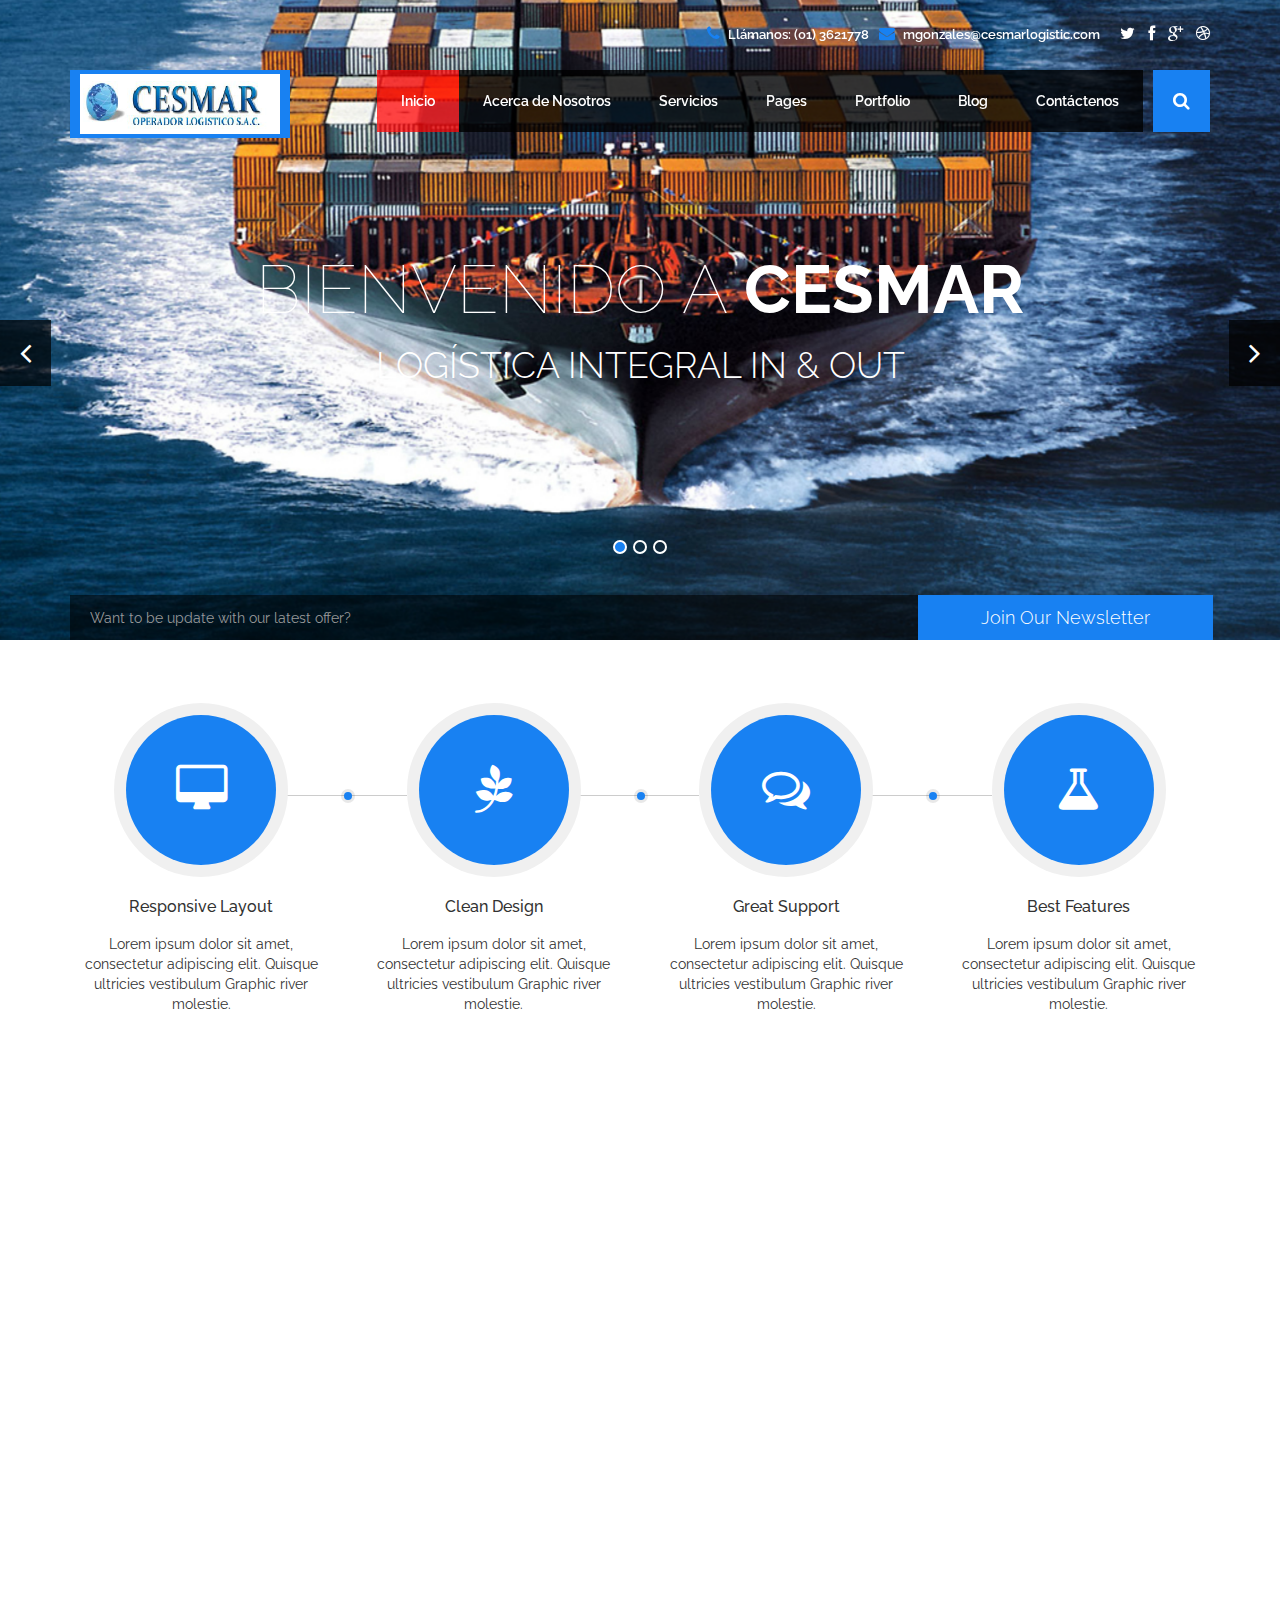
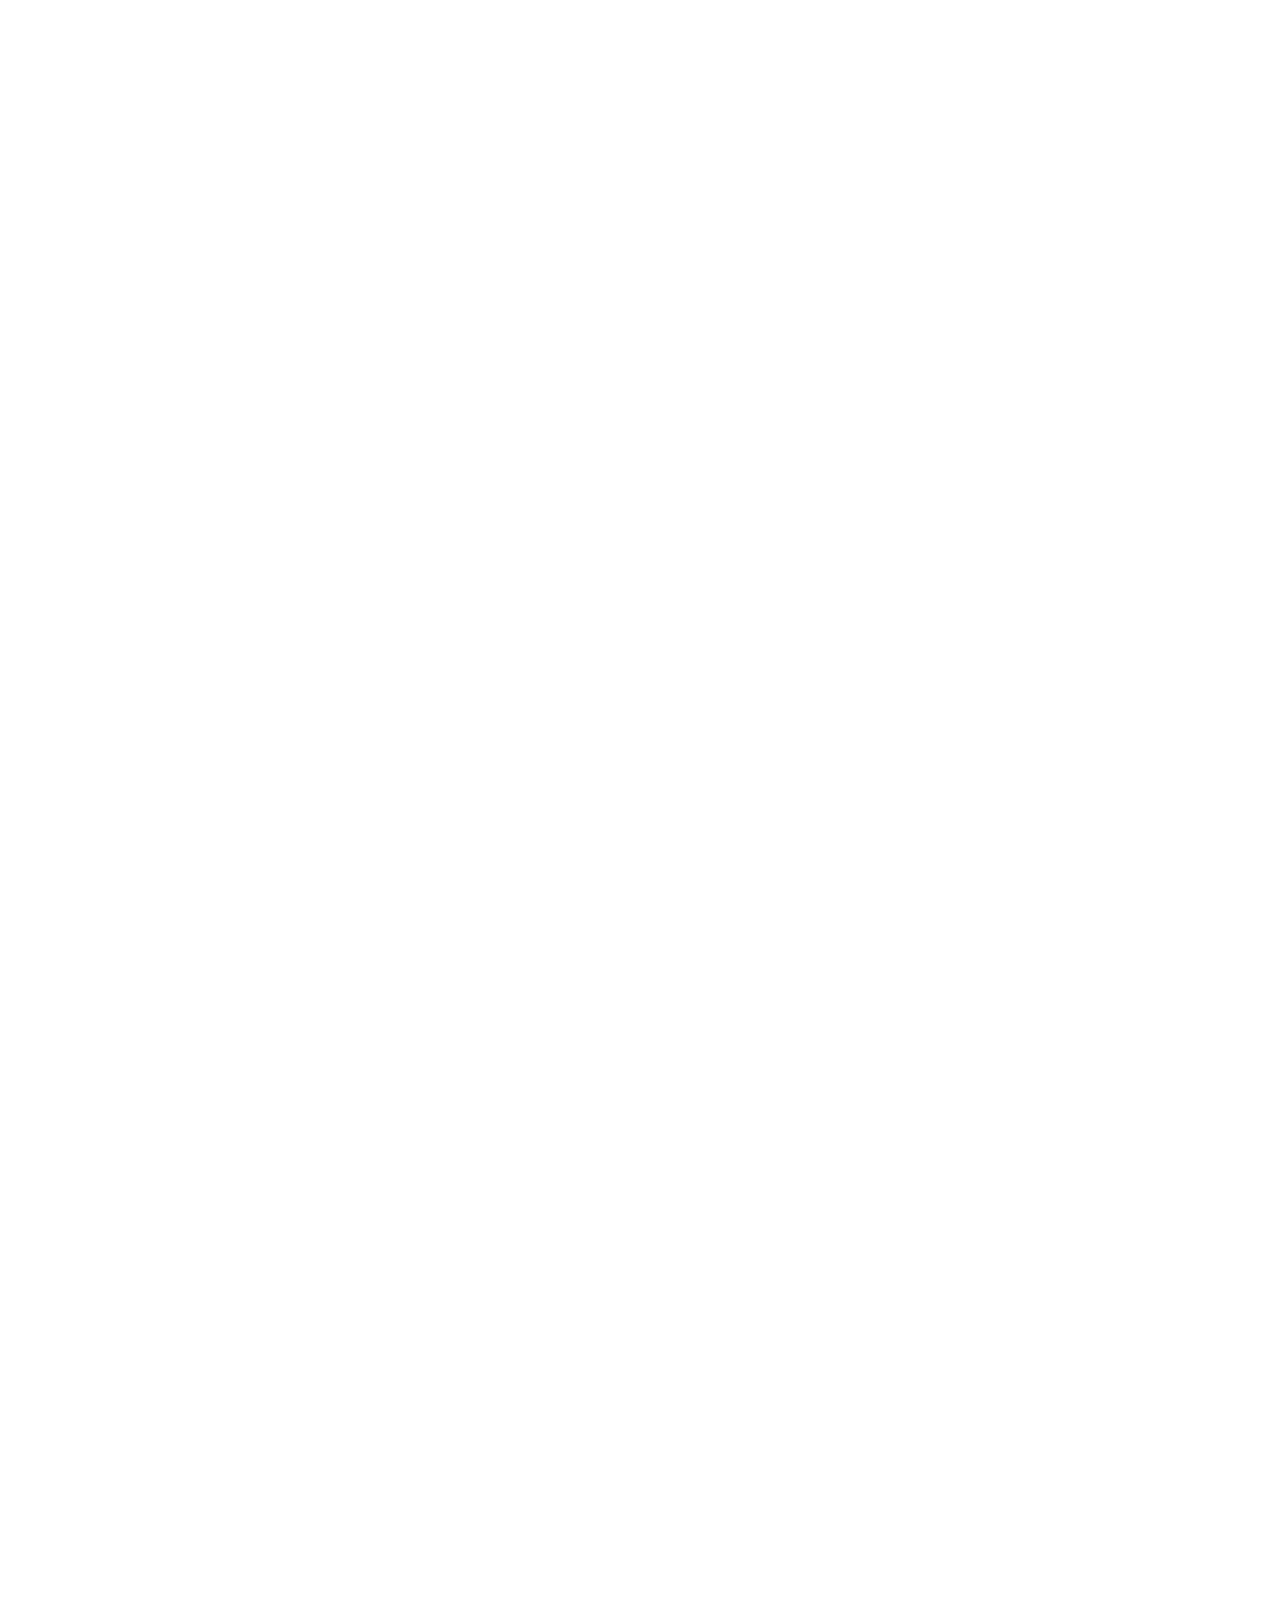
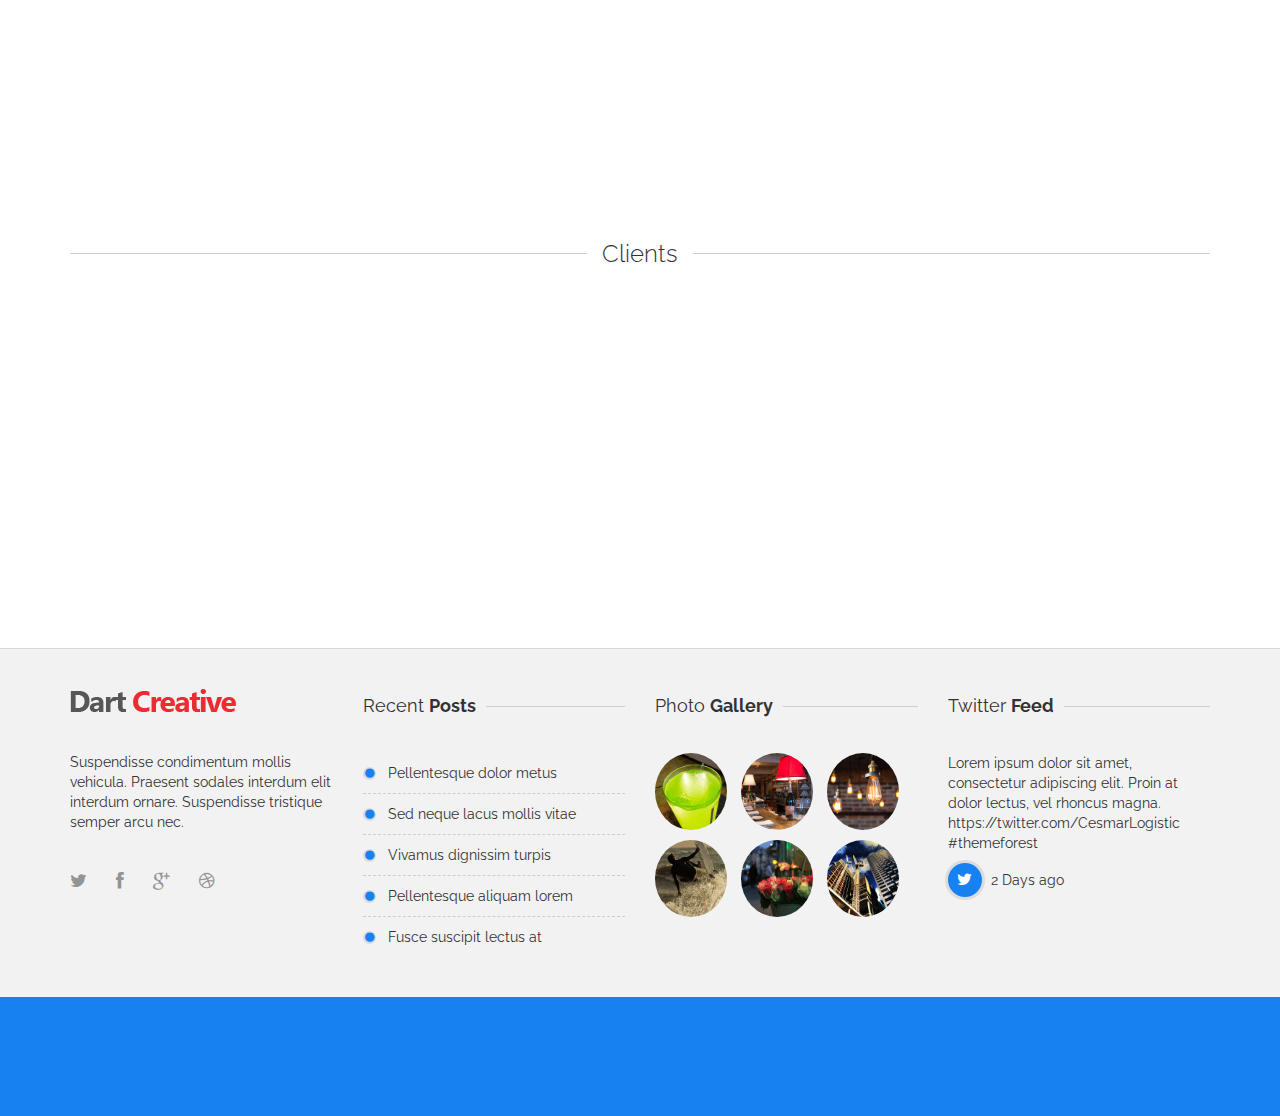
==== web/index.html @ d1cc27dc "sfg" ====
<!DOCTYPE html>
<html lang="en">
    <head>

        <!-- Basic Page Needs
        ================================================== -->
        <meta charset="utf-8">
        <title>Dart - Responsive Html5 Template</title>
        <meta name="description" content="">	
        <meta name="author" content="">

        <!-- Mobile Specific Metas
        ================================================== -->
        <meta name="viewport" content="width=device-width, initial-scale=1, maximum-scale=1">

        <!-- Favicons
        ================================================== -->
        <link rel="icon" href="img/favicon/favicon-32x32.html" type="image/x-icon" />
        <link rel="apple-touch-icon-precomposed" sizes="144x144" href="img/favicon/favicon-144x144.html">
        <link rel="apple-touch-icon-precomposed" sizes="72x72" href="img/favicon/favicon-72x72.html">
        <link rel="apple-touch-icon-precomposed" href="img/favicon/favicon-54x54.html">

        <!-- CSS
        ================================================== -->
        <!-- Bootstrap -->
        <link rel="stylesheet" href="css/bootstrap.min.css">
        <!-- Template styles-->
        <link rel="stylesheet" href="css/style.css">
        <!-- FontAwesome -->
        <link rel="stylesheet" href="css/font-awesome.min.css">
        <!-- Animation -->
        <link rel="stylesheet" href="css/animate.css">
        <!-- Prettyphoto -->
        <link rel="stylesheet" href="css/prettyPhoto.css">
        <!-- Owl Carousel -->
        <link rel="stylesheet" href="css/owl.carousel.css">
        <!-- Bxslider -->
        <link rel="stylesheet" href="css/jquery.bxslider.css">

        <!-- HTML5 shim, for IE6-8 support of HTML5 elements. All other JS at the end of file. -->
        <!--[if lt IE 9]>
          <script src="js/html5shiv.js"></script>
          <script src="js/respond.min.js"></script>
        <![endif]-->

    </head>

    <body>
        <div class="body-inner">
            <!-- Header start -->
            <header id="header" class="navbar-fixed-top main-nav" role="banner">
                <div class="container">
                    <div class="row">
                        <div class="col-md-12">
                            <!--/ Top info start -->
                            <div class="top-info">
                                <ul class="pull-right">
                                    <li><i class="fa fa-phone"></i> Llámanos: (01) 3621778</li>
                                    <li><i class="fa fa-envelope"></i> mgonzales@cesmarlogistic.com</li>
                                    <!-- Social links -->
                                    <li class="social-icon">
                                        <a id="tooltip1" data-toggle="tooltip" data-placement="top" title="Twitter"  href="https://twitter.com/CesmarLogistic">
                                            <i class="fa fa-twitter"></i>
                                        </a>
                                        <a id="tooltip2" data-toggle="tooltip" data-placement="top" title="Facebook" href="https://www.facebook.com/CesmarOperLogistico">
                                            <i class="fa fa-facebook"></i>
                                        </a>
                                        <a id="tooltip3" href="#" data-toggle="tooltip" data-placement="top" title="Google+">
                                            <i class="fa fa-google-plus"></i>
                                        </a>
                                        <a id="tooltip4" href="#" data-toggle="tooltip" data-placement="top" title="Dribble">
                                            <i class="fa fa-dribbble"></i>
                                        </a>
                                    </li><!-- Social links end-->
                                </ul>
                            </div><!--/ Top info end -->

                            <!-- Logo start -->
                            <div class="navbar-header">
                                <button type="button" class="navbar-toggle" data-toggle="collapse" data-target=".navbar-collapse">
                                    <span class="sr-only">Toggle navigation</span>
                                    <span class="icon-bar"></span>
                                    <span class="icon-bar"></span>
                                    <span class="icon-bar"></span>
                                </button>
                                <a class="navbar-brand" href="index.html">
                                    <img class="img-responsive" src="images/CesmarLogo.png" style="width:200px; height: 60px;" alt="logo">
                                </a>                   
                            </div><!--/ Logo end -->

                            <nav class="collapse navbar-collapse clearfix" role="navigation">
                                <ul class="nav navbar-nav navbar-right">
                                    <li class="active"><a href="index.html">Inicio</a></li>
                                    <li><a href="about.html">Acerca de Nosotros</a></li>
                                    <li><a href="service.html">Servicios</a></li>
                                    <li class="dropdown">
                                        <a href="#" class="dropdown-toggle" data-toggle="dropdown">Pages <i class="fa fa-caret-down"></i></a>
                                        <ul class="dropdown-menu">
                                            <li><a href="team.html">Team Members</a></li>
                                            <li><a href="price.html">Pricing Table</a></li>
                                            <li><a href="faq.html">Faq</a></li>
                                        </ul>
                                    </li>
                                    <li class="dropdown">
                                        <a href="#" class="dropdown-toggle" data-toggle="dropdown">Portfolio <i class="fa fa-caret-down"></i></a>
                                        <ul class="dropdown-menu">
                                            <li><a href="portfolio-4col.html">Portfolio 4col</a></li>
                                            <li><a href="portfolio-item.html">Portfolio Details</a></li>
                                        </ul>
                                    </li>
                                    <li class="dropdown">
                                        <a href="#" class="dropdown-toggle" data-toggle="dropdown">Blog <i class="fa fa-caret-down"></i></a>
                                        <ul class="dropdown-menu">
                                            <li><a href="blog.html">Blog with Sidebar</a></li>
                                            <li><a href="blog-item.html">Blog Single</a></li>
                                        </ul>
                                    </li>
                                    <li><a href="contact.html">Contáctenos</a></li>
                                    <li class="search"><button class="fa fa-search"></button></li>
                                </ul>
                            </nav><!--/ Navigation end -->

                            <div class="site-search">
                                <div class="container">
                                    <input type="text" placeholder="type what you want and enter">
                                    <span class="close">&times;</span>
                                </div>
                            </div>
                        </div><!--/ Col end -->
                    </div><!--/ Row end -->
                </div><!--/ Container end -->
            </header><!--/ Header end -->


            <!-- Slider start -->
            <section id="home">	
                <!-- Carousel -->
                <div id="main-slide" class="carousel slide" data-ride="carousel">

                    <!-- Indicators -->
                    <ol class="carousel-indicators">
                        <li data-target="#main-slide" data-slide-to="0" class="active"></li>
                        <li data-target="#main-slide" data-slide-to="1"></li>
                        <li data-target="#main-slide" data-slide-to="2"></li>
                    </ol><!--/ Indicators end-->

                    <!-- Carousel inner -->
                    <div class="carousel-inner">
                        <div class="item active">
                            <img class="img-responsive" src="images/slider/TM.jpg" alt="slider">
                            <div class="slider-content">
                                <div class="col-md-12 text-center">
                                    <h2 class="animated2">
                                        <span>Bienvenido a <strong>Cesmar</strong></span>
                                    </h2>
                                    <h3 class="animated3">
                                        <span>Logística Integral In & Out</span>
                                    </h3>
                                </div>
                            </div>
                        </div><!--/ Carousel item end -->
                        <div class="item">
                            <img class="img-responsive" src="images/slider/bg1.jpg" alt="slider">
                            <div class="slider-content">
                                <div class="col-md-12 text-center">
                                    <h2 class="animated4">
                                        <span><strong>Dart</strong> for the highest</span>
                                    </h2>
                                    <h3 class="animated5">
                                        <span>The Key of your Success</span>
                                    </h3>		
                                    <p class="animated6"><a href="#" class="slider btn btn-primary">Buy Now</a></p>	     
                                </div>
                            </div>
                        </div><!--/ Carousel item end -->
                        <div class="item">
                            <img class="img-responsive" src="images/slider/bg2.jpg" alt="slider">
                            <div class="slider-content">
                                <div class="col-md-12 text-center">
                                    <h2 class="animated7">
                                        <span>The way of <strong>Success</strong></span>
                                    </h2>
                                    <h3 class="animated8">
                                        <span>Why you are waiting</span>
                                    </h3>		
                                    <div class="">
                                        <a class="animated4 slider btn btn-primary btn-min-block" href="#">Get Now</a><a class="animated4 slider btn btn-default btn-min-block" href="#">Live Demo</a>
                                    </div>     
                                </div>
                            </div>
                        </div><!--/ Carousel item end -->
                    </div><!-- Carousel inner end-->

                    <!-- Controls -->
                    <a class="left carousel-control" href="#main-slide" data-slide="prev">
                        <span><i class="fa fa-angle-left"></i></span>
                    </a>
                    <a class="right carousel-control" href="#main-slide" data-slide="next">
                        <span><i class="fa fa-angle-right"></i></span>
                    </a>
                </div><!-- /carousel -->    	
            </section>
            <!--/ Slider end -->


            <!-- Newsletter start -->
            <div id="newsletter" class="wow slideInLeft">
                <div class="container">
                    <div class="row">
                        <form class="form-inline" role="form">
                            <div class="form-group col-lg-9 col-md-8 col-sm-7 col-xs-7">
                                <input type="text" class="form-control" placeholder="Want to be update with our latest offer?" >
                            </div>
                            <button type="submit" class="btn btn-primary btn-lg">Join Our Newsletter</button>
                        </form>
                    </div>
                </div>
            </div>
            <!-- Newsletter end -->

            <!-- Service box start -->
            <section id="service" class="wow fadeInUp">
                <div class="container">
                    <div class="row">
                        <div class="col-md-3 col-sm-3">
                            <div class="service-content">
                                <a href="#."><span class="service-icon"><i class="fa fa-desktop img-circle wow flipInX"></i></span></a>
                                <h3>Responsive Layout</h3>
                                <p>Lorem ipsum dolor sit amet, consectetur adipiscing elit. Quisque ultricies vestibulum Graphic river molestie.</p>
                            </div>
                        </div><!--/ End first service -->
                        <div class="col-md-3 col-sm-3">
                            <div class="service-content">
                                <a href="#."><span class="service-icon"><i class="fa fa-pagelines img-circle wow flipInX"></i></span></a>
                                <h3>Clean Design</h3>
                                <p>Lorem ipsum dolor sit amet, consectetur adipiscing elit. Quisque ultricies vestibulum Graphic river molestie.</p>
                            </div>
                        </div><!--/ End 2nd service -->
                        <div class="col-md-3 col-sm-3">
                            <div class="service-content">
                                <a href="#."><span class="service-icon"><i class="fa fa-comments-o img-circle wow flipInX"></i></span></a>
                                <h3>Great Support</h3>
                                <p>Lorem ipsum dolor sit amet, consectetur adipiscing elit. Quisque ultricies vestibulum Graphic river molestie.</p>
                            </div>
                        </div><!--/ End 3rd service -->
                        <div class="col-md-3 col-sm-3">
                            <div class="service-content last">
                                <a href="#."><span class="service-icon"><i class="fa fa-flask img-circle wow flipInX"></i></span></a>
                                <h3>Best Features</h3>
                                <p>Lorem ipsum dolor sit amet, consectetur adipiscing elit. Quisque ultricies vestibulum Graphic river molestie.</p>
                            </div>
                        </div><!--/ End 4th service -->
                    </div>
                </div>
            </section><!-- Service box end -->

            <!-- Features start -->
            <section id="features">
                <div class="container">
                    <div class="row">
                        <div class="col-sm-6 wow fadeInLeft">
                            <div class="feature-image">
                                <img class="img-responsive" src="images/feature-mock.png" alt="feature img" title="" />
                            </div>
                        </div>

                        <div class="col-sm-6 wow fadeInRight">
                            <div class="feature-wrapper">
                                <div class="feature-content-wrapper">
                                    <h2>Only Use what is necessary</h2>
                                    <p>Lorem Ipsum is simply dummy text of the printing and typesetting industry. Lorem Ipsum has been the industry</p>

                                    <div class="feature-box clearfix">
                                        <div class="feature-icon pull-left">
                                            <i class="fa fa-mobile-phone"></i>
                                        </div>
                                        <div class="feature-box-content">
                                            <h3>100% Responsive Design</h3>
                                            <p>On the other hand, we denounce with righteo us indignation and dislike men who are so asure of the moment.</p>
                                        </div>
                                    </div>
                                    <div class="feature-box clearfix">
                                        <div class="feature-icon pull-left">
                                            <i class="fa fa-umbrella"></i>
                                        </div>
                                        <div class="feature-box-content">
                                            <h3>Clean Coding</h3>
                                            <p>On the other hand, we denounce with righteo us indignation and dislike men who are so asure of the moment.</p>
                                        </div>
                                    </div>
                                    <div class="feature-box clearfix">
                                        <div class="feature-icon pull-left">
                                            <i class="fa fa-flask"></i>
                                        </div>
                                        <div class="feature-box-content">
                                            <h3>Easy Customization</h3>
                                            <p>On the other hand, we denounce with righteo us indignation and dislike men who are so asure of the moment.</p>
                                        </div>
                                    </div>
                                </div>
                            </div>
                        </div><!-- Features right side end -->
                    </div><!-- Row end -->
                </div><!-- Container end -->
            </section> <!-- Features end -->

            <!-- Portfolio start -->
            <section id="portfolio">
                <div class="container">
                    <div class="row wow bounceIn">
                        <div class="col-md-12">
                            <div class='text-center'>
                                <h2 class="title"><span>Recent Portfolio</span></h2>
                            </div>
                        </div>
                    </div><!--/ Title row end -->
                    <div class='row wow fadeInUp'>
                        <div class='col-lg-12'>
                            <div class="carousel slide" id="portfolio-carousel">
                                <div class="carousel-inner">
                                    <div class="item  active">
                                        <div class="row">
                                            <div class="col-xs-6 col-sm-3 col-md-3">   
                                                <div class="thumbnail">
                                                    <div class="caption">
                                                        <div class="caption-content">
                                                            <span>
                                                                <a data-rel="prettyPhoto" href="images/portfolio/portfolio-bg1.jpg">
                                                                    <i class="fa fa-search"></i>              
                                                                </a>
                                                                <a href="portfolio-item.html" class=""><i class="fa fa-link"></i></a>
                                                            </span>
                                                            <h3>Creative Vision</h3>
                                                            <p>Effektive is more than your average agency.</p>
                                                        </div>
                                                    </div>
                                                    <img src="images/portfolio/portfolio1.jpg" alt="portfolio">
                                                </div>
                                            </div>          
                                            <div class="col-xs-6 col-sm-3 col-md-3">   
                                                <div class="thumbnail">
                                                    <div class="caption">
                                                        <div class="caption-content">
                                                            <span>
                                                                <a data-rel="prettyPhoto" href="images/portfolio/portfolio-bg2.jpg">
                                                                    <i class="fa fa-search"></i>              
                                                                </a>
                                                                <a href="portfolio-item.html" class=""><i class="fa fa-link"></i></a>
                                                            </span>
                                                            <h3>Sunlight Shine</h3>
                                                            <p>Effektive is more than your average agency.</p>
                                                        </div>
                                                    </div>
                                                    <img src="images/portfolio/portfolio2.jpg" alt="portfolio">
                                                </div>
                                            </div>
                                            <div class="col-xs-6 col-sm-3 col-md-3">   
                                                <div class="thumbnail">
                                                    <div class="caption">
                                                        <div class="caption-content">
                                                            <span>
                                                                <a data-rel="prettyPhoto" href="images/portfolio/portfolio-bg3.jpg">
                                                                    <i class="fa fa-search"></i>              
                                                                </a>
                                                                <a href="portfolio-item.html" class=""><i class="fa fa-link"></i></a>
                                                            </span>
                                                            <h3>All Quiet Western</h3>
                                                            <p>Effektive is more than your average agency.</p>
                                                        </div>
                                                    </div>
                                                    <img src="images/portfolio/portfolio3.jpg" alt="portfolio">
                                                </div>
                                            </div>
                                            <div class="col-xs-6 col-sm-3 col-md-3">   
                                                <div class="thumbnail">
                                                    <div class="caption">
                                                        <div class="caption-content">
                                                            <span>
                                                                <a data-rel="prettyPhoto" href="images/portfolio/portfolio-bg1.jpg">
                                                                    <i class="fa fa-search"></i>              
                                                                </a>
                                                                <a href="portfolio-item.html" class=""><i class="fa fa-link"></i></a>
                                                            </span>
                                                            <h3>The GodFather</h3>
                                                            <p>Effektive is more than your average agency.</p>
                                                        </div>
                                                    </div>
                                                    <img src="images/portfolio/portfolio4.jpg" alt="portfolio">
                                                </div>
                                            </div>
                                        </div>
                                    </div><!--/ Item active end -->
                                    <div class="item">
                                        <div class="row">
                                            <div class="col-xs-6 col-sm-3 col-md-3">   
                                                <div class="thumbnail">
                                                    <div class="caption">
                                                        <div class="caption-content">
                                                            <span>
                                                                <a data-rel="prettyPhoto" href="images/portfolio/portfolio-bg1.jpg">
                                                                    <i class="fa fa-search"></i>              
                                                                </a>
                                                                <a href="#" class=""><i class="fa fa-link"></i></a>
                                                            </span>
                                                            <h3>Creative Vision</h3>
                                                            <p>Effektive is more than your average agency.</p>
                                                        </div>
                                                    </div>
                                                    <img src="images/portfolio/portfolio5.jpg" alt="portfolio">
                                                </div>
                                            </div>          
                                            <div class="col-xs-6 col-sm-3 col-md-3">   
                                                <div class="thumbnail">
                                                    <div class="caption">
                                                        <div class="caption-content">
                                                            <span>
                                                                <a data-rel="prettyPhoto" href="images/portfolio/portfolio-bg1.jpg">
                                                                    <i class="fa fa-search"></i>              
                                                                </a>
                                                                <a href="#" class=""><i class="fa fa-link"></i></a>
                                                            </span>
                                                            <h3>Creative Vision</h3>
                                                            <p>Effektive is more than your average agency.</p>
                                                        </div>
                                                    </div>
                                                    <img src="images/portfolio/portfolio6.jpg" alt="portfolio">
                                                </div>
                                            </div>
                                            <div class="col-xs-6 col-sm-3 col-md-3">   
                                                <div class="thumbnail">
                                                    <div class="caption">
                                                        <div class="caption-content">
                                                            <span>
                                                                <a data-rel="prettyPhoto" href="images/portfolio/portfolio-bg1.jpg">
                                                                    <i class="fa fa-search"></i>              
                                                                </a>
                                                                <a href="#" class=""><i class="fa fa-link"></i></a>
                                                            </span>
                                                            <h3>Creative Vision</h3>
                                                            <p>Effektive is more than your average agency.</p>
                                                        </div>
                                                    </div>
                                                    <img src="images/portfolio/portfolio7.jpg" alt="portfolio">
                                                </div>
                                            </div>
                                            <div class="col-xs-6 col-sm-3 col-md-3">   
                                                <div class="thumbnail">
                                                    <div class="caption">
                                                        <div class="caption-content">
                                                            <span>
                                                                <a data-rel="prettyPhoto" href="images/portfolio/portfolio-bg1.jpg">
                                                                    <i class="fa fa-search"></i>              
                                                                </a>
                                                                <a href="#" class=""><i class="fa fa-link"></i></a>
                                                            </span>
                                                            <h3>Creative Vision</h3>
                                                            <p>Effektive is more than your average agency.</p>
                                                        </div>
                                                    </div>
                                                    <img src="images/portfolio/portfolio8.jpg" alt="portfolio">
                                                </div>
                                            </div>
                                        </div>
                                    </div><!--/ Item end -->
                                </div><!-- Carousel inner end -->

                                <div class="dart-carousel-controller">
                                    <a data-slide="prev" href="#portfolio-carousel" class="left"><i class="fa fa-chevron-left"></i></a>
                                    <a data-slide="next" href="#portfolio-carousel" class="right"><i class="fa fa-chevron-right"></i></a>
                                </div><!-- Controller end -->

                            </div><!-- Carousel end -->                          
                        </div><!-- Main Col end -->
                    </div><!--/ Main row end -->
                </div><!--/ Container end -->
            </section><!-- Portfolio end -->

            <!-- Blog & Service -->
            <section id="blog-service">
                <div class="container">
                    <div class="row">
                        <div class="col-md-12">
                            <div class='text-center'>
                                <h2 class="title wow bounceIn"><span>Latest Post &amp; Services</span></h2>
                            </div>
                        </div>

                        <!--Blog start-->
                        <div class="col-md-6 wow slideInLeft">
                            <div class="row">
                                <div class="col-sm-6 col-xs-6">
                                    <div class="media recent-post">
                                        <img src="images/blog/blog-small1.jpg" alt="blog" />
                                        <div class="blog-date">
                                            <span class="date">15
                                                <span>feb</span>
                                            </span>
                                        </div>
                                        <div class="media-body post-body">
                                            <h3><a href="#">Harmony from the blog heart</a></h3>
                                            <p class="post-meta">
                                                <span class="post-meta-author"><a href="#">Posted by: Tatania Lu</a></span>
                                                <span class="post-meta-comments"><a href="#">16 comments</a></span>
                                            </p>
                                            <div class="post-excerpt">
                                                <p>Quisque sed metus at justo vestibulum congue at et arcu. Maecen pellentesque lobortis ante. Vestibulum quam cursus eget augue purus</p>
                                                <a href="#" class="read-more">Read More <i class="fa fa fa-long-arrow-right"></i></a>
                                            </div>
                                        </div>
                                    </div><!-- end media -->
                                </div><!--/ end col-sm-6 -->
                                <div class="col-sm-6 col-xs-6">
                                    <div class="media recent-post">
                                        <img src="images/blog/blog-small2.jpg" alt="img" />
                                        <div class="blog-date">
                                            <span class="date">25
                                                <span>May</span>
                                            </span>
                                        </div>
                                        <div class="media-body post-body">
                                            <h3><a href="#">Harmony from the blog heart</a></h3>
                                            <p class="post-meta">
                                                <span class="post-meta-author"><a href="#">Posted by: Tatania Lu</a></span>
                                                <span class="post-meta-comments"><a href="#">16 comments</a></span>
                                            </p>
                                            <div class="post-excerpt">
                                                <p>Quisque sed metus at justo vestibulum congue at et arcu. Maecen pellentesque lobortis ante. Vestibulum quam cursus eget augue purus</p>
                                                <a href="#" class="read-more">Read More <i class="fa fa fa-long-arrow-right"></i></a>
                                            </div>
                                        </div>
                                    </div><!-- end media -->
                                </div><!--/ end col-sm-6 -->
                            </div><!-- Row end -->
                        </div><!--Blog end-->

                        <!-- Services start -->
                        <div class="col-md-6 wow slideInRight">
                            <!-- Toggle start -->
                            <div class="panel-group" id="accordion">
                                <div class="panel panel-default">
                                    <div class="panel-heading">
                                        <h4 class="panel-title"> 
                                            <a data-toggle="collapse" data-parent="#accordion" href="#collapseOne"> Web Application Design </a> 
                                        </h4>
                                    </div>
                                    <div id="collapseOne" class="panel-collapse collapse in">
                                        <div class="panel-body">
                                            <p>Aliquam mattis ultricies dolor ac vulputate. Pellentesque lectus tellus, varius vitae est et, ullamcorper porttitor urna. Praesent tristique tempor erat quis tincidunt. Sed elementum porta ullamcorper.</p> <p>Cras mattis dui ac elit sollicitudin, eu rutrum quam pharetra. Etiam consectetur nunc vitae nibh egestas scelerisque. Nam sed auctor eros, et euismod leo. Integer ut fringilla nunc. Donec eget lacus lobortis, aliquam nulla ultricies, cursus libero.</p>
                                        </div>
                                    </div>
                                </div><!--/ Panel 1 end-->
                                <div class="panel panel-default">
                                    <div class="panel-heading">
                                        <h4 class="panel-title">
                                            <a data-toggle="collapse" class="collapsed" data-parent="#accordion" href="#collapseTwo"> Search Enginee Optimization </a>
                                        </h4>
                                    </div>
                                    <div id="collapseTwo" class="panel-collapse collapse">
                                        <div class="panel-body">
                                            <p>Pellentesque tincidunt sagittis velit vel tristique. Etiam pellentesque consequat odio in dictum. Nunc sed viverra nunc. commodo nisi in, lacinia luctus augue. Nunc rutrum eleifend </p>
                                        </div>
                                    </div>
                                </div><!--/ Panel 2 end-->
                                <div class="panel panel-default">
                                    <div class="panel-heading">
                                        <h4 class="panel-title">
                                            <a data-toggle="collapse" class="collapsed" data-parent="#accordion" href="#collapseThree"> Business Development &amp; Marketing </a> 
                                        </h4>
                                    </div>
                                    <div id="collapseThree" class="panel-collapse collapse">
                                        <div class="panel-body">
                                            <p>Pellentesque tincidunt sagittis velit vel tristique. Etiam pellentesque consequat odio in dictum. Nunc sed viverra nunc. commodo nisi in, lacinia luctus augue. Nunc rutrum eleifend </p>
                                        </div>
                                    </div>
                                </div><!--/ Panel 3 end-->
                            </div><!-- Toggle end -->
                        </div><!-- Services end -->
                    </div><!--/ row end-->
                </div><!--/ Container end-->
            </section><!-- Blog & Service End -->

            <!-- Testimonial start-->
            <section id="testimonial" class="wow fadeInUp animated">
                <div class="container">
                    <div class="row">
                        <div class="col-md-12">
                            <div class='text-center'>
                                <h2 class="title"><span>Customers Feedback</span></h2>
                            </div>
                        </div>
                    </div>
                    <div class="row">
                        <div id="testimonial-carousel" class="owl-carousel owl-theme text-center testimonial-slide">
                            <div class="item">
                                <div class="testimonial-thumb">
                                    <img class="img-circle" src="images/team/testimonial1.png" alt="testimonial">
                                </div>
                                <div class="testimonial-content">
                                    <h3 class="name">Katee Nureen <span>Exectuive Director</span></h3>
                                    <p class="testimonial-text">
                                        Lorem Ipsum as their default model text, and a search for ‘lorem ipsum’ will uncover many web sites still in their infancy. Various versions have evolved over the years, sometimes by accident, sometimes on purpose. Lorem Ipsum is that it as opposed to using.
                                    </p>
                                </div>
                            </div>
                            <div class="item">
                                <div class="testimonial-thumb">
                                    <img class="img-circle" src="images/team/testimonial2.png" alt="testimonial">
                                </div>
                                <div class="testimonial-content">
                                    <h3 class="name">Angry Figer <span>Frozen Director</span></h3>
                                    <p class="testimonial-text">
                                        Lorem Ipsum as their default model text, and a search for ‘lorem ipsum’ will uncover many web sites still in their infancy. Various versions have evolved over the years, sometimes by accident, sometimes on purpose. Lorem Ipsum is that it as opposed to using.
                                    </p>
                                </div>
                            </div>
                            <div class="item">
                                <div class="testimonial-thumb">
                                    <img class="img-circle" src="images/team/testimonial3.png" alt="testimonial">
                                </div>
                                <div class="testimonial-content">
                                    <h3 class="name">Monica Lunaxy<span>Sales Manager</span></h3>
                                    <p class="testimonial-text">
                                        Lorem Ipsum as their default model text, and a search for ‘lorem ipsum’ will uncover many web sites still in their infancy. Various versions have evolved over the years, sometimes by accident, sometimes on purpose. Lorem Ipsum is that it as opposed to using.
                                    </p>
                                </div>
                            </div>
                        </div>
                        <!-- Navigation start -->
                        <div class="customNavigation dart-carousel-controller">
                            <a class="prev left">
                                <i class="fa fa-chevron-left"></i>
                            </a>
                            <a class="next right">
                                <i class="fa fa-chevron-right"></i>
                            </a>
                        </div><!--/ Navigation end -->
                    </div><!--/ Main row end-->
                </div><!--/ Main container end-->
            </section><!-- Testimonial end-->


            <!-- Clients start -->
            <section id="clients">
                <div class="container">
                    <div class="row">
                        <div class="col-md-12">
                            <div class='text-center'>
                                <h2 class="title"><span>Clients</span></h2>
                            </div>
                        </div>
                    </div>
                    <div class="row wow fadeInLeft">
                        <div id="client-carousel" class="col-sm-12 owl-carousel owl-theme text-center client-carousel">
                            <figure class="item client_logo">
                                <a href="#">
                                    <img src="images/clients/client1.png" alt="client">
                                </a>
                            </figure>
                            <figure class="item client_logo">
                                <a href="#">
                                    <img src="images/clients/client2.png" alt="client">
                                </a>
                            </figure>
                            <figure class="item client_logo">
                                <a href="#">
                                    <img src="images/clients/client3.png" alt="client">
                                </a>
                            </figure>
                            <figure class="item client_logo">
                                <a href="#">
                                    <img src="images/clients/client4.png" alt="client">
                                </a>
                            </figure>
                            <figure class="item client_logo">
                                <a href="#">
                                    <img src="images/clients/client5.png" alt="client">
                                </a>
                            </figure>
                            <figure class="item client_logo">
                                <a href="#">
                                    <img src="images/clients/client6.png" alt="client">
                                </a>
                            </figure>
                            <figure class="item client_logo">
                                <a href="#">
                                    <img src="images/clients/client7.png" alt="client">
                                </a>
                            </figure>
                            <figure class="item client_logo">
                                <a href="#">
                                    <img src="images/clients/client8.png" alt="client">
                                </a>
                            </figure>
                        </div><!-- Owl carousel end -->
                    </div><!-- Main row end -->
                </div><!-- Main container end -->
            </section><!-- Clients end -->

            <!-- Main Footer start -->
            <section id="footer-wrapper">
                <!-- Footer top start -->
                <footer id="footer">
                    <div class="container">
                        <div class="row">
                            <div class="col-md-3">
                                <div class="footer-about-us">
                                    <img src="images/footer-logo.png" alt="about" />
                                    <p class="desc">Suspendisse condimentum mollis vehicula. Praesent sodales interdum elit interdum ornare. Suspendisse tristique semper arcu nec.</p>
                                    <p class="footer-social">
                                        <a href="#"><i class="fa fa-twitter"></i></a>
                                        <a href="#"><i class="fa fa-facebook"></i></a>
                                        <a href="#"><i class="fa fa-google-plus"></i></a>
                                        <a href="#"><i class="fa fa-dribbble"></i></a>
                                    </p>
                                </div>
                            </div><!--/ end about us -->

                            <div class="col-md-3">
                                <div class="recent-post">
                                    <h3 class="footer-title"><span>Recent <strong>Posts</strong></span></h3>
                                    <ul>
                                        <li><a href="#">Pellentesque dolor metus</a></li>
                                        <li><a href="#">Sed neque lacus mollis vitae</a></li>
                                        <li><a href="#">Vivamus dignissim turpis</a></li>
                                        <li><a href="#">Pellentesque aliquam lorem</a></li>
                                        <li><a href="#">Fusce suscipit lectus at</a></li>
                                    </ul>
                                </div>
                            </div><!--/ end recent post -->

                            <div class="col-md-3">
                                <div class="img-gallery">
                                    <h3 class="footer-title"><span>Photo <strong>Gallery</strong></span></h3>
                                    <div class="img-container">
                                        <a class="thumb-holder" data-rel="prettyPhoto" href="images/gallery/1.jpg">
                                            <img src="images/gallery/1.jpg" alt="gallery">
                                        </a>
                                        <a class="thumb-holder" data-rel="prettyPhoto" href="images/gallery/2.jpg">
                                            <img src="images/gallery/2.jpg" alt="gallery">
                                        </a>
                                        <a class="thumb-holder" data-rel="prettyPhoto" href="images/gallery/3.jpg">
                                            <img src="images/gallery/3.jpg" alt="gallery">
                                        </a>
                                        <a class="thumb-holder" data-rel="prettyPhoto" href="images/gallery/4.jpg">
                                            <img src="images/gallery/4.jpg" alt="gallery">
                                        </a>
                                        <a class="thumb-holder" data-rel="prettyPhoto" href="images/gallery/5.jpg">
                                            <img src="images/gallery/5.jpg" alt="gallery">
                                        </a>
                                        <a class="thumb-holder" data-rel="prettyPhoto" href="images/gallery/6.jpg">
                                            <img src="images/gallery/6.jpg" alt="gallery">
                                        </a>
                                    </div>
                                </div>
                            </div><!--/ end flickr -->

                            <div class="col-md-3">
                                <div class="twitter">
                                    <h3 class="footer-title"><span>Twitter <strong>Feed</strong></span></h3>
                                    <div class="tweet">
                                        <div>Lorem ipsum dolor sit amet, consectetur adipiscing elit. Proin at dolor lectus, vel rhoncus magna. <a href="#">https://twitter.com/CesmarLogistic </a> #themeforest
                                        </div>
                                        <p class="tweet-time"><i class="fa fa-twitter"></i> 2 Days ago</p>
                                    </div>
                                </div>
                            </div><!--/ end tweet -->

                        </div><!-- Row end -->
                    </div><!-- Container end -->
                </footer><!-- Footer top end -->

                <!-- Footer bottom start -->
                <div class="footer-bottom">
                    <div class="container">
                        <div class="row">
                            <div class="col-md-5 wow fadeInLeft">
                                <ul class="footer-bottom-menu">
                                    <li><a href="#">About Us</a></li>
                                    <li><a href="#">Blog</a></li>
                                    <li><a href="#">Contact Us</a></li>
                                </ul>
                            </div>
                            <div class="col-md-2">
                                <a id="back-to-top" href="#" class="scroll-up back-to-top" role="button" title="Click to return on the top page" data-toggle="tooltip" data-placement="left">
                                    <img class="wow flipInY" src="images/to-top.png" alt="to top">
                                </a>
                            </div>
                            <div class="col-md-5 wow fadeInRight">
                                <div class="copyright-info">
                                    &copy; Copyright 2014 <span>Desarrollado por  <a href="#">AlfaTeam</a></span>
                                </div>
                            </div>
                        </div><!-- Row end -->
                    </div><!-- Container end -->
                </div><!-- Footer bottom end -->
            </section>
            <!-- Footer section end -->

            <!-- Javascript Files
            ================================================== -->
            <!-- initialize jQuery Library -->
            <script type="text/javascript" src="js/jquery.js"></script>
            <!-- Bootstrap jQuery -->
            <script type="text/javascript" src="js/bootstrap.min.js"></script>
            <!-- Owl Carousel -->
            <script type="text/javascript" src="js/owl.carousel.js"></script>
            <!-- PrettyPhoto -->
            <script type="text/javascript" src="js/jquery.prettyPhoto.js"></script>
            <!-- Bxslider -->
            <script type="text/javascript" src="js/jquery.bxslider.min.js"></script>
            <!-- Isotope -->
            <script type="text/javascript" src="js/jquery.isotope.min.js"></script>
            <!-- Wow Animation -->
            <script type="text/javascript" src="js/wow.min.js"></script>
            <!-- SmoothScroll -->
            <script type="text/javascript" src="js/smoothscroll.js"></script>
            <!-- Animated Pie -->
            <script type="text/javascript" src="js/jquery.easy-pie-chart.js"></script>


            <!-- Template custom -->
            <script type="text/javascript" src="js/custom.js"></script>
        </div>
    </body>
</html>
---- web/css/style.css ----
/*
Template Name: Dart Responsive HTML5/CSS3 Template
Author: tripples
Author URI: http://themeforest.net/user/tripples
Description: Dart Responsive HTML5/CSS3 Template.
Version: 1.0
*/


/* Table of Content
==================================================
1.	Global Styles
2. 	Header
3. 	Slider
4.	Services
5.	Features
6.	Portfolio
6.	Post & Service
7.	Testimonial
8.	Clients
9.	Footer
10. Subpages
11. Blog
12. Responsive

*/

@import url(http://fonts.googleapis.com/css?family=Raleway:400,100,300,500,600,700);

/* Global styles
================================================== */

html{
	overflow-x: hidden !important;
	width: 100%;
	height: 100%;
	position: relative;
	-webkit-font-smoothing: antialiased;
	text-rendering: optimizeLegibility;
}

body{
	border: 0;
	margin: 0;
	padding: 0;
	color: #323232;
}

.body-inner{
	position: relative;
	overflow: hidden;
}

a{
	color: #1881F2;
	text-decoration: none;
}

a:hover{
	text-decoration: none;
	color: #000;
}

a.read-more{
	color: #323232;
}

a.read-more:hover{
	color: #1881F2;
}

.gap-40 {
	clear: both;
	height: 40px;
}

.gap-30 {
	clear: both;
	height: 30px;
}
.gap-20 {
	clear: both;
	height: 20px;
}

a:focus{
	outline: 0;
}

/*-- Typography start --*/

body, p{
	font-family: 'Raleway', sans-serif;
	font-weight: 400; 
	line-height: 20px;
}

h1, h2, h3, h4, h5, h6 {
	font-family: 'Raleway', sans-serif;
}

h1{
    font-size: 36px;
    line-height: 48px;
}

h2{
    font-size: 28px;
    line-height: 38px;
}

h3{
    font-size: 24px;
    line-height: 34px;
}

h4{
    font-size: 18px;
    line-height: 28px;
}

h5{
    font-size: 14px;
    line-height: 24px;
}


.btn.btn-primary{
	background: #1881F2;
	border: 0;
	border-radius: 0;
	-webkit-transition: all 0.3s ease 0s;
	-moz-transition: all 0.3s ease 0s;
	-ms-transition: all 0.3s ease 0s;
	-o-transition: all 0.3s ease 0s;
	transition: all 0.3s ease 0s;
}

.btn.btn-primary:hover{
	background: #000;
	color: #fff;
}

ul.circle{
	list-style: none;
	margin: 0;
	padding: 0;
}

ul.circle li{
	position: relative;
	margin-left: 30px;
	padding-bottom: 20px;

}

ul.circle li:before{
	content: "\f111";
	color: #1881F2;
	font-family: FontAwesome;
	font-size: 8px;
	line-height: 8px;
	border: 2px solid rgba(0, 0, 0,.1);
	border-radius: 100%;
	position: absolute;
	left: -33px;
	top: 5px;
}

ul.unstyled{
	list-style: none;
	margin: 0;
	padding: 0;
}

blockquote p{
	font-size: 14px;
	font-weight: 400;
	line-height: 18px;
	font-style: italic;
	color: #959595;
}

blockquote {
	margin: 20px 0;
	border-left: 5px solid #1881F2;
}

/* Deafult title */

h2.title{
	font-size: 24px;
	font-weight: 300;
	padding: 20px 15px 40px;
	position: relative;
	left: 0;
	line-height: normal;
 }

 h2.title span{
 	background: #fff;
 	z-index: 1;
 	padding: 10px 15px;
 }

h2.title:before{
	content: '';
	position: absolute;
	top: 50%;
	margin-top: -10px;
	height: 1px;
	width: 100%;
	left: 0;
	z-index: -1;
	border-bottom: 1px solid #cecece;
}

h3.widget-title{
	margin-bottom: 30px;
}

h2.entry-title{
	font-size: 24px;
	font-weight: 400;
}

h2.entry-title a{
	color: #323232;
}

h2.entry-title a:hover{
	color: #1881F2;
}

/* Carousel controller */

.carousel-control{
	width: auto;
}
.dart-carousel-controller{
	text-align: center;
	padding-top: 50px;
}

.dart-carousel-controller .left,
.dart-carousel-controller .right, 
.owl-controls .owl-prev, 
.owl-controls .owl-next{
	cursor: pointer;
	background: #f6f6f6;
	width: 38px;
	height: 38px;
	line-height: 38px;
	color: #989898;
	opacity: 1;
	top: auto;
	text-shadow: none;
	display: inline-block;
	text-align: center;
	border-radius: 100%;
}
.owl-controls .owl-next{
	margin-left: 6px;
}

.dart-carousel-controller .left:hover,
.dart-carousel-controller .right:hover,
.owl-controls .owl-prev:hover, 
.owl-controls .owl-next:hover{
	background: #1881F2;
	color: #fff;
}

.owl-controls .owl-page, 
.owl-controls .owl-buttons div{
	display: inline-block;
}

/* Input form */

.form-control{
	box-shadow: none;
	border: 1px solid #cecece;
	padding: 20px;
	background: none;
	color: #959595;
	font-size: 14px;
	border-radius: 0;
}

.form-control:focus{
	box-shadow: none;
	border: 1px solid #1881F2 !important;
}

/*-- bx slider --*/

#blog-gallary li,
#portfolio-slider li{
	left: 0;
}

.bx-wrapper .bx-viewport{
	box-shadow: none !important;
	border: 0 !important;
}

.bx-wrapper .bx-next{
	right: 20px !important;
}

.bx-wrapper .bx-pager{
	bottom: 15px !important;
}

.bx-wrapper .bx-pager.bx-default-pager a{
	border: 2px solid #fff;
	width: 14px !important;
	height: 14px !important;
	border-radius: 100% !important;
}

.bx-wrapper .bx-pager.bx-default-pager a:hover, 
.bx-wrapper .bx-pager.bx-default-pager a.active{
	background: #1881F2 !important;
	
}

/*-- Sidebar --*/

.sidebar h3.widget-title{
	font-size: 18px;
	line-height: normal;
	margin-top: 0;
	font-weight: 400;
	text-transform: uppercase;
}

.sidebar .widget {
	margin-bottom: 40px;
}

/*-- Pagination --*/

.pagination li a{
	border-radius: 0 !important;
	margin-right: 8px;
}

.pagination>.active>a, .pagination>.active>a:hover,
.pagination>li>a:hover{
	background: #1881F2;
	color: #fff;
	border: 1px solid transparent;
}


/*-- Isotope start --*/

#isotope {
	width:100%;
	margin-top:0;
}

.isotope-item {
	z-index:2;
}

.isotope-hidden.isotope-item {
	z-index:1;
}

.isotope, .isotope .isotope-item {
	-webkit-transition-duration:1s;
	-moz-transition-duration:1s;
	-ms-transition-duration:1s;
	-o-transition-duration:1s;
	transition-duration:1s;
}

.isotope {
	-webkit-transition-property:height, width;
	-moz-transition-property:height, width;
	-ms-transition-property:height, width;
	-o-transition-property:height, width;
	transition-property:height, width;
}

.isotope .isotope-item {
	-webkit-transition-property:0 opacity;
	-moz-transition-property:0 opacity;
	-ms-transition-property:0 opacity;
	-o-transition-property:0 opacity;
	transition-property:transform, opacity;
}

#isotope .col-sm-3{
	width:24.95%;
}

#isotope-filter {
	margin-bottom: 40px;
}

#isotope-filter a{
	color: #959595;
	font-size: 16px;
	font-weight: 400;
}

#isotope-filter a.active,
#isotope-filter a:hover{
	color: #1881F2;
}

#isotope-filter a:before{
	content: "/";
	color: #959595;
	padding-right: 10px;
	padding-left: 10px;
}

#isotope-filter a:first-child:before{
	content: " ";
}

/* Header area
================================================== */

/*-- Header fixed --*/

.main-nav{
	width: auto;
}

.header-fixed .top-info{
	display: none;
}

/*-- Top info --*/

.top-info{
	display: block;
	overflow: hidden;
	color: #fff;
	padding: 25px 0;
	font-size: 13px;
}
.top-info ul{
	list-style: none;
	margin: 0;
	padding: 0;
}
.top-info li{
	float: left;
	margin-left: 10px;
	font-weight: 600;
}
.top-info i{
	color: #1881F2;
	font-size: 16px;
	margin-right: 5px;
}

.top-info li.social-icon i{
	font-size: 16px;
	color: #fff;
	margin-left: 10px;
	margin-right: 0;
}
.top-info li.social-icon i:hover{
	color: #8c1b1e;
}


/*-- Main navigation --*/

.navbar-header{
	position: relative;
	z-index: 9999;
}

a.navbar-brand{
	background: #1881F2;
	padding: 4px 10px;
}

.navbar{
	border-radius: 0;
	border: 0;
	margin-bottom: 0;
}


.navbar-nav>li>a{
	padding: 21px 30px;
	font-weight: 600;
}

.navbar-toggle{
	background: #1881F2;
	border-radius: 0;
	margin-right: 5px;
}

.navbar-toggle .icon-bar{
	background: #fff;
}

ul.nav.navbar-nav li{
	background-color: rgba(0,0,0,.8);
}

ul.navbar-nav li a{
	color: #fff;
}

ul.navbar-nav li a:hover, 
ul.navbar-nav li a:focus{
	background: #1881F2;
	color: #fff;
}

ul.navbar-nav > li.active{
	background: none;
}

ul.navbar-nav li.active > a,
ul.navbar-nav > li.active.dropdown.open{
	background: rgba(255, 4, 4, 0.75);
}

ul.navbar-nav li.active > .dropdown-menu > li.active > a{
	color: #1881F2;
}

ul.navbar-nav li.search{
	margin-left: 10px;
	background: #1881F2;
}


.navbar-nav .dropdown-menu{
	left: 0;
	right: auto;
}

.dropdown-menu * {
	width: 100%;
	-webkit-backface-visibility: hidden;
	-ms-backface-visibility: hidden;
}

.navbar-nav .dropdown-menu{
	background: none;
	border: 0;
	box-shadow: none;
	min-width: 240px;
	display: block;
	opacity: 0;
	z-index:1;
	visibility:hidden;
	-webkit-transform: scale(.8);
	-moz-transform: scale(.8);
	-ms-transform: scale(.8);
	-o-transform: scale(.8);
	transform: scale(.8);
	-webkit-transition: visibility 500ms, opacity 500ms, -webkit-transform 500ms cubic-bezier(.43, .26, .11, .99);
	-moz-transition: visibility 500ms, opacity 500ms, -moz-transform 500ms cubic-bezier(.43, .26, .11, .99);
	-o-transition: visibility 500ms, opacity 500ms, -o-transform 500ms cubic-bezier(.43, .26, .11, .99);
	-ms-transition: visibility 500ms, opacity 500ms, -ms-transform 500ms cubic-bezier(.43, .26, .11, .99);
	transition: visibility 500ms, opacity 500ms, transform 500ms cubic-bezier(.43, .26, .11, .99);
}

.navbar-nav .dropdown:hover .dropdown-menu {
	opacity: 1;
	visibility:visible;
	color: #777;
	-webkit-transform: scale(1);
	-moz-transform: scale(1);
	-ms-transform: scale(1);
	-o-transform: scale(1);
	transform: scale(1);
 }

 .navbar-nav .dropdown-backdrop {
	visibility: hidden;
}

.navbar-nav .dropdown-menu li{
	padding: 10px 20px 0;
}

.navbar-nav .dropdown-menu li:first-child{
	border-radius: 2px 2px 0 0;
}

.dropdown-menu li:last-child{
	border-radius: 0 0 2px 2px;
}

.dropdown-menu>li>a{
	font-size: 14px;
	padding: 10px 0;
	border-bottom: 1px solid rgba(255,255,255,.1);
}

.dropdown-menu>li>a:hover, .dropdown-menu>li>a:focus, 
.dropdown-menu>li.active>a{
	background: none !important;
	color: #1881F2 !important;
}

.nav .open>a, .nav .open>a:hover, 
.nav .open>a:focus{
	background: transparent;
	border:0;
}

/*-- Search start --*/
.navbar-nav .fa-search {
	background: none;
	border: none;
	color: #fff;
	font-size: 18px;
	outline: none;
	padding: 10px 20px;
	line-height: 42px;
}

.site-search {
  text-align: center;
  background: #1881F2;
}
.site-search .container {
  height: 0;
  overflow: hidden;
  position: relative;
  -webkit-transition: height 0.3s;
  transition: height 0.3s;
}
.site-search .container.open {
  height: 80px;
}

.site-search input[type="text"] {
  background: none;
  border: none;
  color: #fff;
  font-size: 24px;
  margin: 30px 0;
  padding-right: 20px;
  width: 100%;
  outline: 0;
  text-align: center;
}
.site-search input[type="text"]::-webkit-input-placeholder {
  color: rgba(255, 255, 255, 0.25);
}
.site-search input[type="text"]:-moz-placeholder {
  color: rgba(255, 255, 255, 0.25);
}
.site-search input[type="text"]::-moz-placeholder {
  color: rgba(255, 255, 255, 0.25);
}
.site-search input[type="text"]:-ms-input-placeholder {
  color: rgba(255, 255, 255, 0.25);
}

@media (max-width: 450px) {
  .site-search input[type="text"] {
    font-size: 20px;
    margin: 21px 0;
    text-align: left;
  }
}
.site-search .close {
  color: rgba(255, 255, 255, 0.25);
  cursor: pointer;
  font-size: 32px;
  margin-top: -20px;
  position: absolute;
  top: 50%;
  right: 15px;
}
.site-search .close:hover {
  color: #fff;
}



/* Slideshow
================================================== */

/*-- Main slide --*/

#main-slide .item img{
	width: 100%;
}

#main-slide .item .slider-content {
  z-index: 0;
  opacity: 0;
  -webkit-transition: opacity 500ms;
  -moz-transition: opacity 500ms;
  -o-transition: opacity 500ms;
  transition: opacity 500ms;
}
#main-slide .item.active .slider-content {
  z-index: 0;
  opacity: 1;
  -webkit-transition: opacity 100ms;
  -moz-transition: opacity 100ms;
  -o-transition: opacity 100ms;
  transition: opacity 100ms;
}

#main-slide .slider-content{
	top: 50%;
	margin-top: -70px;
	left: 0;
	padding: 0;
	text-align: center;
	position: absolute;
	width: 100%;
	height: 100%;
	color: #fff;
}

#main-slide .carousel-indicators {
	bottom: 70px;
}

.carousel-indicators li{
	width: 14px !important;
	height: 14px !important;
	border: 2px solid #fff !important;
	margin: 1px !important;
}

#main-slide .carousel-indicators .active {
    background-color: #1881F2;
}


#main-slide .carousel-control.left,
#main-slide .carousel-control.right {
	opacity: 1;
	filter: alpha(opacity=100);
	background-image: none;
	background-repeat: no-repeat;
	text-shadow: none;
}

#main-slide .carousel-control.left span {
	padding: 15px;
}

#main-slide .carousel-control.right span {
	padding: 15px;
}

#main-slide .carousel-control .fa-angle-left, 
#main-slide .carousel-control .fa-angle-right{
	position: absolute;
	top: 50%;
	z-index: 5;
	display: inline-block;
}

#main-slide .carousel-control .fa-angle-left{
	left: 0;
}

#main-slide .carousel-control .fa-angle-right{
	right: 0;
}

#main-slide .carousel-control i{
	background: rgba(0,0,0,.7);
	color: #fff;
	line-height: 36px;
	font-size: 32px;
	padding: 15px 20px;
	-moz-transition: all 500ms ease;
	-webkit-transition: all 500ms ease;
	-ms-transition: all 500ms ease;
	-o-transition: all 500ms ease;
	transition: all 500ms ease;
}

#main-slide .carousel-control i:hover{
	background: #1881F2;
}


#main-slide .slider-content h2{
	font-size: 76px;
	font-weight: 100;
	text-transform: uppercase;
}

#main-slide .slider-content h3{
	font-size: 36px;
	font-weight: 300;
	margin-top: 40px;
	text-transform: uppercase;
}

.slider.btn{
	padding: 10px 40px;
	margin-top: 40px;
	font-size: 20px;
	border-radius: 2px;
	text-transform: uppercase;
	line-height: 28px;
	border: 0;
	-moz-transition: all 300ms ease;
	-webkit-transition: all 300ms ease;
	-ms-transition: all 300ms ease;
	-o-transition: all 300ms ease;
	transition: all 300ms ease;
}

.slider.btn.btn-default{
	margin-left: 4px;
	background: #ECECEC
}

.slider.btn.btn-default:hover{
	background: #000;
	color: #fff;
}

.slider-content-left {
	position: relative;
	margin: 0 0 0 40px;
}

.slider-content-right{
	position: relative;
}

/*-- Animation --*/
.carousel .item.active .animated1 {
	
}

.carousel .item.active .animated2 {
	-webkit-animation: lightSpeedIn 1s ease-in 200ms both;
	animation: lightSpeedIn 1s ease-in 200ms both;
}

.carousel .item.active .animated3 {
	-webkit-animation: bounceInLeft 1s ease-in-out 500ms both;
	animation: bounceInLeft 1s ease-in-out 500ms both;
}

.carousel .item.active .animated4 {
	-webkit-animation: flipInX 1s ease-in 500ms both;
	animation: flipInX 1s ease-in 500ms both;
}

.carousel .item.active .animated5 {
	-webkit-animation: bounceInLeft 1s ease-in-out 100ms both;
	animation: bounceInLeft 1s ease-in-out 100ms both;
}

.carousel .item.active .animated6 {
	-webkit-animation: bounceIn 1s ease-in 500ms both;
	animation: bounceIn 1s ease-in 500ms both;
}

.carousel .item.active .animated7 {
	-webkit-animation: bounceIn 1s ease-in 500ms both;
	animation: bounceIn 1s ease-in 500ms both;
}

.carousel .item.active .animated8 {
	-webkit-animation: bounceInDown 1s ease-in 800ms both;
	animation: bounceInDown 1s ease-in 800ms both;
}


/*-- Newsletter --*/
#newsletter{
	position: relative;
	top: -45px;
}

#newsletter .form-control{
	background: rgba(0,0,0,.55);
	border: 0;
	border-radius: 0;
	height: 45px;
	padding: 10px 20px;
}

#newsletter .btn-lg{
	padding: 10px 63px;
	line-height: 1.4;
	margin-left: -15px;
	font-weight: 300;
}

/* Service Box
================================================== */

#service{
	position: relative;
	padding: 0 0 40px;
}
.service-content{
	text-align: center;
	position: relative;
	padding: 0 10px;
}
.service-content .service-icon{
	position: relative;
}
.service-content:after{
	content: "";
	background: #1881F2;
	width: 8px;
	height: 8px;
	position: absolute;
	top: 50%;
	margin-top: -58px;
	left: 274px;
	-webkit-border-radius: 100%;
	-moz-border-radius: 100%;
	border-radius: 100%;
	-webkit-box-shadow: 0 0 0 3px rgba(0, 0, 0, .09);
	-moz-box-shadow: 0 0 0 3px rgba(0, 0, 0, .09);
	box-shadow: 0 0 0 3px rgba(0, 0, 0, .09);
	z-index: 3;
}

.service-content:before{
	content: '';
	background: #ccc;
	position: absolute;
	top: 50%;
	margin-top: -55px;
	width: 100%;
	left: 74px;
	height: 1px;
	z-index: 0;

}

.service-content.last:after, 
.service-content.last:before{
	content: '';
	position: relative;
	box-shadow: none;
	border: 0;
}
.service-content i{
	display: inline-block;
	overflow: hidden;
	color: #fff;
	font-size: 48px;
	background: #1881F2;
	width:150px; 
	height:150px;
	line-height: 150px;
	margin:30px 0 0;
	-webkit-box-shadow: 0 0 0 12px #f0f0f0;
	-moz-box-shadow: 0 0 0 12px #f0f0f0;
	box-shadow: 0 0 0 12px #f0f0f0;
}

.service-content h3{
	font-size: 16px;

}

/* Features
================================================== */

#features{
	padding: 40px 0;
}

.feature-image{
	position: relative;
}

.feature-image:after{
	content: '';
	width: 120px;
	right:24px;
	top: 50%;
	margin-top: 8px;
	height: 1px;
	background: #cecece;
	position: absolute;
	z-index: -1;
}

.feature-wrapper{
	position: relative;
}

.feature-wrapper:before{
	content: '';
	width: 1px;
	top: 0;
	bottom: 0;
	height: 100%;
	background: #cecece;
	position: absolute;
	left: -50px;
	z-index: 1;
}

.feature-wrapper:after{
	content: "";
	background: #1881F2;
	width: 8px;
	height: 8px;
	position: absolute;
	top: 50%;
	left: -53.5px;
	-webkit-border-radius: 100%;
	-moz-border-radius: 100%;
	border-radius: 100%;
	-webkit-box-shadow: 0 0 0 3px rgba(0, 0, 0, .09);
	-moz-box-shadow: 0 0 0 3px rgba(0, 0, 0, .09);
	box-shadow: 0 0 0 3px rgba(0, 0, 0, .09);
	z-index: 3;	
}

.feature-content-wrapper{
	position: relative;
	padding: 10px 0;
}

.feature-content-wrapper h2{
	font-size: 28px;
	font-weight: 400;
	margin-top: 0;
}

.feature-content-wrapper:before{
	content: "";
	background: #1881F2;
	width: 8px;
	height: 8px;
	position: absolute;
	top: 0;
	left: -53.5px;
	-webkit-border-radius: 100%;
	-moz-border-radius: 100%;
	border-radius: 100%;
	-webkit-box-shadow: 0 0 0 3px rgba(0, 0, 0, .09);
	-moz-box-shadow: 0 0 0 3px rgba(0, 0, 0, .09);
	box-shadow: 0 0 0 3px rgba(0, 0, 0, .09);
	z-index: 3;	
}

.feature-content-wrapper:after{
	content: "";
	background: #1881F2;
	width: 8px;
	height: 8px;
	position: absolute;
	bottom: 0;
	left: -53.5px;
	-webkit-border-radius: 100%;
	-moz-border-radius: 100%;
	border-radius: 100%;
	-webkit-box-shadow: 0 0 0 3px rgba(0, 0, 0, .09);
	-moz-box-shadow: 0 0 0 3px rgba(0, 0, 0, .09);
	box-shadow: 0 0 0 3px rgba(0, 0, 0, .09);
	z-index: 3;	
}

.feature-box .feature-icon{
	text-align: center !important;
	padding: 20px 0 0;
	font-size: 18px;
}

.feature-box .feature-icon i{
	color: #1881F2;
	font-size: 36px;
}

.feature-box .feature-icon i.fa-mobile-phone{
	font-size: 48px;
}

.feature-box h3{
	font-size: 16px;
	font-weight: 700;
}

.feature-box .feature-box-content{
	margin-left: 60px;
}



/* Portfolio
================================================== */

#portfolio{
	padding: 0 0 40px;
}

#portfolio-carousel .thumbnail {
    position:relative;
    overflow:hidden;
    padding: 0;
    border: 0;
    border-radius: 0;
}

#portfolio-carousel .thumbnail .caption .caption-content{
	position: absolute;
	bottom: 25px;
}

#portfolio-carousel .thumbnail .caption i{
	border: 4px solid #FFFFFF;
	border-radius: 100%;
	color: #FFFFFF;
	display: inline-block;
	font-size: 18px;
	height: 46px;
	line-height: 40px;
	position: relative;
	text-align: center;
	top: -40px;
	width: 46px;
	z-index: 8;
	-moz-transition: all 500ms ease;
	-webkit-transition: all 500ms ease;
	-ms-transition: all 500ms ease;
	-o-transition: all 500ms ease;
	transition: all 500ms ease;
}

#portfolio-carousel .thumbnail .caption i.fa-link{
	margin-left: 10px;
}

 
#portfolio-carousel .caption {
	color: #fff;
	padding: 15px;
    position:absolute;
    top: -100%;
    right:0;
    background:rgba(235, 44, 51, 0.85);
    width:100%;
    height:100%;
    text-align:center;
    z-index:2;
    -webkit-transition: all 0.5s ease-in-out;
    -moz-transition: all 0.5s ease-in-out;
    -o-transition: all 0.5s ease-in-out;
    -ms-transition: all 0.5s ease-in-out;
    transition: all 0.5s ease-in-out;
}
#portfolio .thumbnail:hover .caption {
    top: 0%;
}

#portfolio-carousel .caption h3{
	font-size: 22px;
	font-weight: 400;
	text-align: left;
}

#portfolio-carousel .caption p{
	text-align: left;
}

#lightbox .modal-content {
    display: inline-block;
    text-align: center;   
}

#lightbox .close {
    opacity: 1;
    color: rgb(255, 255, 255);
    background-color: rgb(25, 25, 25);
    padding: 5px 8px;
    border-radius: 30px;
    border: 2px solid rgb(255, 255, 255);
    position: absolute;
    top: -15px;
    right: -55px;
    
    z-index:1032;
}
    

/* Latest Post & Service
================================================== */

/*-- Latest Post --*/

#blog-service{
	padding: 0 0 40px;
}

.recent-post img{
	position: relative;
}

.recent-post .date{
	position: relative;
}

.recent-post .date:before{
	content: '';
	width: 61px;
	right: 0;
	top: 50%;
	margin-top: 4px;
	height: 10px;
	background: #1881F2;
	position: absolute;
	z-index: -1;
}

.recent-post .blog-date{
	position: absolute;
	top: 0;
	width: 60px;
	height: 60px;
	border-radius: 100%;
	color: #fff;
	background: #1881F2;
	display: block;
	text-transform: uppercase;
	font-size: 20px;
	font-weight: 700;
	text-align: center;
	padding-top: 10px;
	line-height: normal;
	margin: 10px 20px;
	z-index: 1;
}

.recent-post .date span{
	display: block;
	font-size: 14px;
	font-weight: 400;
}


.recent-post .post-body{
	position: relative;
	padding: 5px 0 0 35px;
}

.recent-post .post-body:before{
	content: '';
	width: 1px;
	top: 28px;
	left: 15px;
	bottom: 15px;
	height: auto;
	background: #e2e2e2;
	position: absolute;
	z-index: 1;
}

.recent-post .post-body:after{
	content: "";
	background: #1881F2;
	width: 8px;
	height: 8px;
	position: absolute;
	bottom: 6px;
	left: 12px;
	-webkit-border-radius: 100%;
	-moz-border-radius: 100%;
	border-radius: 100%;
	-webkit-box-shadow: 0 0 0 3px rgba(0, 0, 0, .09);
	-moz-box-shadow: 0 0 0 3px rgba(0, 0, 0, .09);
	box-shadow: 0 0 0 3px rgba(0, 0, 0, .09);
	z-index: 3;
}

.recent-post .post-body h3{
	font-size: 16px;
	margin-bottom: 3px;
}

.recent-post .post-body h3 a{
	color: #323232;
}

.recent-post .post-body .post-meta,
.recent-post .post-body .post-meta a,
.recent-post .post-body .post-meta a i{
	font-weight: 400;
}

.recent-post .post-body .post-meta span,
.recent-post .post-body .post-meta span i{
	padding-right: 5px;
	font-size: 13px;
}

.recent-post .post-excerpt a.read-more{
	padding-top: 30px;
	display: block;
}

/*-- Services accordion --*/

.panel-default{
	border-color: #cfcfcf;
}

.panel-default>.panel-heading{
	background: #f2f2f2;
	border-color: #cfcfcf;
}

.panel-heading{
	padding: 15px;
}

h4.panel-title{
	color: #989898;
	position: relative;
}

h4.panel-title a{
	color: #1881F2;
}

h4.panel-title a:hover{
	color: #1881F2;
}

h4.panel-title a.collapsed{
	color: #989898;
}

h4.panel-title a:after {
	content: "\f068";
	font-family: FontAwesome;
	background: #1881F2;
	color: #fff;
	font-size: 14px;
	right: 20px;
	position: absolute;
	z-index: 111;
	width: 28px;
	height: 28px;
	line-height: 30px;
	top: 0;
	border-radius: 100%;
	text-align: center;
	-webkit-box-shadow: 0 0 0 5px rgba(0,0,0,.07);
	-moz-box-shadow: 0 0 0 5px rgba(0,0,0,.07);
	box-shadow: 0 0 0 5px rgba(0,0,0,.07);
}

h4.panel-title a.collapsed:after {
	content: "\f067";
	font-family: FontAwesome;
	background: #afafaf;
	color: #fff;
	font-size: 14px;
	right: 20px;
	position: absolute;
	z-index: 111;
	width: 28px;
	height: 28px;
	line-height: 30px;
	top: 0;
	border-radius: 100%;
	text-align: center;
	-webkit-box-shadow: 0 0 0 5px rgba(0,0,0,.07);
	-moz-box-shadow: 0 0 0 5px rgba(0,0,0,.07);
	box-shadow: 0 0 0 5px rgba(0,0,0,.07);
}


/* Testimonial
================================================== */

.testimonial-slide .testimonial-thumb img{
	width: 152px;
	height: 152px;
	border: 5px solid rgba(0, 0, 0, .09);
}

.testimonial-slide .testimonial-content h3.name{
	font-size: 26px;
	color: #1881F2;
	font-weight: 400;
}

.testimonial-slide .testimonial-content h3 span{
	display: block;
	font-size: 16px;
	color: #636363;
}

.testimonial-slide .owl-buttons{
	display: none;
}

.testimonial-slide .testimonial-text{
	font-size: 16px;
	line-height: 24px;
	max-width: 800px;
	padding-top: 20px;
	display: inline-block;
	position: relative;
	color: #636363;
}

.testimonial-slide .testimonial-text:before{
	content: '\f10d';
	font-family: FontAwesome;
	padding-right: 10px;
	color: #1881F2;
}
.testimonial-slide .testimonial-text:after{
	content: '\f10e';
	font-family: FontAwesome;
	padding-left: 10px;
	color: #1881F2;
}


/* Clients
================================================== */

#clients{
	padding: 40px 0;
}

.client-carousel .owl-wrapper-outer{
	background: #f2f2f2;
	border: 1px solid #d7d7d7;
	padding: 60px 0;
	border-radius: 2px;
	margin-bottom: 40px;
	position: initial !important
}

/*
.client-carousel .owl-wrapper-outer .client_logo img{
	-webkit-filter: grayscale(100%);
	filter: grayscale(100%);
}

.client-carousel .owl-wrapper-outer .client_logo img:hover{
	-webkit-filter: grayscale(0%);
	filter: grayscale(0%);
}*/


/* Footer
================================================== */

/*-- Footer common --*/

#footer-wrapper{
	padding-top: 40px;
}

#footer{
	padding: 40px 0;
	background: #f2f2f2;
	border-top: 1px solid #d7d7d7;
}

h3.footer-title{
	font-size: 18px;
	font-weight: 400;
	margin-top: 0;
	padding-bottom: 20px;
	position: relative;
}

h3.footer-title span{
	background: #f2f2f2;
	z-index: 2;
	position: relative;
	padding: 0 10px 0 0;
}

h3.footer-title:after{
	content: '';
	position: absolute;
	top: 50%;
	height: 1px;
	width: 100%;
	left: 0;
	margin-top: -10px;
	border-bottom: 1px solid #cecece;
	z-index: 0;
}

/*-- Footer about us --*/

.footer-about-us .desc{
	padding: 40px 0 30px;
}

.footer-about-us .footer-social a{
	color: #949494;
	margin-right: 25px;
}

.footer-about-us .footer-social a:hover{
	color: #1881F2;
}
.footer-about-us .footer-social a i{
	font-size: 18px;
}


/*-- Recent post --*/

.recent-post ul{
	margin: 0;
	padding: 0;
	list-style: none;
}

.recent-post ul li{
	line-height: 40px;
	border-bottom: 1px dashed #cecece;
	position: relative;
}

.recent-post ul li:last-child{
	border-bottom: 0;
}

.recent-post ul li:before{
	content: "\f111";
	color: #1881F2;
	position: absolute;
	font-family: FontAwesome;
	font-size: 11px;
	line-height: 9px;
	top: 14px;
	border: 2px solid rgba(0, 0, 0,.1);
	border-radius: 100%;
}

.recent-post ul li a{
	color: #323232;
	padding-left: 25px;
}
.recent-post ul li a:hover{
	color: #1881F2;
}

/*-- Photo Gallery --*/

.img-gallery a.thumb-holder img{
	margin: 0 10px 10px 0;
	display: inline-block;
	width: 72px;
	height: 77px;
	border-radius: 100%;
}

/*-- Twitter feed --*/
.tweet a{
	color: #323232;
}
.tweet a:hover{
	color: #1881F2;
}

.tweet .tweet-time{
	margin-top: 10px;
}

.tweet .tweet-time i{
	font-size: 16px;
	width: 34px;
	height: 34px;
	line-height: 34px;
	text-align: center;
	background: #1881F2;
	color: #fff;
	border-radius: 100%;
	margin-right: 5px;
	-webkit-box-shadow: 0 0 0 3px rgba(0, 0, 0, .09);
	-moz-box-shadow: 0 0 0 3px rgba(0, 0, 0, .09);
	box-shadow: 0 0 0 3px rgba(0, 0, 0, .09);

}

/*-- Footer bottom --*/
.footer-bottom{
	background: #1881F2;
}

.footer-bottom-menu{
	list-style: none;
	margin: 50px 0 0 0;
	padding: 0;
}

.footer-bottom-menu li{
	display: inline-block;
	margin-right: 10px;
}

.footer-bottom-menu li a{
	color: #6e1518;
	font-size: 16px;
	font-weight: 500;
}

.footer-bottom-menu li a:hover{
	color: #fff;
}

.scroll-up img{
	margin-top: -20px;
}
.back-to-top {
   
}
.copyright-info{
	margin-top: 50px;
	font-size: 16px;
	color: #fff;
}

.copyright-info a{
	color: #6e1518;
	font-weight: 700;
}
.copyright-info a:hover{
	color: #fff;
}


/* Subpages 
================================================== */

/*-- Subpage common --*/

#inner-header{
	position: relative;
	width: 100%;
	overflow: hidden;
}

#inner-header img{
	width: 100%;
}

.inner-title-content{
	margin-top: -100px;
	background: #fff;
	padding: 20px 30px;
}

.inner-title-content h2{
	font-size: 36px;
	font-weight: 400;
	color: #000;
}

ul.breadcrumb{
	background: none;
	margin: 0;
	padding: 0;
}

ul.breadcrumb li a{
	font-size: 16px;
	color: #000;
}
.breadcrumb>li+li:before{
	content: "\f105";
	font-family: FontAwesome;
}

h3.page-content-title{
	margin-top: 0;
}


/*-- Skills --*/

.skills{
	padding-top: 20px;
}

.percentage.easyPieChart > span, .percentage.easyPieChart {
	color: #7e8c8d;

	font-size: 48px;
}
.percentage.easyPieChart {
	font-size: 27px;
}
.easyPieChart {
	position: relative;
	text-align: center;
	margin: 0 auto 20px;
}
.easyPieChart canvas {
	position: absolute;
	top: 0;
	left: 0;
}
.skills small {
	text-align: center;
	font-size: 18px;
	display: block;
	padding-top: 10px;
	color: #5c5c5c;
}


/*-- Team --*/

.team-carousel{
	padding-top: 20px;
}

.team-img-wrapper {
	position: relative;
	border-radius: 100%;
	text-align: center;
	display: inline-block;
	border: 5px solid rgba(0, 0, 0, .09);
}

.team-img-wrapper img{
	width: 120px;
	height: 120px;
}

.team-img-wrapper i{
	font-size: 20px;
	color: #fff;
	margin-left: 8px;
}

.team-img-wrapper .social-icons{
	top: 50%;
	position: relative;
}

.team-img-wrapper-hover {
	position: absolute;
	text-align: center;
	width: 100%;
	height: 100%;
	background: rgba(235, 44, 51, 0.75);
	opacity: 0;
	border-radius: 100%;
	border: 5px solid transparent;
	-webkit-transition: all 0.45s;
	-moz-transition: all 0.45s;
	-o-transition: all 0.45s;
	transition: all 0.45s;
}
.team-img-wrapper-hover:hover {
	opacity: 1;
}

.team-wrapper .team-content{
	padding: 15px 25px 40px;
}

.team-wrapper .team-content h3.name {
	font-size: 22px;
	line-height: normal;
	color: #1881F2;
}
.team-content h3 span {
	display: block;
	font-size: 16px;
	color: #636363;
}
.team-content .team-text {
	padding-top: 10px;
	color: #636363;
}

/*-- Service box --*/

.service-box i{
	font-size: 36px;
}

.service-box-content{
	margin-left: 70px;
}

.service-box-content h3{
	font-size: 18px;
}


/*-- Team page --*/
.page-team-wrapper{
	width: 260px;
}

.team-image-wrapper {
	position: relative;
	display: inline-block;
	border: 5px solid rgba(0, 0, 0, .09);
}

.team-image-wrapper .social-icons{
	top: 50%;
	margin-top: -30px;
	position: relative;
}

.team-image-wrapper .social-icons a{
	border: 2px solid #FFFFFF;
	border-radius: 100%;
	color: #FFFFFF;
	display: inline-block;
	font-size: 18px;
	margin: 0 6px;
	width: 48px;
	height: 48px;
	line-height: 44px;
	-webkit-transition: all 0.2s ease-out;
	-moz-transition: all 0.2s ease-out;
	-o-transition: all 0.2s ease-out;
	-ms-transition: all 0.2s ease-out;
	transition: all 0.2s ease-out;
}

.team-image-wrapper .social-icons a:hover{
	background: #fff;
	color: #1881F2;
}

.team-image-wrapper-hover {
	position: absolute;
	text-align: center;
	width: 100%;
	height: 100%;
	background: rgba(235, 44, 51, 0.75);
	opacity: 0;
	border: 5px solid transparent;
	-webkit-transition: all 0.45s;
	-moz-transition: all 0.45s;
	-o-transition: all 0.45s;
	transition: all 0.45s;
}

.team-image-wrapper-hover:hover {
	opacity: 1;
}

.page-team-wrapper .team-content{
	padding: 10px 0 40px;
}

.page-team-wrapper .team-content h3.name {
	font-size: 22px;
	line-height: 26px;
	color: #1881F2;
}
.page-team-wrapper .team-content h3 span {
	display: block;
	font-size: 16px;
	color: #636363;
}
.page-team-wrapper .team-content .team-text {
	padding-top: 10px;
	color: #636363;
}

.team-page .owl-controls{
	text-align: center;
}

/*-- Pricing table --*/

.plan {
	border: 1px solid #E8E8E8;
	background: #e1e1e1;
	width: 100%;
	-webkit-transition: all .5s ease-in-out;
	-moz-transition: all .5s ease-in-out;
	-o-transition: all .5s ease-in-out;
	transition: all .5s ease-in-out;
}

.plan:hover{
	-webkit-transform: scale(1.01);
	-moz-transform: scale(1.01);
	-o-transform: scale(1.01);
	cursor: pointer;
	position: relative;
}

.plan-name { 
	background: #D4D4D4; 
	color: #000;
	display: block; 
	font-size: 24px;  
	font-weight: 400;  
	padding: 20px 39px; 
	text-transform: uppercase;
	border-bottom: 2px solid #C2C2C2;
}
.plan-price { 
	font-size: 48px; 
	position: relative;
	width: 160px;
	height: 160px;
	margin: 30px 0;
	display: inline-block;
	background: #FF0000;
	color: #fff;
	border-radius: 100%;
	-webkit-box-shadow: 0 0 0 12px #f0f0f0;
	-moz-box-shadow: 0 0 0 12px #f0f0f0;
	box-shadow: 0 0 0 12px #f0f0f0;
}

.plan-price .currency { 
	top: -0.9em;
	font-size: 50%;
	left: -0.2em;
}

.plan-price strong{
	display: inline-block;
	margin-top: 55px;
}
.plan-price small{
	display: block;
	font-size: 18px;
	line-height: normal;
	font-style: italic;
	margin-top: 15px;
}

.plan ul { 
	background: #f5f5f5; 
	padding: 0;
	margin-bottom: 0;
}

.plan ul li {
	border-top: 1px solid #E8E8E8;
	padding: 12px 29px;
}

.plan ul li:first-child { 
	border-top: 0 !important;
}

.plan a.btn { 
	display: block;
	margin: 17px auto;
	max-width: 160px;
	padding: 12px 0;
	border-bottom: 4px solid #C70606;
	-webkit-transition: all 0.2s ease-out;
	-moz-transition: all 0.2s ease-out;
	-o-transition: all 0.2s ease-out;
	-ms-transition: all 0.2s ease-out;
	transition: all 0.2s ease-out;
}

.plan a.btn:hover{
	background: #F64444;
}

.plan.featured .plan-name{
	background: #FF0000;
	border-bottom: 2px solid #C30808;
	color: #fff;
}

/*-- Faq page --*/

.faq-form-text{
	font-size: 12px;
	color: #858586;
}

.faq-form .form-control{
	margin-bottom: 10px;
	display: inline-block;
}
/*-- Portfolio page --*/

#portfolio-page div[class*='col-sm-'] {
	padding-left: 0px;
	padding-right: 0px;
}

#portfolio-page .col-sm-3 .image-thumb {
	height: 300px;
	position: relative;
	width: 100%;
	overflow: hidden;
	background-repeat: no-repeat;
	-webkit-background-size: cover;
	-moz-background-size: cover;
	-o-background-size: cover;
	background-size: cover;
	background-position: center center;
}

#portfolio-page .post-img-lg {
	margin-bottom: 60px;
}

.portfolio-overlay{
	position: absolute;
	text-align: center;
	width: 100%;
	height: 100%;
	background: rgba(235, 44, 51, 0.75);
	color: #FFF;
	opacity: 0;
	z-index: 10;
    -webkit-transition: all 0.3s;
	 -moz-transition: all 0.3s;
	 -o-transition: all 0.3s;
	 transition: all 0.3s;
}

.portfolio-overlay:hover{
	opacity: 1;
}

.portfolio-overlay-btn {
	position: absolute;
	top: 50%;
	width: 100%;
	margin-top: -20px;
	color: #FFF;
	-webkit-transition: all 0.2s;
	-moz-transition: all 0.2s;
	-o-transition: all 0.2s;
	transition: all 0.2s;
}

.portfolio-overlay-btn a{
	border: 2px solid #FFFFFF;
	border-radius: 100%;
	color: #FFFFFF;
	display: inline-block;
	font-size: 18px;
	margin: 0 6px;
	width: 48px;
	height: 48px;
	line-height: 44px;
	-webkit-transition: all 0.2s ease-out;
	-moz-transition: all 0.2s ease-out;
	-o-transition: all 0.2s ease-out;
	-ms-transition: all 0.2s ease-out;
	transition: all 0.2s ease-out;
}

.portfolio-overlay-btn a:hover{
	background: #fff;
	color: #1881F2;
}

.project-wrapper {
	position: relative;
	width: 100%;
	height: 100%;
}

/*-- Contact page --*/

.map {
	height: 450px;
	z-index: 1;
	margin-bottom: 40px;
}

.contact-form label{
	color: #959595;
	font-weight: normal;
}
.contact-info i{
	font-size: 14px;
	width: 28px;
	height: 28px;
	line-height: 28px;
	text-align: center;
	background: #1881F2;
	color: #fff;
	border-radius: 100%;
	margin-right: 10px;
	-webkit-box-shadow: 0 0 0 3px rgba(0, 0, 0, .09);
	-moz-box-shadow: 0 0 0 3px rgba(0, 0, 0, .09);
	box-shadow: 0 0 0 3px rgba(0, 0, 0, .09);
}


/* Blog page
================================================== */

/*-- Blog post listing --*/

.blog-post{
	margin-bottom: 40px;
}
.blog-image-wrapper{
	position: relative;
}

.img-overlay{
	background: none repeat scroll 0 0 rgba(0, 0, 0, 0.5);
	height: 100%;
	display: block;
	left: 50%;
	opacity: 0;
	position: absolute;
	top: 0;
	width: 0;
	-webkit-transition: all 0.3s ease 0s;
	-moz-transition: all 0.3s ease 0s;
	-ms-transition: all 0.3s ease 0s;
	-o-transition: all 0.3s ease 0s;
	transition: all 0.3s ease 0s;
}

.blog-image-wrapper:hover .img-overlay{
	left: 0;
	width: 100%;
	opacity: 1;
}

.blog-img-icon {
	margin: 0;
	opacity: 0;
	position: absolute;
	text-align: center;
	top: 0;
	visibility: hidden;
	width: 100%;
	-webkit-transition: all 0.3s ease 0s;
	-moz-transition: all 0.3s ease 0s;
	-ms-transition: all 0.3s ease 0s;
	-o-transition: all 0.3s ease 0s;
	transition: all 0.3s ease 0s;
}

.blog-image-wrapper:hover .blog-img-icon {
	margin-top: -20px;
	opacity: 1;
	top: 50%;
	visibility: visible;
}

.blog-img-icon a{
	background: #fff;
	border: medium none;
	display: inline-block !important;
	float: none !important;
	font-size: 14px;
	font-weight: normal;
	width: 40px;
	height: 40px;
	line-height: 40px;
	margin: 0 2px;
	text-align: center;
	border-radius: 100%;
}

.blog-image-wrapper .bx-wrapper .bx-pager{
	display: none;
}

.blog-image-wrapper .bx-wrapper{
	margin-bottom: 0;
}
.blog-video-wrapper{
	position: relative;
}

iframe {
	border: 0px;
	width: 100%;
}

.post-meta{
	color: #959595;
}
.post-meta span{
	padding-right: 10px;
}

.post-meta a{
	color: #959595;
}

.post-meta i{
	color: #1881F2;
}

.entry-content{
	padding: 20px 0 10px;
}


/*-- Blog search --*/

.sidebar #search .input-group-btn .btn.btn-primary{
	padding: 11px 12px;
}


/*-- Blog tab widget --*/

.widget-tab .nav-tabs {
	margin: 0;
	text-align: center;
	border-bottom: 1px solid #cecece;
}

.widget-tab .nav-tabs>li>a{
	color: #323232;
	font-size: 16px;
	text-transform: capitalize;
	border-radius: 0;
}

.widget-tab .nav-tabs>li.active>a{
	color: #fff;
}

.widget-tab .tab-content{
	border: 1px solid #cecece;
	border-top: 0;
	padding: 5px 10px 0;
}

.widget-tab .posts-thumb img{
	display: block;
	width: 70px;
	height: 65px;
	margin-right: 20px;
}

.widget-tab .posts-avator img{
	display: block;
	width: 72px;
	height: 72px;
	margin-right: 20px;
	border-radius: 100%;
	border: 5px solid #f2f2f2;
}

.widget-tab h4.entry-title{
	font-size: 16px;
	line-height: normal;
	margin-bottom: 5px;
}
.widget-tab h4.entry-title a{
	color: #323232;
}

.widget-tab h4.entry-title a:hover{
	color: #1881F2;
}

.widget-tab .post-meta span{
	font-style: italic;
	padding-right: 5px;
}

.widget-tab ul.posts-list li{
	padding-bottom: 10px;
}


/*-- Blog category widget --*/

.widget-categories ul.category-list  li{
	padding-bottom: 10px;
	margin-bottom: 10px;
	border-bottom: 1px dashed #cecece;
	-webkit-transition: all 0.3s ease 0s;
	-moz-transition: all 0.3s ease 0s;
	-ms-transition: all 0.3s ease 0s;
	-o-transition: all 0.3s ease 0s;
	transition: all 0.3s ease 0s;
}

.widget-categories ul.category-list  li:hover{
	padding-left: 10px;
}
.widget-categories ul.category-list  li a{
	color: #323232;
}
.widget-categories ul.category-list  li:last-child{
	border-bottom: 0;
}

.widget-categories ul.category-list  li .posts-count{
	margin-left: 20px;
	font-size: 10px;
	background: #1881F2;
	color: #fff;
	padding: 3px;
	border-radius: 100%;
}

/*-- Blog tags widget --*/

.widget-tags ul > li {
	float: left;
	margin: 6px;
}

.widget-tags ul > li a{
	background: #f2f2f2;
	color: #6A6A6A;
	display: block;
	font-size: 14px;
	padding: 5px 8px;
	border-radius: 2px;
	-webkit-transition: all 0.3s ease 0s;
	-moz-transition: all 0.3s ease 0s;
	-ms-transition: all 0.3s ease 0s;
	-o-transition: all 0.3s ease 0s;
	transition: all 0.3s ease 0s;
}

.widget-tags ul > li a:hover{
	background: #1881F2;
	color: #fff;
}


/*-- Blog details page --*/

.about-author h3{
	margin-bottom: 30px;
}
.author-img img{
	width: 120px;
	height: 120px;
	margin-right: 30px;
	border-radius: 100%;
	border: 8px solid #f2f2f2;
}

.author-url span{
	color: #1881F2;
}

.author-info h3{
	margin-bottom: 10px;
	font-size: 22px;
	font-weight: normal;
}

/*-- Blog post comments --*/

.comments-list{
	list-style: none;
	margin: 0;
	padding: 20px 0;
}

.comments-list .comment{
	border-bottom: 1px solid #cecece;
	padding-bottom: 20px;
	margin-bottom: 20px;
}
.comments-list .comment.last{
	border-bottom: 0;
}
.comments-list img.comment-avatar{
	width: 84px;
	height: 84px;
	margin-right: 30px;
	border-radius: 100%;
	border: 5px solid #f2f2f2;
}

.comments-list .comment-body{
	margin-left: 120px;
}

.comments-list .comment-author{
	margin-bottom: 0;
}

.comments-list .comment-date{
	font-style: italic;
	color: #959595;
	margin-bottom: 20px;
}

.comments-list .comment-reply{
	text-transform: uppercase;
}

.comments-reply{
	list-style: none;
	margin: 0 0 0 70px;
}

.comments-form .btn.btn-primary{
	padding: 10px 20px;
}

.comments-form label{
	font-weight: normal;
	color: #959595;
}


/* Responsive styles
================================================== */

/* Large Devices, Wide Screens */
@media (min-width : 1200px) {
	.dropdown i{
		display: none;
	}
}


/* Medium Devices, Desktops */
@media (min-width : 992px) {

	.dropdown i{
		display: none;
	}

	/* Navigation */
	.navbar-nav>li>a{
		padding: 21px 24px;
	}

	/* Slider */
	#main-slide .slider-content h2{
		font-size: 68px;
	}
}

/* Small Devices, Tablets */
@media (min-width : 768px) and (max-width: 991px) {

	.dropdown i{
		display: none;
	}

	/* Header */
	.navbar-nav>li>a{
		padding: 21px 12px;
	}

	.top-info{
		padding: 15px 0;
	}

	/* Slideshow */
	#main-slide .slider-content h2{
		font-size: 52px;
	}
	#main-slide .slider-content h3{
		font-size: 24px;
		margin-top: 12px;
	}

	.slider.btn{
		padding: 5px 25px;
		margin-top: 5px;
		font-size: 16px;
	}

	/* Service */
	.service-content:before,
	.service-content:after,
	.feature-content-wrapper:before,
	.feature-content-wrapper:after,
	.feature-wrapper:before,
	.feature-wrapper:after,
	.feature-image:after{
		position: relative;
	}

	.service-content{
		padding: 0;
	}

	.feature-content-wrapper h2{
		font-size: 24px;
	}

	.feature-box h3{
		line-height: normal;
		margin: 10px 0;
	}
	.feature-box .feature-icon{
		padding: 5px 0;
	}


	/* Portfolio */
	#portfolio-carousel .caption h4{
		font-size: 16px;
	}
	#portfolio-carousel .thumbnail 
	.caption .caption-content{
		bottom: 5px;
	}

	/* Accordion */
	#accordion{
		margin-top: 40px;
	}

	/* Testimonial */
	.testimonial-slide .testimonial-text{
		padding-left: 35px;
		padding-right: 35px;
	}

	/* Footer */
	#footer .col-md-3{
		margin-bottom: 30px;
	}

	h4.footer-title{
		padding-bottom: 0;
	}
	h4.footer-title:after{
		margin-top: 0;
	}
	.footer-bottom{
		padding-bottom: 30px;
	}

	.back-to-top {
		position: absolute;
		right: 0;
		margin-top: -67px;
	}
	.copyright-info{
		margin-top: 15px;
	}


	/* About us page */
	.skills small{
		margin-bottom: 40px;
	}

	/* Pricing */
	.plan{
		margin-bottom: 30px;
	}
}

/* Small Devices Potrait */
@media (max-width : 767px){

	/* Header */
	.top-info{
		display: none;
	}

	.navbar-toggle{
		margin-right: 0;
	}

	/* Navigation */

	.navbar-nav .dropdown-menu{
		opacity: 1;
		z-index:1;
		visibility:hidden;
		-webkit-transform: scale(1);
		-moz-transform: scale(1);
		-ms-transform: scale(1);
		-o-transform: scale(1);
		transform: scale(1);
	}

	.navbar-nav .dropdown.open:hover .dropdown-menu,
	.navbar-nav .dropdown.open .dropdown-menu{
		opacity: 1 !important;
		visibility:visible !important;
	}

	.navbar-nav .dropdown:hover .dropdown-menu {
		opacity: 0;
		visibility:hidden;
		-webkit-transform: scale(1);
		-moz-transform: scale(1);
		-ms-transform: scale(1);
		-o-transform: scale(1);
		transform: scale(1);
	 }

	 .navbar-nav .open .dropdown-menu{
	 	background-color: #000;
	 	border-radius: 0;
	 	padding: 0;
	 }

	 .navbar-nav .open .dropdown-menu li{
	 	border-radius: 0;
	 }

	 ul.navbar-nav li.search{
	 	display: none;
	 }


	/* Slideshow */
	#main-slide .slider-content h2{
		font-size: 28px;
		line-height: normal;
		margin-bottom: 0;
	}
	#main-slide .slider-content h3{
		font-size: 14px;
		margin-top: 5px;
	}
	.slider.btn{
		padding: 0 15px;
		margin-top: 0;
		font-size: 12px;
	}
	#main-slide .carousel-indicators{
		display: none;
	}

	#newsletter .btn-lg{
		padding: 10px 18px;
	}

	/* Service */
	.service-content:before,
	.service-content:after,
	.feature-content-wrapper:before,
	.feature-content-wrapper:after,
	.feature-wrapper:before,
	.feature-wrapper:after,
	.feature-image:after{
		position: relative;
	}

	.feature-content-wrapper h2{
		margin-top: 30px;
	}

	/* Portfolio */
	#portfolio-carousel .thumbnail{
		margin-bottom: 20px;
	}

	/* Accordion */
	#accordion{
		margin-top: 40px;
	}

	/* Testimonial */
	.testimonial-slide .testimonial-text{
		padding: 0 15px;
		font-size: 14px;
	}

	/* Footer */
	#footer .col-md-3{
		margin-bottom: 30px;
	}

	h4.footer-title{
		padding-bottom: 0;
	}
	h4.footer-title:after{
		margin-top: 0;
	}
	.footer-bottom{
		padding-bottom: 30px;
	}

	.back-to-top {
		position: absolute;
		right: 0;
		margin-top: -67px;
	}
	.copyright-info{
		margin-top: 15px;
		font-size: 14px;
	}

	.copyright-info span{
		display: block;
	}

	/* About us page */
	.skills small{
		margin-bottom: 40px;
	}

	h3.page-content-title{
		margin-top: 20px;
	}

	/* Pricing */
	.plan{
		margin-bottom: 30px;
	}

	/* Portfolio */
	#isotope .col-sm-3{
		width: 100%;
	}
}

/* Extra Small Devices, Phones */ 
@media (max-width : 479px) {

	/* Header */
	.top-info{
		display: none;
	}

	/* Slideshow */
	#main-slide .item .slider-content{
		display: none;
	}

	/* Newsletter */
	#newsletter{
		display: none;
	}


	/* Portfolio */
	#portfolio-carousel .caption{
		padding: 10px 0;
	}
	#portfolio-carousel .thumbnail .caption .caption-content{
		bottom: 10px;
	}
	#portfolio-carousel .thumbnail .caption i.fa-link{
		margin-left: 3px;
	}
	#portfolio-carousel .caption h3{
		font-size: 17px;
		margin-bottom: 0;
		text-align: center;
	}
	#portfolio-carousel .caption p{
		text-align: center;
	}

	#portfolio-carousel .thumbnail .caption i{
		top: -10px;
	}

	/* Recent Post */
	.recent-post .post-body h3{
		line-height: normal;
	}

}

/* Custom, iPhone Retina */ 
@media (min-width : 320px) and (max-width: 478px)  {


	/* Logo */
	.navbar-brand{
		width: 120px !important;
		background-size: contain !important;
	}

	/* Default title */
	h2.title{
		font-size: 20px;
	}

	/* Portfolio */
	#portfolio-carousel .caption h3{
		font-size: 14px;
		line-height: normal;
		margin-bottom: 5px;
		font-weight: 600;
	}
	#portfolio-carousel .caption p{
		font-size: 12px;
		line-height: normal;
	}

	/* Panel */
	h4.panel-title a.collapsed:after,
	h4.panel-title a:after{
		right: 0;
	}

	/* Copyright */
	.footer-bottom-menu{
		margin: 20px 0 0 0;
	}
	#back-to-top img{
		width: 75px !important;
		background-size: contain !important;
	}
	.scroll-up img{
		margin-top: 14px;
	}
}
---- web/css/prettyPhoto.css ----
div.pp_default .pp_top,div.pp_default .pp_top .pp_middle,div.pp_default .pp_top .pp_left,div.pp_default .pp_top .pp_right,div.pp_default .pp_bottom,div.pp_default .pp_bottom .pp_left,div.pp_default .pp_bottom .pp_middle,div.pp_default .pp_bottom .pp_right{height:13px}
div.pp_default .pp_top .pp_left{background:url(../images/prettyPhoto/default/sprite.png) -78px -93px no-repeat}
div.pp_default .pp_top .pp_middle{background:url(../images/prettyPhoto/default/sprite_x.png) top left repeat-x}
div.pp_default .pp_top .pp_right{background:url(../images/prettyPhoto/default/sprite.png) -112px -93px no-repeat}
div.pp_default .pp_content .ppt{color:#f8f8f8}
div.pp_default .pp_content_container .pp_left{background:url(../images/prettyPhoto/default/sprite_y.png) -7px 0 repeat-y;padding-left:13px}
div.pp_default .pp_content_container .pp_right{background:url(../images/prettyPhoto/default/sprite_y.png) top right repeat-y;padding-right:13px}
div.pp_default .pp_next:hover{background:url(../images/prettyPhoto/default/sprite_next.png) center right no-repeat;cursor:pointer}
div.pp_default .pp_previous:hover{background:url(../images/prettyPhoto/default/sprite_prev.png) center left no-repeat;cursor:pointer}
div.pp_default .pp_expand{background:url(../images/prettyPhoto/default/sprite.png) 0 -29px no-repeat;cursor:pointer;width:28px;height:28px}
div.pp_default .pp_expand:hover{background:url(../images/prettyPhoto/default/sprite.png) 0 -56px no-repeat;cursor:pointer}
div.pp_default .pp_contract{background:url(../images/prettyPhoto/default/sprite.png) 0 -84px no-repeat;cursor:pointer;width:28px;height:28px}
div.pp_default .pp_contract:hover{background:url(../images/prettyPhoto/default/sprite.png) 0 -113px no-repeat;cursor:pointer}
div.pp_default .pp_close{width:30px;height:30px;background:url(../images/prettyPhoto/default/sprite.png) 2px 1px no-repeat;cursor:pointer}
div.pp_default .pp_gallery ul li a{background:url(../images/prettyPhoto/default/default_thumb.png) center center #f8f8f8;border:1px solid #aaa}
div.pp_default .pp_social{margin-top:7px}
div.pp_default .pp_gallery a.pp_arrow_previous,div.pp_default .pp_gallery a.pp_arrow_next{position:static;left:auto}
div.pp_default .pp_nav .pp_play,div.pp_default .pp_nav .pp_pause{background:url(../images/prettyPhoto/default/sprite.png) -51px 1px no-repeat;height:30px;width:30px}
div.pp_default .pp_nav .pp_pause{background-position:-51px -29px}
div.pp_default a.pp_arrow_previous,div.pp_default a.pp_arrow_next{background:url(../images/prettyPhoto/default/sprite.png) -31px -3px no-repeat;height:20px;width:20px;margin:4px 0 0}
div.pp_default a.pp_arrow_next{left:52px;background-position:-82px -3px}
div.pp_default .pp_content_container .pp_details{margin-top:5px}
div.pp_default .pp_nav{clear:none;height:30px;width:110px;position:relative}
div.pp_default .pp_nav .currentTextHolder{font-family:Georgia;font-style:italic;color:#999;font-size:11px;left:75px;line-height:25px;position:absolute;top:2px;margin:0;padding:0 0 0 10px}
div.pp_default .pp_close:hover,div.pp_default .pp_nav .pp_play:hover,div.pp_default .pp_nav .pp_pause:hover,div.pp_default .pp_arrow_next:hover,div.pp_default .pp_arrow_previous:hover{opacity:0.7}
div.pp_default .pp_description{font-size:11px;font-weight:700;line-height:14px;margin:5px 50px 5px 0}
div.pp_default .pp_bottom .pp_left{background:url(../images/prettyPhoto/default/sprite.png) -78px -127px no-repeat}
div.pp_default .pp_bottom .pp_middle{background:url(../images/prettyPhoto/default/sprite_x.png) bottom left repeat-x}
div.pp_default .pp_bottom .pp_right{background:url(../images/prettyPhoto/default/sprite.png) -112px -127px no-repeat}
div.pp_default .pp_loaderIcon{background:url(../images/prettyPhoto/default/loader.gif) center center no-repeat}
div.light_rounded .pp_top .pp_left{background:url(../images/prettyPhoto/light_rounded/sprite.png) -88px -53px no-repeat}
div.light_rounded .pp_top .pp_right{background:url(../images/prettyPhoto/light_rounded/sprite.png) -110px -53px no-repeat}
div.light_rounded .pp_next:hover{background:url(../images/prettyPhoto/light_rounded/btnNext.png) center right no-repeat;cursor:pointer}
div.light_rounded .pp_previous:hover{background:url(../images/prettyPhoto/light_rounded/btnPrevious.png) center left no-repeat;cursor:pointer}
div.light_rounded .pp_expand{background:url(../images/prettyPhoto/light_rounded/sprite.png) -31px -26px no-repeat;cursor:pointer}
div.light_rounded .pp_expand:hover{background:url(../images/prettyPhoto/light_rounded/sprite.png) -31px -47px no-repeat;cursor:pointer}
div.light_rounded .pp_contract{background:url(../images/prettyPhoto/light_rounded/sprite.png) 0 -26px no-repeat;cursor:pointer}
div.light_rounded .pp_contract:hover{background:url(../images/prettyPhoto/light_rounded/sprite.png) 0 -47px no-repeat;cursor:pointer}
div.light_rounded .pp_close{width:75px;height:22px;background:url(../images/prettyPhoto/light_rounded/sprite.png) -1px -1px no-repeat;cursor:pointer}
div.light_rounded .pp_nav .pp_play{background:url(../images/prettyPhoto/light_rounded/sprite.png) -1px -100px no-repeat;height:15px;width:14px}
div.light_rounded .pp_nav .pp_pause{background:url(../images/prettyPhoto/light_rounded/sprite.png) -24px -100px no-repeat;height:15px;width:14px}
div.light_rounded .pp_arrow_previous{background:url(../images/prettyPhoto/light_rounded/sprite.png) 0 -71px no-repeat}
div.light_rounded .pp_arrow_next{background:url(../images/prettyPhoto/light_rounded/sprite.png) -22px -71px no-repeat}
div.light_rounded .pp_bottom .pp_left{background:url(../images/prettyPhoto/light_rounded/sprite.png) -88px -80px no-repeat}
div.light_rounded .pp_bottom .pp_right{background:url(../images/prettyPhoto/light_rounded/sprite.png) -110px -80px no-repeat}
div.dark_rounded .pp_top .pp_left{background:url(../images/prettyPhoto/dark_rounded/sprite.png) -88px -53px no-repeat}
div.dark_rounded .pp_top .pp_right{background:url(../images/prettyPhoto/dark_rounded/sprite.png) -110px -53px no-repeat}
div.dark_rounded .pp_content_container .pp_left{background:url(../images/prettyPhoto/dark_rounded/contentPattern.png) top left repeat-y}
div.dark_rounded .pp_content_container .pp_right{background:url(../images/prettyPhoto/dark_rounded/contentPattern.png) top right repeat-y}
div.dark_rounded .pp_next:hover{background:url(../images/prettyPhoto/dark_rounded/btnNext.png) center right no-repeat;cursor:pointer}
div.dark_rounded .pp_previous:hover{background:url(../images/prettyPhoto/dark_rounded/btnPrevious.png) center left no-repeat;cursor:pointer}
div.dark_rounded .pp_expand{background:url(../images/prettyPhoto/dark_rounded/sprite.png) -31px -26px no-repeat;cursor:pointer}
div.dark_rounded .pp_expand:hover{background:url(../images/prettyPhoto/dark_rounded/sprite.png) -31px -47px no-repeat;cursor:pointer}
div.dark_rounded .pp_contract{background:url(../images/prettyPhoto/dark_rounded/sprite.png) 0 -26px no-repeat;cursor:pointer}
div.dark_rounded .pp_contract:hover{background:url(../images/prettyPhoto/dark_rounded/sprite.png) 0 -47px no-repeat;cursor:pointer}
div.dark_rounded .pp_close{width:75px;height:22px;background:url(../images/prettyPhoto/dark_rounded/sprite.png) -1px -1px no-repeat;cursor:pointer}
div.dark_rounded .pp_description{margin-right:85px;color:#fff}
div.dark_rounded .pp_nav .pp_play{background:url(../images/prettyPhoto/dark_rounded/sprite.png) -1px -100px no-repeat;height:15px;width:14px}
div.dark_rounded .pp_nav .pp_pause{background:url(../images/prettyPhoto/dark_rounded/sprite.png) -24px -100px no-repeat;height:15px;width:14px}
div.dark_rounded .pp_arrow_previous{background:url(../images/prettyPhoto/dark_rounded/sprite.png) 0 -71px no-repeat}
div.dark_rounded .pp_arrow_next{background:url(../images/prettyPhoto/dark_rounded/sprite.png) -22px -71px no-repeat}
div.dark_rounded .pp_bottom .pp_left{background:url(../images/prettyPhoto/dark_rounded/sprite.png) -88px -80px no-repeat}
div.dark_rounded .pp_bottom .pp_right{background:url(../images/prettyPhoto/dark_rounded/sprite.png) -110px -80px no-repeat}
div.dark_rounded .pp_loaderIcon{background:url(../images/prettyPhoto/dark_rounded/loader.gif) center center no-repeat}
div.dark_square .pp_left,div.dark_square .pp_middle,div.dark_square .pp_right,div.dark_square .pp_content{background:#000}
div.dark_square .pp_description{color:#fff;margin:0 85px 0 0}
div.dark_square .pp_loaderIcon{background:url(../images/prettyPhoto/dark_square/loader.gif) center center no-repeat}
div.dark_square .pp_expand{background:url(../images/prettyPhoto/dark_square/sprite.png) -31px -26px no-repeat;cursor:pointer}
div.dark_square .pp_expand:hover{background:url(../images/prettyPhoto/dark_square/sprite.png) -31px -47px no-repeat;cursor:pointer}
div.dark_square .pp_contract{background:url(../images/prettyPhoto/dark_square/sprite.png) 0 -26px no-repeat;cursor:pointer}
div.dark_square .pp_contract:hover{background:url(../images/prettyPhoto/dark_square/sprite.png) 0 -47px no-repeat;cursor:pointer}
div.dark_square .pp_close{width:75px;height:22px;background:url(../images/prettyPhoto/dark_square/sprite.png) -1px -1px no-repeat;cursor:pointer}
div.dark_square .pp_nav{clear:none}
div.dark_square .pp_nav .pp_play{background:url(../images/prettyPhoto/dark_square/sprite.png) -1px -100px no-repeat;height:15px;width:14px}
div.dark_square .pp_nav .pp_pause{background:url(../images/prettyPhoto/dark_square/sprite.png) -24px -100px no-repeat;height:15px;width:14px}
div.dark_square .pp_arrow_previous{background:url(../images/prettyPhoto/dark_square/sprite.png) 0 -71px no-repeat}
div.dark_square .pp_arrow_next{background:url(../images/prettyPhoto/dark_square/sprite.png) -22px -71px no-repeat}
div.dark_square .pp_next:hover{background:url(../images/prettyPhoto/dark_square/btnNext.png) center right no-repeat;cursor:pointer}
div.dark_square .pp_previous:hover{background:url(../images/prettyPhoto/dark_square/btnPrevious.png) center left no-repeat;cursor:pointer}
div.light_square .pp_expand{background:url(../images/prettyPhoto/light_square/sprite.png) -31px -26px no-repeat;cursor:pointer}
div.light_square .pp_expand:hover{background:url(../images/prettyPhoto/light_square/sprite.png) -31px -47px no-repeat;cursor:pointer}
div.light_square .pp_contract{background:url(../images/prettyPhoto/light_square/sprite.png) 0 -26px no-repeat;cursor:pointer}
div.light_square .pp_contract:hover{background:url(../images/prettyPhoto/light_square/sprite.png) 0 -47px no-repeat;cursor:pointer}
div.light_square .pp_close{width:75px;height:22px;background:url(../images/prettyPhoto/light_square/sprite.png) -1px -1px no-repeat;cursor:pointer}
div.light_square .pp_nav .pp_play{background:url(../images/prettyPhoto/light_square/sprite.png) -1px -100px no-repeat;height:15px;width:14px}
div.light_square .pp_nav .pp_pause{background:url(../images/prettyPhoto/light_square/sprite.png) -24px -100px no-repeat;height:15px;width:14px}
div.light_square .pp_arrow_previous{background:url(../images/prettyPhoto/light_square/sprite.png) 0 -71px no-repeat}
div.light_square .pp_arrow_next{background:url(../images/prettyPhoto/light_square/sprite.png) -22px -71px no-repeat}
div.light_square .pp_next:hover{background:url(../images/prettyPhoto/light_square/btnNext.png) center right no-repeat;cursor:pointer}
div.light_square .pp_previous:hover{background:url(../images/prettyPhoto/light_square/btnPrevious.png) center left no-repeat;cursor:pointer}
div.facebook .pp_top .pp_left{background:url(../images/prettyPhoto/facebook/sprite.png) -88px -53px no-repeat}
div.facebook .pp_top .pp_middle{background:url(../images/prettyPhoto/facebook/contentPatternTop.png) top left repeat-x}
div.facebook .pp_top .pp_right{background:url(../images/prettyPhoto/facebook/sprite.png) -110px -53px no-repeat}
div.facebook .pp_content_container .pp_left{background:url(../images/prettyPhoto/facebook/contentPatternLeft.png) top left repeat-y}
div.facebook .pp_content_container .pp_right{background:url(../images/prettyPhoto/facebook/contentPatternRight.png) top right repeat-y}
div.facebook .pp_expand{background:url(../images/prettyPhoto/facebook/sprite.png) -31px -26px no-repeat;cursor:pointer}
div.facebook .pp_expand:hover{background:url(../images/prettyPhoto/facebook/sprite.png) -31px -47px no-repeat;cursor:pointer}
div.facebook .pp_contract{background:url(../images/prettyPhoto/facebook/sprite.png) 0 -26px no-repeat;cursor:pointer}
div.facebook .pp_contract:hover{background:url(../images/prettyPhoto/facebook/sprite.png) 0 -47px no-repeat;cursor:pointer}
div.facebook .pp_close{width:22px;height:22px;background:url(../images/prettyPhoto/facebook/sprite.png) -1px -1px no-repeat;cursor:pointer}
div.facebook .pp_description{margin:0 37px 0 0}
div.facebook .pp_loaderIcon{background:url(../images/prettyPhoto/facebook/loader.gif) center center no-repeat}
div.facebook .pp_arrow_previous{background:url(../images/prettyPhoto/facebook/sprite.png) 0 -71px no-repeat;height:22px;margin-top:0;width:22px}
div.facebook .pp_arrow_previous.disabled{background-position:0 -96px;cursor:default}
div.facebook .pp_arrow_next{background:url(../images/prettyPhoto/facebook/sprite.png) -32px -71px no-repeat;height:22px;margin-top:0;width:22px}
div.facebook .pp_arrow_next.disabled{background-position:-32px -96px;cursor:default}
div.facebook .pp_nav{margin-top:0}
div.facebook .pp_nav p{font-size:15px;padding:0 3px 0 4px}
div.facebook .pp_nav .pp_play{background:url(../images/prettyPhoto/facebook/sprite.png) -1px -123px no-repeat;height:22px;width:22px}
div.facebook .pp_nav .pp_pause{background:url(../images/prettyPhoto/facebook/sprite.png) -32px -123px no-repeat;height:22px;width:22px}
div.facebook .pp_next:hover{background:url(../images/prettyPhoto/facebook/btnNext.png) center right no-repeat;cursor:pointer}
div.facebook .pp_previous:hover{background:url(../images/prettyPhoto/facebook/btnPrevious.png) center left no-repeat;cursor:pointer}
div.facebook .pp_bottom .pp_left{background:url(../images/prettyPhoto/facebook/sprite.png) -88px -80px no-repeat}
div.facebook .pp_bottom .pp_middle{background:url(../images/prettyPhoto/facebook/contentPatternBottom.png) top left repeat-x}
div.facebook .pp_bottom .pp_right{background:url(../images/prettyPhoto/facebook/sprite.png) -110px -80px no-repeat}
div.pp_pic_holder a:focus{outline:none}
div.pp_overlay{background:#000;display:none;left:0;position:absolute;top:0;width:100%;z-index:9500}
div.pp_pic_holder{display:none;position:absolute;width:100px;z-index:10000}
.pp_content{height:40px;min-width:40px}
* html .pp_content{width:40px}
.pp_content_container{position:relative;text-align:left;width:100%}
.pp_content_container .pp_left{padding-left:20px}
.pp_content_container .pp_right{padding-right:20px}
.pp_content_container .pp_details{float:left;margin:10px 0 2px}
.pp_description{display:none;margin:0}
.pp_social{float:left;margin:0}
.pp_social .facebook{float:left;margin-left:5px;width:55px;overflow:hidden}
.pp_social .twitter{float:left}
.pp_nav{clear:right;float:left;margin:3px 10px 0 0}
.pp_nav p{float:left;white-space:nowrap;margin:2px 4px}
.pp_nav .pp_play,.pp_nav .pp_pause{float:left;margin-right:4px;text-indent:-10000px}
a.pp_arrow_previous,a.pp_arrow_next{display:block;float:left;height:15px;margin-top:3px;overflow:hidden;text-indent:-10000px;width:14px}
.pp_hoverContainer{position:absolute;top:0;width:100%;z-index:2000}
.pp_gallery{display:none;left:50%;margin-top:-50px;position:absolute;z-index:10000}
.pp_gallery div{float:left;overflow:hidden;position:relative}
.pp_gallery ul{float:left;height:35px;position:relative;white-space:nowrap;margin:0 0 0 5px;padding:0}
.pp_gallery ul a{border:1px rgba(0,0,0,0.5) solid;display:block;float:left;height:33px;overflow:hidden}
.pp_gallery ul a img{border:0}
.pp_gallery li{display:block;float:left;margin:0 5px 0 0;padding:0}
.pp_gallery li.default a{background:url(../images/prettyPhoto/facebook/default_thumbnail.gif) 0 0 no-repeat;display:block;height:33px;width:50px}
.pp_gallery .pp_arrow_previous,.pp_gallery .pp_arrow_next{margin-top:7px!important}
a.pp_next{background:url(../images/prettyPhoto/light_rounded/btnNext.png) 10000px 10000px no-repeat;display:block;float:right;height:100%;text-indent:-10000px;width:49%}
a.pp_previous{background:url(../images/prettyPhoto/light_rounded/btnNext.png) 10000px 10000px no-repeat;display:block;float:left;height:100%;text-indent:-10000px;width:49%}
a.pp_expand,a.pp_contract{cursor:pointer;display:none;height:20px;position:absolute;right:30px;text-indent:-10000px;top:10px;width:20px;z-index:20000}
a.pp_close{position:absolute;right:0;top:0;display:block;line-height:22px;text-indent:-10000px}
.pp_loaderIcon{display:block;height:24px;left:50%;position:absolute;top:50%;width:24px;margin:-12px 0 0 -12px}
#pp_full_res{line-height:1!important}
#pp_full_res .pp_inline{text-align:left}
#pp_full_res .pp_inline p{margin:0 0 15px}
div.ppt{color:#fff;display:none;font-size:17px;z-index:9999;margin:0 0 5px 15px}
div.pp_default .pp_content,div.light_rounded .pp_content{background-color:#fff}
div.pp_default #pp_full_res .pp_inline,div.light_rounded .pp_content .ppt,div.light_rounded #pp_full_res .pp_inline,div.light_square .pp_content .ppt,div.light_square #pp_full_res .pp_inline,div.facebook .pp_content .ppt,div.facebook #pp_full_res .pp_inline{color:#000}
div.pp_default .pp_gallery ul li a:hover,div.pp_default .pp_gallery ul li.selected a,.pp_gallery ul a:hover,.pp_gallery li.selected a{border-color:#fff}
div.pp_default .pp_details,div.light_rounded .pp_details,div.dark_rounded .pp_details,div.dark_square .pp_details,div.light_square .pp_details,div.facebook .pp_details{position:relative}
div.light_rounded .pp_top .pp_middle,div.light_rounded .pp_content_container .pp_left,div.light_rounded .pp_content_container .pp_right,div.light_rounded .pp_bottom .pp_middle,div.light_square .pp_left,div.light_square .pp_middle,div.light_square .pp_right,div.light_square .pp_content,div.facebook .pp_content{background:#fff}
div.light_rounded .pp_description,div.light_square .pp_description{margin-right:85px}
div.light_rounded .pp_gallery a.pp_arrow_previous,div.light_rounded .pp_gallery a.pp_arrow_next,div.dark_rounded .pp_gallery a.pp_arrow_previous,div.dark_rounded .pp_gallery a.pp_arrow_next,div.dark_square .pp_gallery a.pp_arrow_previous,div.dark_square .pp_gallery a.pp_arrow_next,div.light_square .pp_gallery a.pp_arrow_previous,div.light_square .pp_gallery a.pp_arrow_next{margin-top:12px!important}
div.light_rounded .pp_arrow_previous.disabled,div.dark_rounded .pp_arrow_previous.disabled,div.dark_square .pp_arrow_previous.disabled,div.light_square .pp_arrow_previous.disabled{background-position:0 -87px;cursor:default}
div.light_rounded .pp_arrow_next.disabled,div.dark_rounded .pp_arrow_next.disabled,div.dark_square .pp_arrow_next.disabled,div.light_square .pp_arrow_next.disabled{background-position:-22px -87px;cursor:default}
div.light_rounded .pp_loaderIcon,div.light_square .pp_loaderIcon{background:url(../images/prettyPhoto/light_rounded/loader.gif) center center no-repeat}
div.dark_rounded .pp_top .pp_middle,div.dark_rounded .pp_content,div.dark_rounded .pp_bottom .pp_middle{background:url(../images/prettyPhoto/dark_rounded/contentPattern.png) top left repeat}
div.dark_rounded .currentTextHolder,div.dark_square .currentTextHolder{color:#c4c4c4}
div.dark_rounded #pp_full_res .pp_inline,div.dark_square #pp_full_res .pp_inline{color:#fff}
.pp_top,.pp_bottom{height:20px;position:relative}
* html .pp_top,* html .pp_bottom{padding:0 20px}
.pp_top .pp_left,.pp_bottom .pp_left{height:20px;left:0;position:absolute;width:20px}
.pp_top .pp_middle,.pp_bottom .pp_middle{height:20px;left:20px;position:absolute;right:20px}
* html .pp_top .pp_middle,* html .pp_bottom .pp_middle{left:0;position:static}
.pp_top .pp_right,.pp_bottom .pp_right{height:20px;left:auto;position:absolute;right:0;top:0;width:20px}
.pp_fade,.pp_gallery li.default a img{display:none}
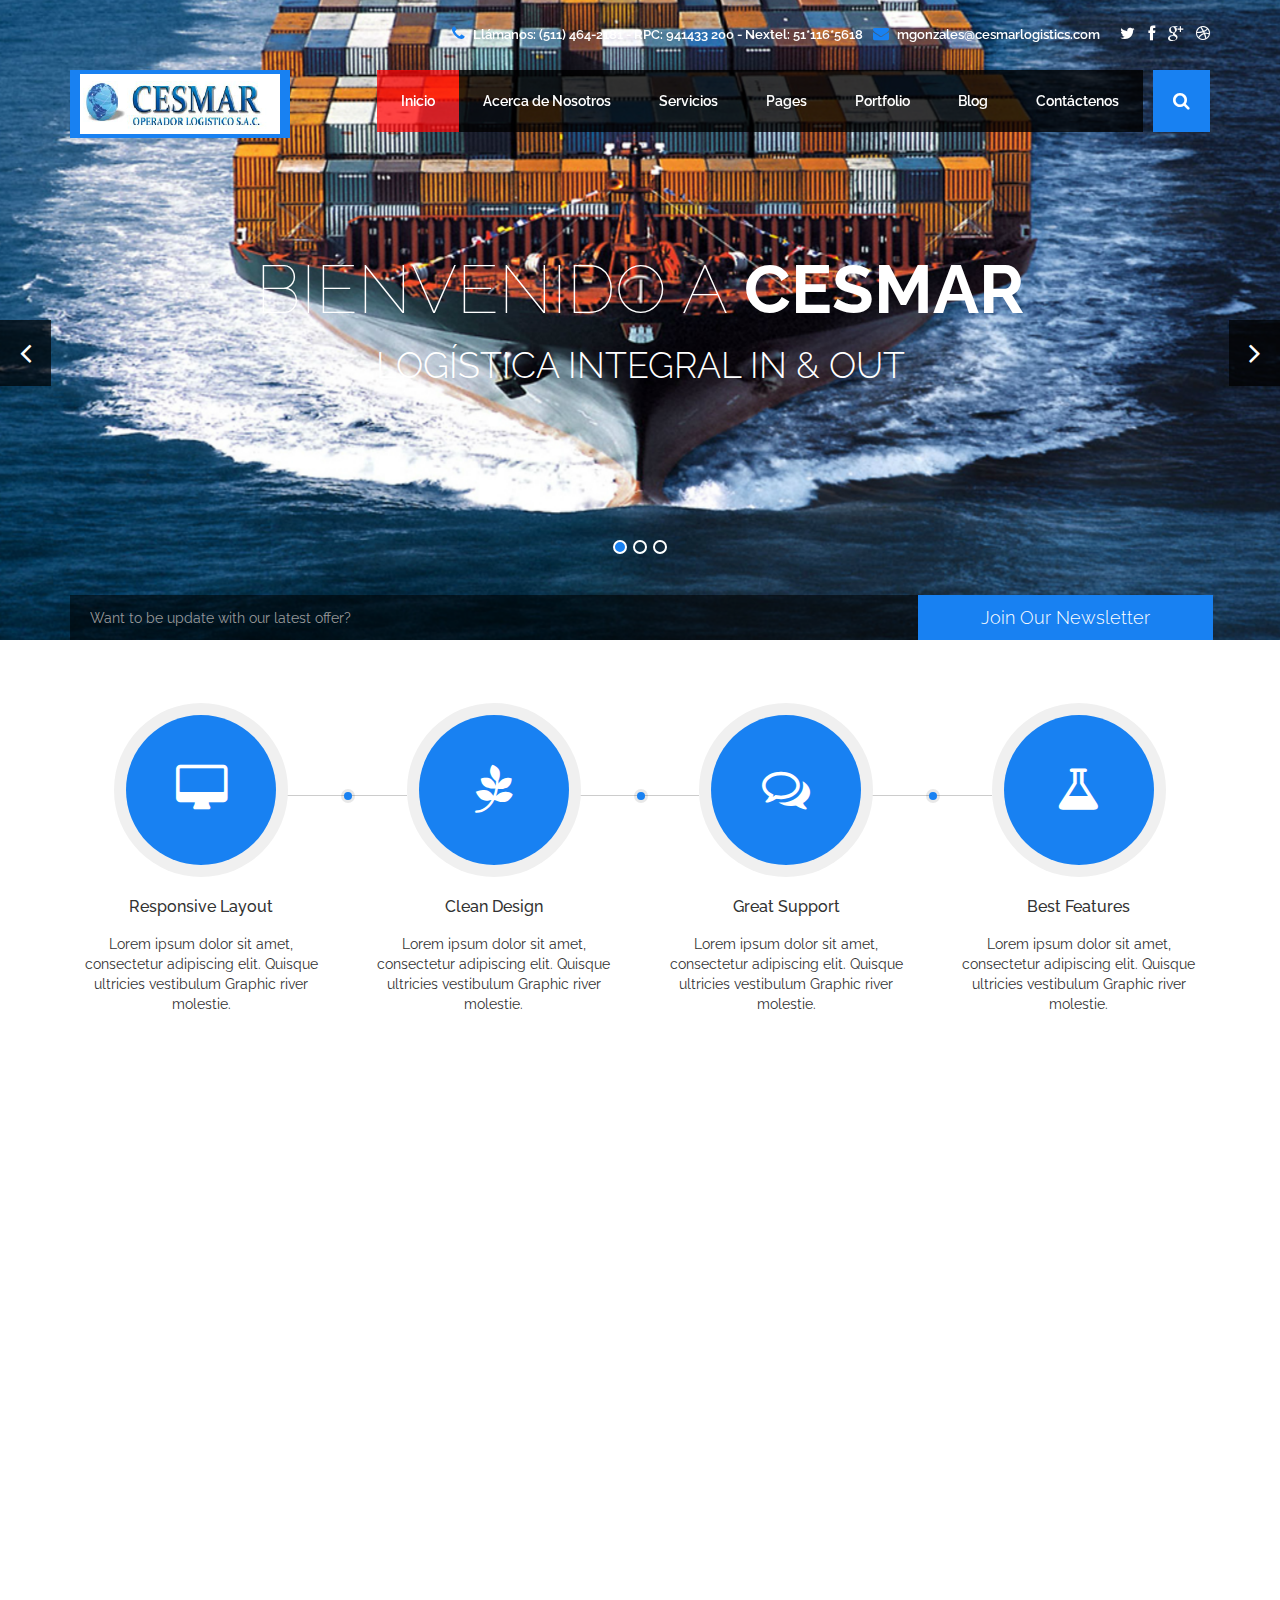
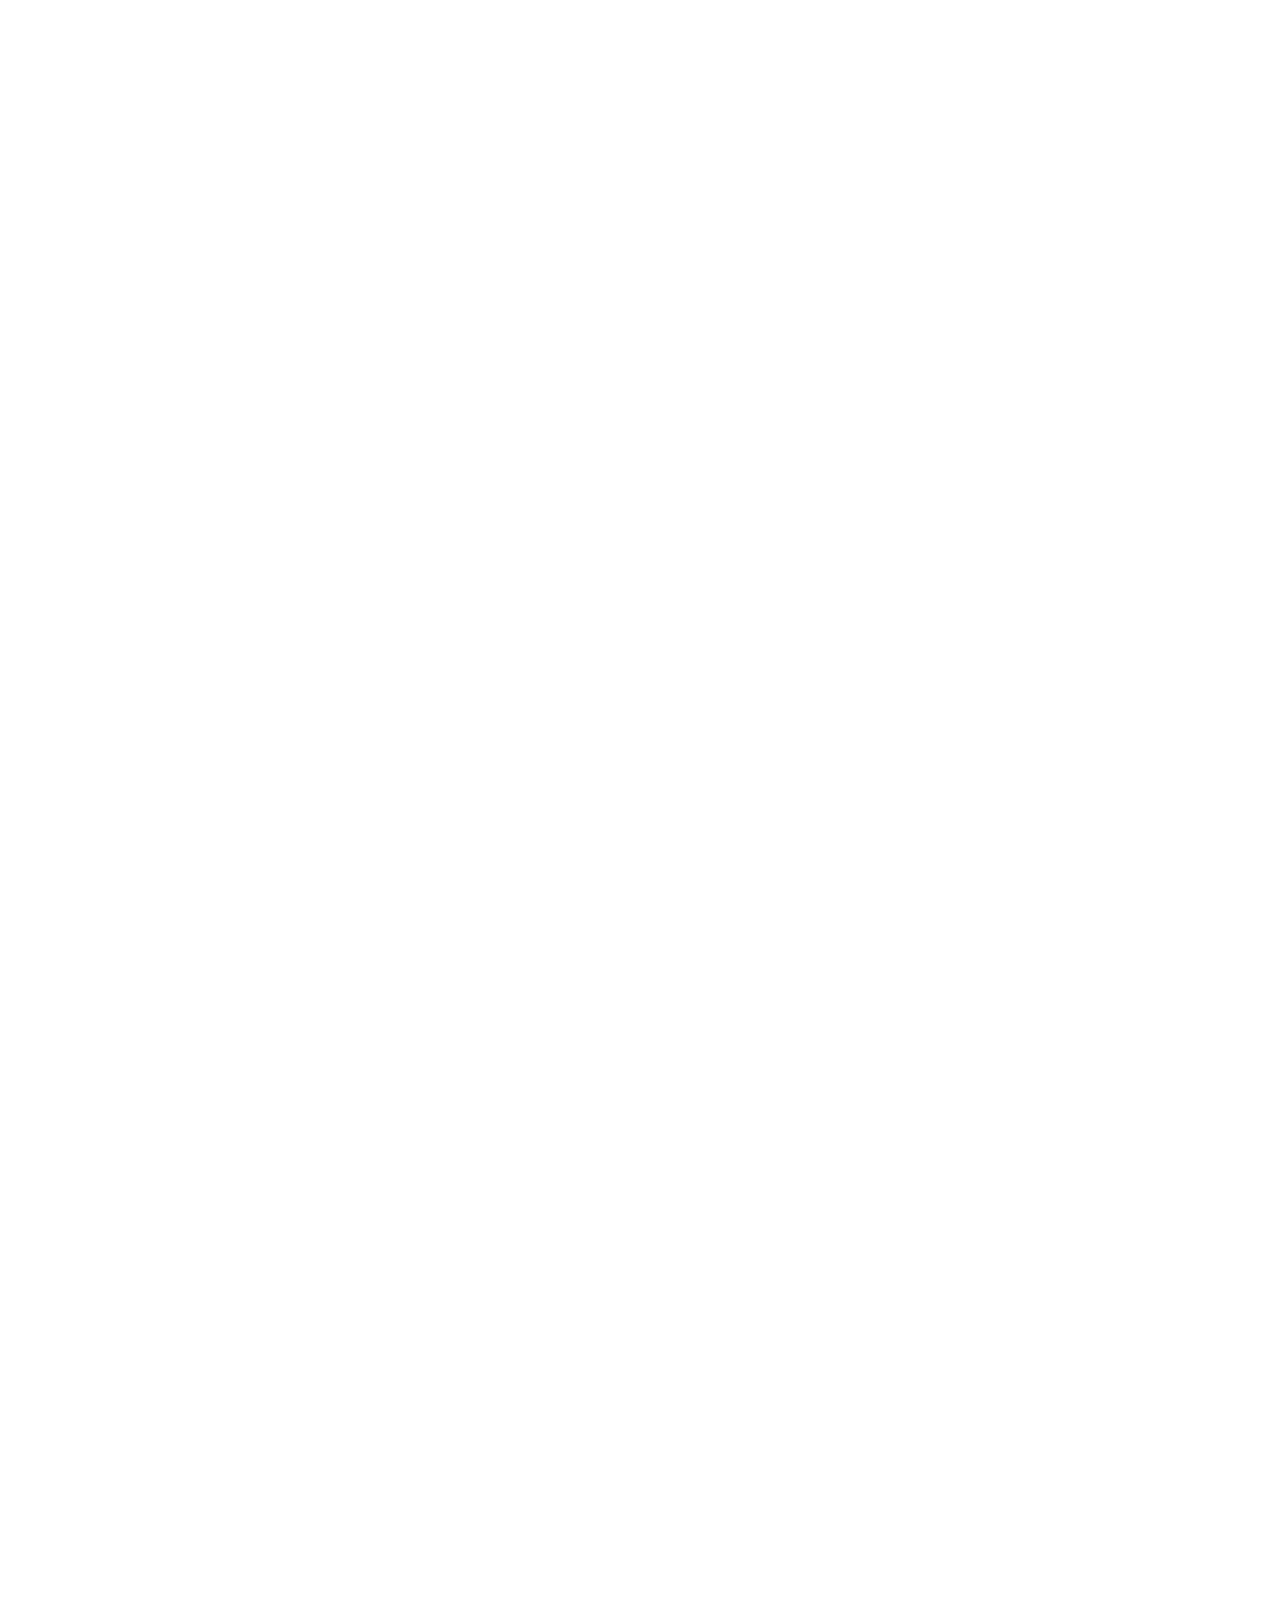
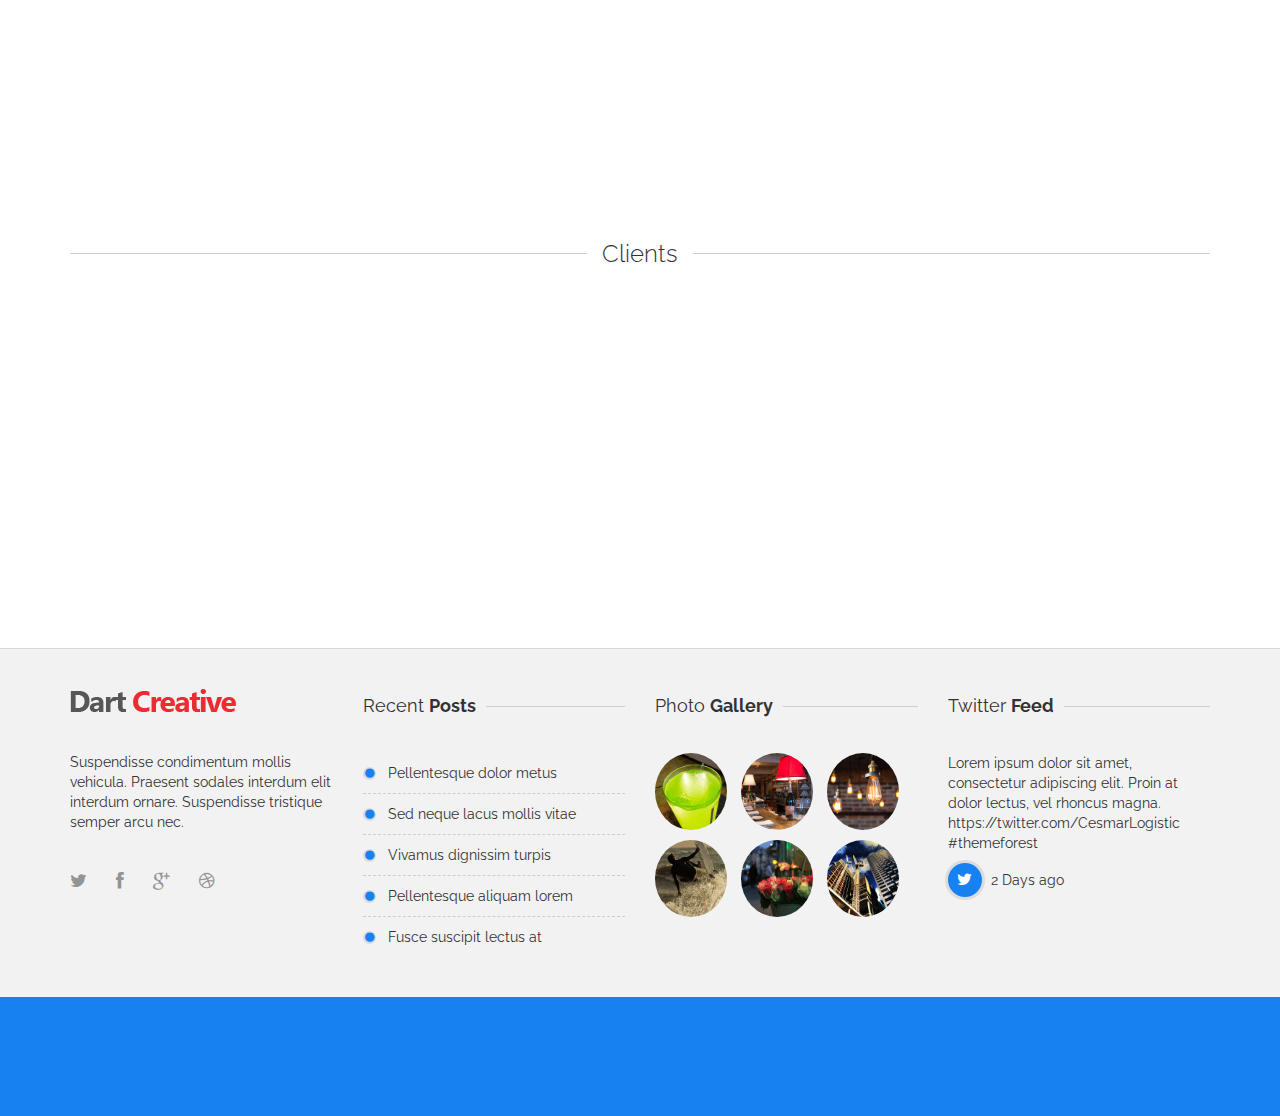
==== commit 427aa149: "gg easy" ====
--- a/web/index.html
+++ b/web/index.html
@@ -5,7 +5,7 @@
         <!-- Basic Page Needs
         ================================================== -->
         <meta charset="utf-8">
-        <title>Dart - Responsive Html5 Template</title>
+        <title>Cesmar</title>
         <meta name="description" content="">	
         <meta name="author" content="">
 
@@ -55,8 +55,8 @@
                             <!--/ Top info start -->
                             <div class="top-info">
                                 <ul class="pull-right">
-                                    <li><i class="fa fa-phone"></i> Llámanos: (01) 3621778</li>
-                                    <li><i class="fa fa-envelope"></i> mgonzales@cesmarlogistic.com</li>
+                                    <li><i class="fa fa-phone"></i> Llámanos: (511) 464-2181 -  RPC: 941433 200 - Nextel: 51*116*5618 </li>
+                                    <li><i class="fa fa-envelope"></i> mgonzales@cesmarlogistics.com</li>
                                     <!-- Social links -->
                                     <li class="social-icon">
                                         <a id="tooltip1" data-toggle="tooltip" data-placement="top" title="Twitter"  href="https://twitter.com/CesmarLogistic">
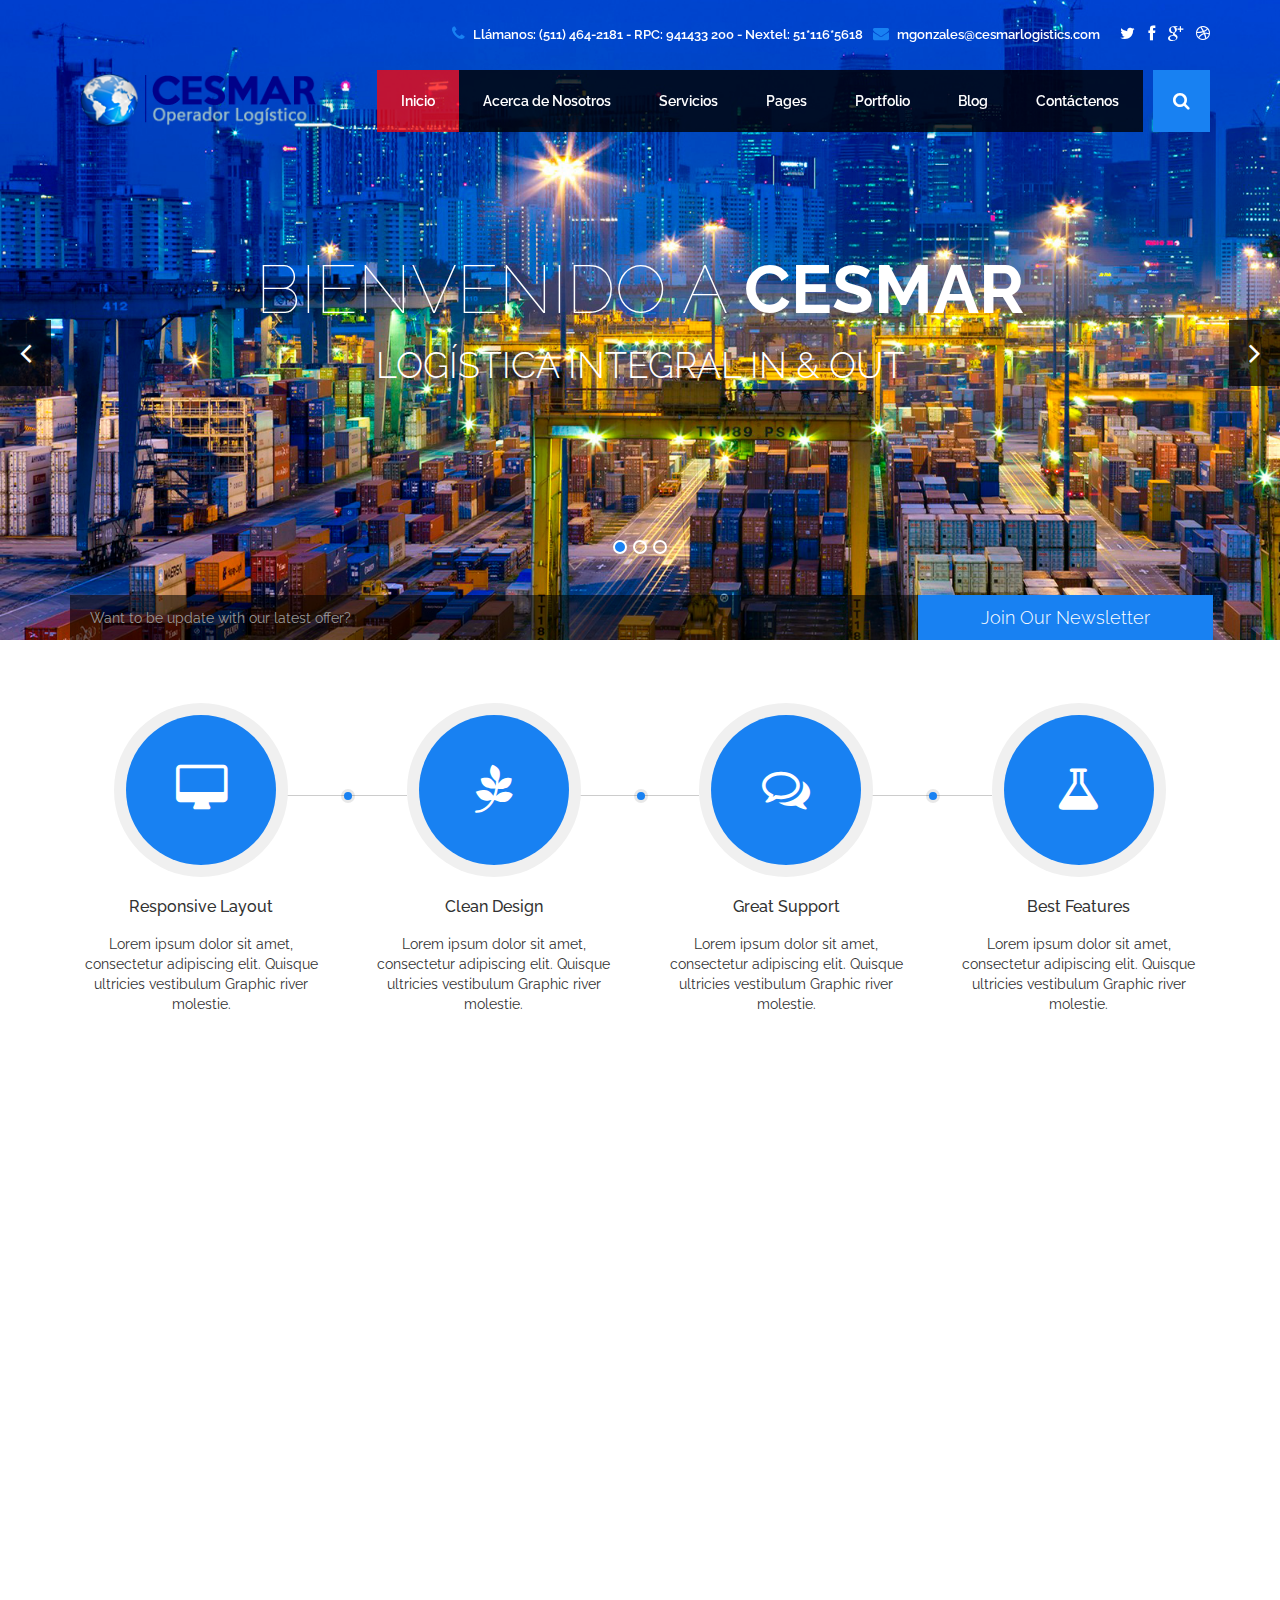
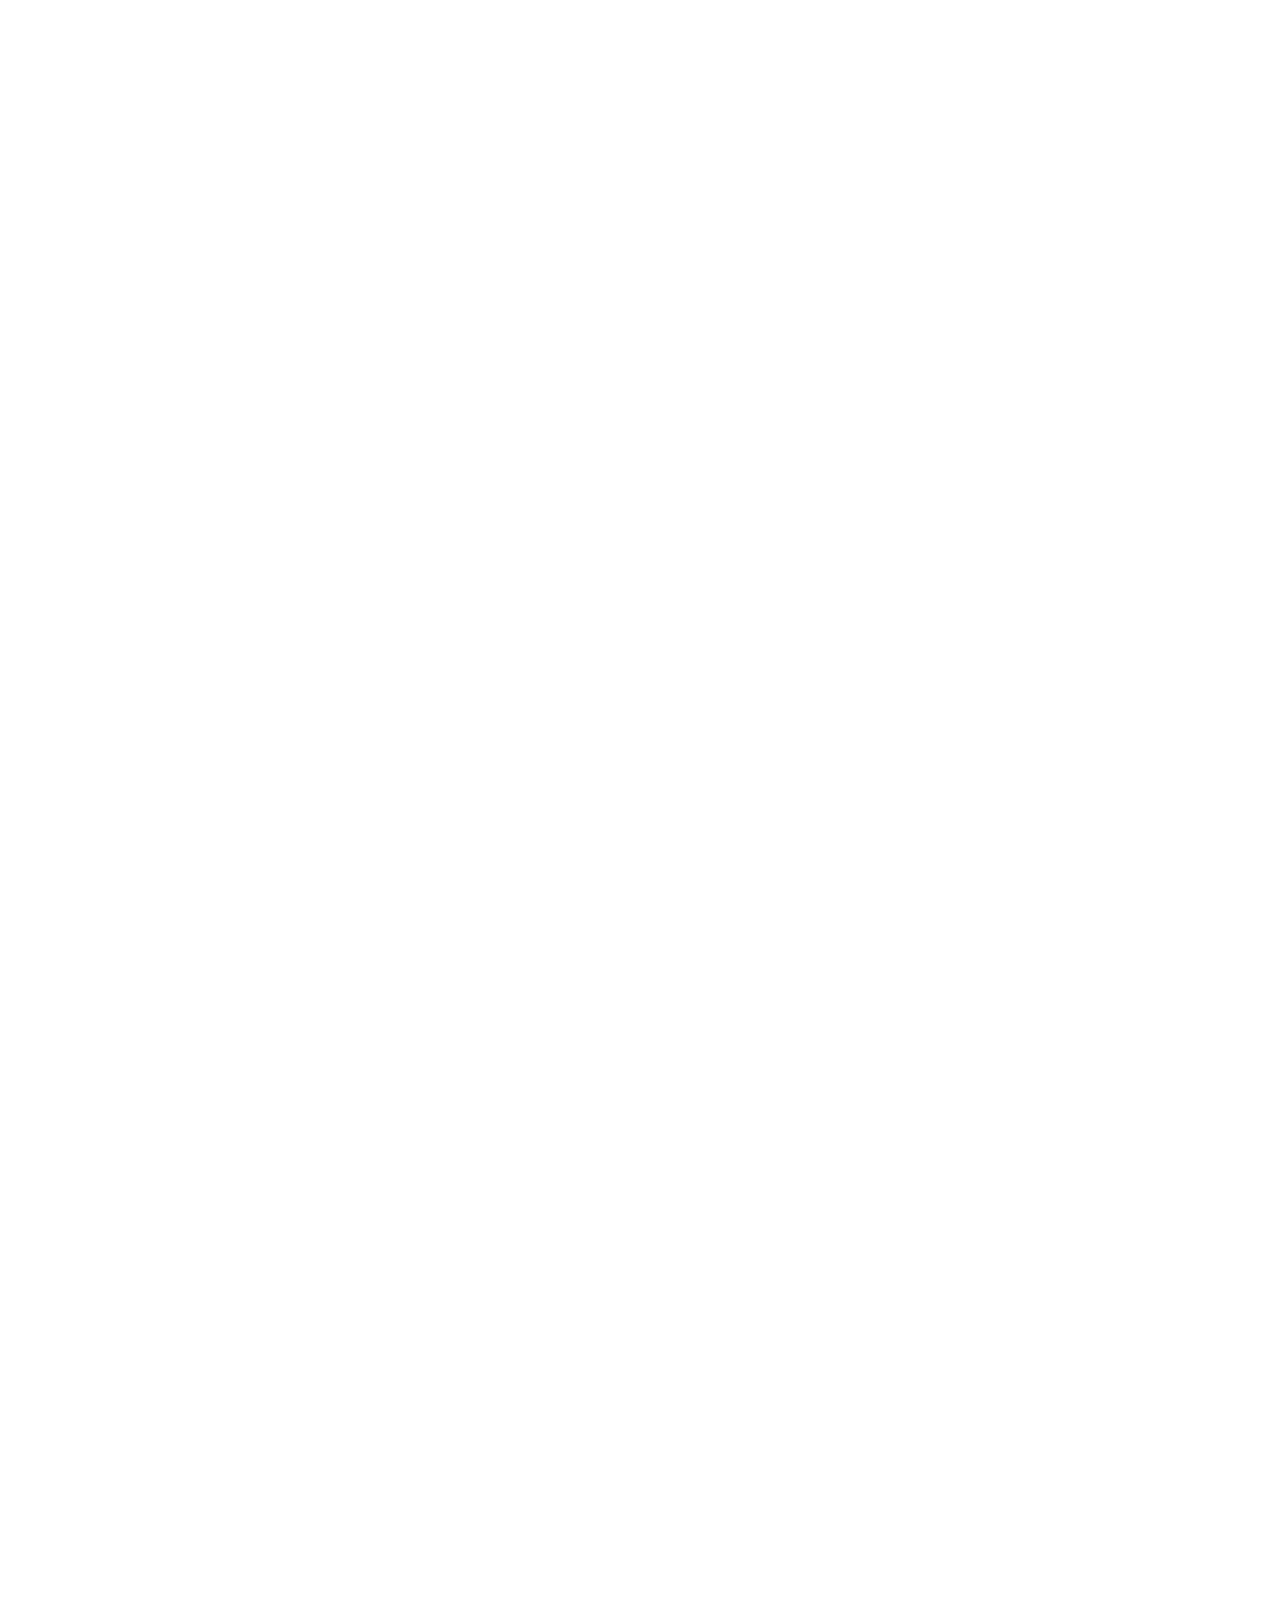
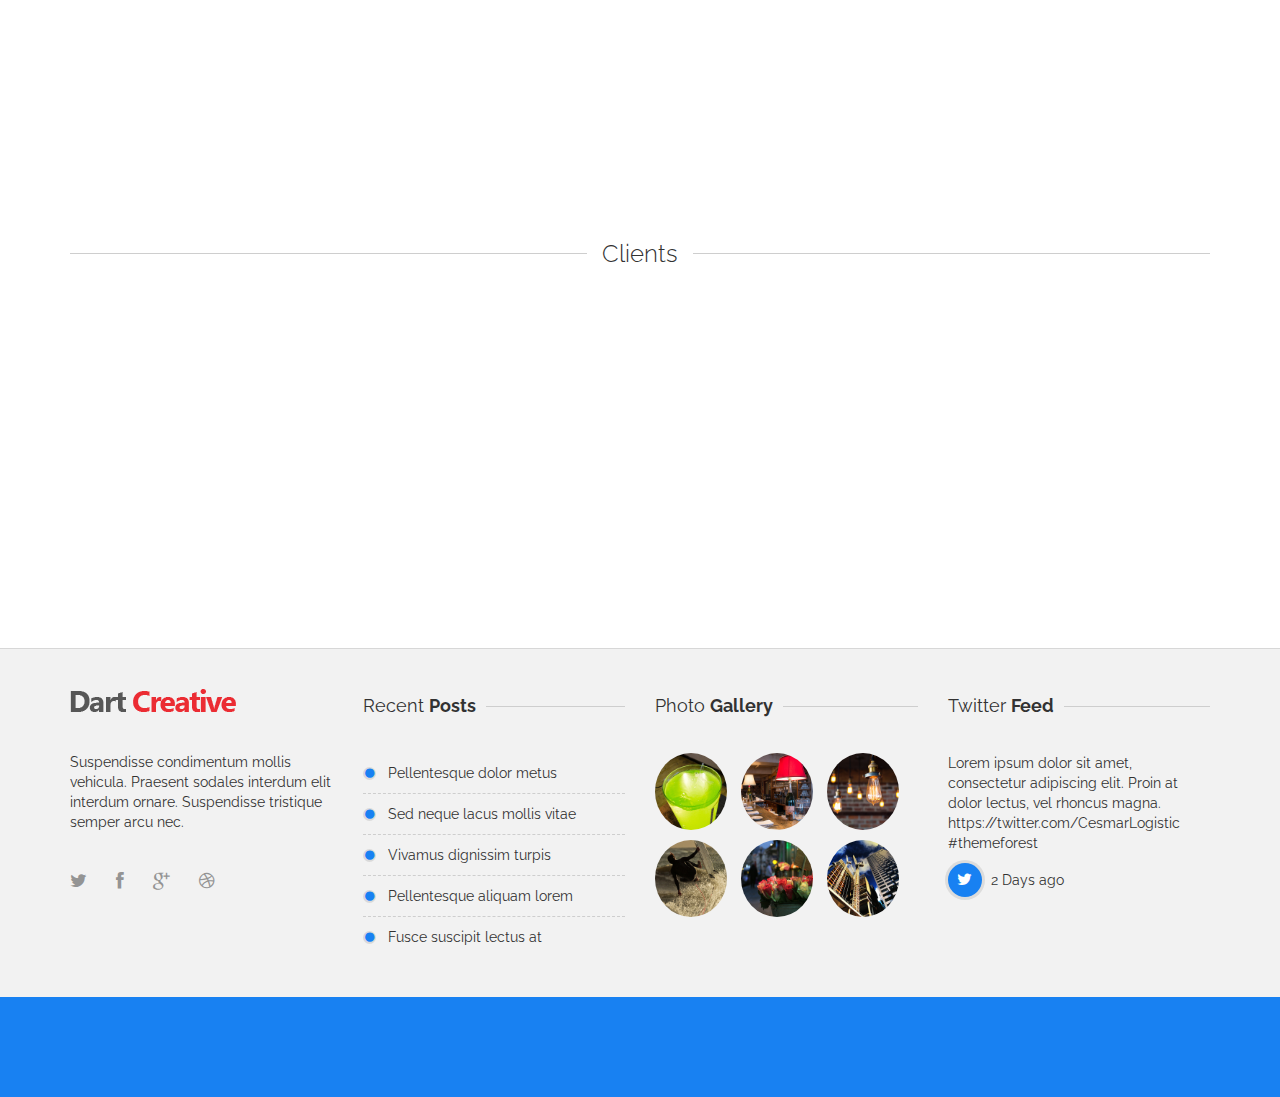
==== commit ac377fff: "a" ====
--- a/web/index.html
+++ b/web/index.html
@@ -1,825 +1,825 @@
-<!DOCTYPE html>
-<html lang="en">
-    <head>
-
-        <!-- Basic Page Needs
-        ================================================== -->
-        <meta charset="utf-8">
-        <title>Cesmar</title>
-        <meta name="description" content="">	
-        <meta name="author" content="">
-
-        <!-- Mobile Specific Metas
-        ================================================== -->
-        <meta name="viewport" content="width=device-width, initial-scale=1, maximum-scale=1">
-
-        <!-- Favicons
-        ================================================== -->
-        <link rel="icon" href="img/favicon/favicon-32x32.html" type="image/x-icon" />
-        <link rel="apple-touch-icon-precomposed" sizes="144x144" href="img/favicon/favicon-144x144.html">
-        <link rel="apple-touch-icon-precomposed" sizes="72x72" href="img/favicon/favicon-72x72.html">
-        <link rel="apple-touch-icon-precomposed" href="img/favicon/favicon-54x54.html">
-
-        <!-- CSS
-        ================================================== -->
-        <!-- Bootstrap -->
-        <link rel="stylesheet" href="css/bootstrap.min.css">
-        <!-- Template styles-->
-        <link rel="stylesheet" href="css/style.css">
-        <!-- FontAwesome -->
-        <link rel="stylesheet" href="css/font-awesome.min.css">
-        <!-- Animation -->
-        <link rel="stylesheet" href="css/animate.css">
-        <!-- Prettyphoto -->
-        <link rel="stylesheet" href="css/prettyPhoto.css">
-        <!-- Owl Carousel -->
-        <link rel="stylesheet" href="css/owl.carousel.css">
-        <!-- Bxslider -->
-        <link rel="stylesheet" href="css/jquery.bxslider.css">
-
-        <!-- HTML5 shim, for IE6-8 support of HTML5 elements. All other JS at the end of file. -->
-        <!--[if lt IE 9]>
-          <script src="js/html5shiv.js"></script>
-          <script src="js/respond.min.js"></script>
-        <![endif]-->
-
-    </head>
-
-    <body>
-        <div class="body-inner">
-            <!-- Header start -->
-            <header id="header" class="navbar-fixed-top main-nav" role="banner">
-                <div class="container">
-                    <div class="row">
-                        <div class="col-md-12">
-                            <!--/ Top info start -->
-                            <div class="top-info">
-                                <ul class="pull-right">
-                                    <li><i class="fa fa-phone"></i> Llámanos: (511) 464-2181 -  RPC: 941433 200 - Nextel: 51*116*5618 </li>
-                                    <li><i class="fa fa-envelope"></i> mgonzales@cesmarlogistics.com</li>
-                                    <!-- Social links -->
-                                    <li class="social-icon">
-                                        <a id="tooltip1" data-toggle="tooltip" data-placement="top" title="Twitter"  href="https://twitter.com/CesmarLogistic">
-                                            <i class="fa fa-twitter"></i>
-                                        </a>
-                                        <a id="tooltip2" data-toggle="tooltip" data-placement="top" title="Facebook" href="https://www.facebook.com/CesmarOperLogistico">
-                                            <i class="fa fa-facebook"></i>
-                                        </a>
-                                        <a id="tooltip3" href="#" data-toggle="tooltip" data-placement="top" title="Google+">
-                                            <i class="fa fa-google-plus"></i>
-                                        </a>
-                                        <a id="tooltip4" href="#" data-toggle="tooltip" data-placement="top" title="Dribble">
-                                            <i class="fa fa-dribbble"></i>
-                                        </a>
-                                    </li><!-- Social links end-->
-                                </ul>
-                            </div><!--/ Top info end -->
-
-                            <!-- Logo start -->
-                            <div class="navbar-header">
-                                <button type="button" class="navbar-toggle" data-toggle="collapse" data-target=".navbar-collapse">
-                                    <span class="sr-only">Toggle navigation</span>
-                                    <span class="icon-bar"></span>
-                                    <span class="icon-bar"></span>
-                                    <span class="icon-bar"></span>
-                                </button>
-                                <a class="navbar-brand" href="index.html">
-                                    <img class="img-responsive" src="images/CesmarLogo.png" style="width:200px; height: 60px;" alt="logo">
-                                </a>                   
-                            </div><!--/ Logo end -->
-
-                            <nav class="collapse navbar-collapse clearfix" role="navigation">
-                                <ul class="nav navbar-nav navbar-right">
-                                    <li class="active"><a href="index.html">Inicio</a></li>
-                                    <li><a href="about.html">Acerca de Nosotros</a></li>
-                                    <li><a href="service.html">Servicios</a></li>
-                                    <li class="dropdown">
-                                        <a href="#" class="dropdown-toggle" data-toggle="dropdown">Pages <i class="fa fa-caret-down"></i></a>
-                                        <ul class="dropdown-menu">
-                                            <li><a href="team.html">Team Members</a></li>
-                                            <li><a href="price.html">Pricing Table</a></li>
-                                            <li><a href="faq.html">Faq</a></li>
-                                        </ul>
-                                    </li>
-                                    <li class="dropdown">
-                                        <a href="#" class="dropdown-toggle" data-toggle="dropdown">Portfolio <i class="fa fa-caret-down"></i></a>
-                                        <ul class="dropdown-menu">
-                                            <li><a href="portfolio-4col.html">Portfolio 4col</a></li>
-                                            <li><a href="portfolio-item.html">Portfolio Details</a></li>
-                                        </ul>
-                                    </li>
-                                    <li class="dropdown">
-                                        <a href="#" class="dropdown-toggle" data-toggle="dropdown">Blog <i class="fa fa-caret-down"></i></a>
-                                        <ul class="dropdown-menu">
-                                            <li><a href="blog.html">Blog with Sidebar</a></li>
-                                            <li><a href="blog-item.html">Blog Single</a></li>
-                                        </ul>
-                                    </li>
-                                    <li><a href="contact.html">Contáctenos</a></li>
-                                    <li class="search"><button class="fa fa-search"></button></li>
-                                </ul>
-                            </nav><!--/ Navigation end -->
-
-                            <div class="site-search">
-                                <div class="container">
-                                    <input type="text" placeholder="type what you want and enter">
-                                    <span class="close">&times;</span>
-                                </div>
-                            </div>
-                        </div><!--/ Col end -->
-                    </div><!--/ Row end -->
-                </div><!--/ Container end -->
-            </header><!--/ Header end -->
-
-
-            <!-- Slider start -->
-            <section id="home">	
-                <!-- Carousel -->
-                <div id="main-slide" class="carousel slide" data-ride="carousel">
-
-                    <!-- Indicators -->
-                    <ol class="carousel-indicators">
-                        <li data-target="#main-slide" data-slide-to="0" class="active"></li>
-                        <li data-target="#main-slide" data-slide-to="1"></li>
-                        <li data-target="#main-slide" data-slide-to="2"></li>
-                    </ol><!--/ Indicators end-->
-
-                    <!-- Carousel inner -->
-                    <div class="carousel-inner">
-                        <div class="item active">
-                            <img class="img-responsive" src="images/slider/TM.jpg" alt="slider">
-                            <div class="slider-content">
-                                <div class="col-md-12 text-center">
-                                    <h2 class="animated2">
-                                        <span>Bienvenido a <strong>Cesmar</strong></span>
-                                    </h2>
-                                    <h3 class="animated3">
-                                        <span>Logística Integral In & Out</span>
-                                    </h3>
-                                </div>
-                            </div>
-                        </div><!--/ Carousel item end -->
-                        <div class="item">
-                            <img class="img-responsive" src="images/slider/bg1.jpg" alt="slider">
-                            <div class="slider-content">
-                                <div class="col-md-12 text-center">
-                                    <h2 class="animated4">
-                                        <span><strong>Dart</strong> for the highest</span>
-                                    </h2>
-                                    <h3 class="animated5">
-                                        <span>The Key of your Success</span>
-                                    </h3>		
-                                    <p class="animated6"><a href="#" class="slider btn btn-primary">Buy Now</a></p>	     
-                                </div>
-                            </div>
-                        </div><!--/ Carousel item end -->
-                        <div class="item">
-                            <img class="img-responsive" src="images/slider/bg2.jpg" alt="slider">
-                            <div class="slider-content">
-                                <div class="col-md-12 text-center">
-                                    <h2 class="animated7">
-                                        <span>The way of <strong>Success</strong></span>
-                                    </h2>
-                                    <h3 class="animated8">
-                                        <span>Why you are waiting</span>
-                                    </h3>		
-                                    <div class="">
-                                        <a class="animated4 slider btn btn-primary btn-min-block" href="#">Get Now</a><a class="animated4 slider btn btn-default btn-min-block" href="#">Live Demo</a>
-                                    </div>     
-                                </div>
-                            </div>
-                        </div><!--/ Carousel item end -->
-                    </div><!-- Carousel inner end-->
-
-                    <!-- Controls -->
-                    <a class="left carousel-control" href="#main-slide" data-slide="prev">
-                        <span><i class="fa fa-angle-left"></i></span>
-                    </a>
-                    <a class="right carousel-control" href="#main-slide" data-slide="next">
-                        <span><i class="fa fa-angle-right"></i></span>
-                    </a>
-                </div><!-- /carousel -->    	
-            </section>
-            <!--/ Slider end -->
-
-
-            <!-- Newsletter start -->
-            <div id="newsletter" class="wow slideInLeft">
-                <div class="container">
-                    <div class="row">
-                        <form class="form-inline" role="form">
-                            <div class="form-group col-lg-9 col-md-8 col-sm-7 col-xs-7">
-                                <input type="text" class="form-control" placeholder="Want to be update with our latest offer?" >
-                            </div>
-                            <button type="submit" class="btn btn-primary btn-lg">Join Our Newsletter</button>
-                        </form>
-                    </div>
-                </div>
-            </div>
-            <!-- Newsletter end -->
-
-            <!-- Service box start -->
-            <section id="service" class="wow fadeInUp">
-                <div class="container">
-                    <div class="row">
-                        <div class="col-md-3 col-sm-3">
-                            <div class="service-content">
-                                <a href="#."><span class="service-icon"><i class="fa fa-desktop img-circle wow flipInX"></i></span></a>
-                                <h3>Responsive Layout</h3>
-                                <p>Lorem ipsum dolor sit amet, consectetur adipiscing elit. Quisque ultricies vestibulum Graphic river molestie.</p>
-                            </div>
-                        </div><!--/ End first service -->
-                        <div class="col-md-3 col-sm-3">
-                            <div class="service-content">
-                                <a href="#."><span class="service-icon"><i class="fa fa-pagelines img-circle wow flipInX"></i></span></a>
-                                <h3>Clean Design</h3>
-                                <p>Lorem ipsum dolor sit amet, consectetur adipiscing elit. Quisque ultricies vestibulum Graphic river molestie.</p>
-                            </div>
-                        </div><!--/ End 2nd service -->
-                        <div class="col-md-3 col-sm-3">
-                            <div class="service-content">
-                                <a href="#."><span class="service-icon"><i class="fa fa-comments-o img-circle wow flipInX"></i></span></a>
-                                <h3>Great Support</h3>
-                                <p>Lorem ipsum dolor sit amet, consectetur adipiscing elit. Quisque ultricies vestibulum Graphic river molestie.</p>
-                            </div>
-                        </div><!--/ End 3rd service -->
-                        <div class="col-md-3 col-sm-3">
-                            <div class="service-content last">
-                                <a href="#."><span class="service-icon"><i class="fa fa-flask img-circle wow flipInX"></i></span></a>
-                                <h3>Best Features</h3>
-                                <p>Lorem ipsum dolor sit amet, consectetur adipiscing elit. Quisque ultricies vestibulum Graphic river molestie.</p>
-                            </div>
-                        </div><!--/ End 4th service -->
-                    </div>
-                </div>
-            </section><!-- Service box end -->
-
-            <!-- Features start -->
-            <section id="features">
-                <div class="container">
-                    <div class="row">
-                        <div class="col-sm-6 wow fadeInLeft">
-                            <div class="feature-image">
-                                <img class="img-responsive" src="images/feature-mock.png" alt="feature img" title="" />
-                            </div>
-                        </div>
-
-                        <div class="col-sm-6 wow fadeInRight">
-                            <div class="feature-wrapper">
-                                <div class="feature-content-wrapper">
-                                    <h2>Only Use what is necessary</h2>
-                                    <p>Lorem Ipsum is simply dummy text of the printing and typesetting industry. Lorem Ipsum has been the industry</p>
-
-                                    <div class="feature-box clearfix">
-                                        <div class="feature-icon pull-left">
-                                            <i class="fa fa-mobile-phone"></i>
-                                        </div>
-                                        <div class="feature-box-content">
-                                            <h3>100% Responsive Design</h3>
-                                            <p>On the other hand, we denounce with righteo us indignation and dislike men who are so asure of the moment.</p>
-                                        </div>
-                                    </div>
-                                    <div class="feature-box clearfix">
-                                        <div class="feature-icon pull-left">
-                                            <i class="fa fa-umbrella"></i>
-                                        </div>
-                                        <div class="feature-box-content">
-                                            <h3>Clean Coding</h3>
-                                            <p>On the other hand, we denounce with righteo us indignation and dislike men who are so asure of the moment.</p>
-                                        </div>
-                                    </div>
-                                    <div class="feature-box clearfix">
-                                        <div class="feature-icon pull-left">
-                                            <i class="fa fa-flask"></i>
-                                        </div>
-                                        <div class="feature-box-content">
-                                            <h3>Easy Customization</h3>
-                                            <p>On the other hand, we denounce with righteo us indignation and dislike men who are so asure of the moment.</p>
-                                        </div>
-                                    </div>
-                                </div>
-                            </div>
-                        </div><!-- Features right side end -->
-                    </div><!-- Row end -->
-                </div><!-- Container end -->
-            </section> <!-- Features end -->
-
-            <!-- Portfolio start -->
-            <section id="portfolio">
-                <div class="container">
-                    <div class="row wow bounceIn">
-                        <div class="col-md-12">
-                            <div class='text-center'>
-                                <h2 class="title"><span>Recent Portfolio</span></h2>
-                            </div>
-                        </div>
-                    </div><!--/ Title row end -->
-                    <div class='row wow fadeInUp'>
-                        <div class='col-lg-12'>
-                            <div class="carousel slide" id="portfolio-carousel">
-                                <div class="carousel-inner">
-                                    <div class="item  active">
-                                        <div class="row">
-                                            <div class="col-xs-6 col-sm-3 col-md-3">   
-                                                <div class="thumbnail">
-                                                    <div class="caption">
-                                                        <div class="caption-content">
-                                                            <span>
-                                                                <a data-rel="prettyPhoto" href="images/portfolio/portfolio-bg1.jpg">
-                                                                    <i class="fa fa-search"></i>              
-                                                                </a>
-                                                                <a href="portfolio-item.html" class=""><i class="fa fa-link"></i></a>
-                                                            </span>
-                                                            <h3>Creative Vision</h3>
-                                                            <p>Effektive is more than your average agency.</p>
-                                                        </div>
-                                                    </div>
-                                                    <img src="images/portfolio/portfolio1.jpg" alt="portfolio">
-                                                </div>
-                                            </div>          
-                                            <div class="col-xs-6 col-sm-3 col-md-3">   
-                                                <div class="thumbnail">
-                                                    <div class="caption">
-                                                        <div class="caption-content">
-                                                            <span>
-                                                                <a data-rel="prettyPhoto" href="images/portfolio/portfolio-bg2.jpg">
-                                                                    <i class="fa fa-search"></i>              
-                                                                </a>
-                                                                <a href="portfolio-item.html" class=""><i class="fa fa-link"></i></a>
-                                                            </span>
-                                                            <h3>Sunlight Shine</h3>
-                                                            <p>Effektive is more than your average agency.</p>
-                                                        </div>
-                                                    </div>
-                                                    <img src="images/portfolio/portfolio2.jpg" alt="portfolio">
-                                                </div>
-                                            </div>
-                                            <div class="col-xs-6 col-sm-3 col-md-3">   
-                                                <div class="thumbnail">
-                                                    <div class="caption">
-                                                        <div class="caption-content">
-                                                            <span>
-                                                                <a data-rel="prettyPhoto" href="images/portfolio/portfolio-bg3.jpg">
-                                                                    <i class="fa fa-search"></i>              
-                                                                </a>
-                                                                <a href="portfolio-item.html" class=""><i class="fa fa-link"></i></a>
-                                                            </span>
-                                                            <h3>All Quiet Western</h3>
-                                                            <p>Effektive is more than your average agency.</p>
-                                                        </div>
-                                                    </div>
-                                                    <img src="images/portfolio/portfolio3.jpg" alt="portfolio">
-                                                </div>
-                                            </div>
-                                            <div class="col-xs-6 col-sm-3 col-md-3">   
-                                                <div class="thumbnail">
-                                                    <div class="caption">
-                                                        <div class="caption-content">
-                                                            <span>
-                                                                <a data-rel="prettyPhoto" href="images/portfolio/portfolio-bg1.jpg">
-                                                                    <i class="fa fa-search"></i>              
-                                                                </a>
-                                                                <a href="portfolio-item.html" class=""><i class="fa fa-link"></i></a>
-                                                            </span>
-                                                            <h3>The GodFather</h3>
-                                                            <p>Effektive is more than your average agency.</p>
-                                                        </div>
-                                                    </div>
-                                                    <img src="images/portfolio/portfolio4.jpg" alt="portfolio">
-                                                </div>
-                                            </div>
-                                        </div>
-                                    </div><!--/ Item active end -->
-                                    <div class="item">
-                                        <div class="row">
-                                            <div class="col-xs-6 col-sm-3 col-md-3">   
-                                                <div class="thumbnail">
-                                                    <div class="caption">
-                                                        <div class="caption-content">
-                                                            <span>
-                                                                <a data-rel="prettyPhoto" href="images/portfolio/portfolio-bg1.jpg">
-                                                                    <i class="fa fa-search"></i>              
-                                                                </a>
-                                                                <a href="#" class=""><i class="fa fa-link"></i></a>
-                                                            </span>
-                                                            <h3>Creative Vision</h3>
-                                                            <p>Effektive is more than your average agency.</p>
-                                                        </div>
-                                                    </div>
-                                                    <img src="images/portfolio/portfolio5.jpg" alt="portfolio">
-                                                </div>
-                                            </div>          
-                                            <div class="col-xs-6 col-sm-3 col-md-3">   
-                                                <div class="thumbnail">
-                                                    <div class="caption">
-                                                        <div class="caption-content">
-                                                            <span>
-                                                                <a data-rel="prettyPhoto" href="images/portfolio/portfolio-bg1.jpg">
-                                                                    <i class="fa fa-search"></i>              
-                                                                </a>
-                                                                <a href="#" class=""><i class="fa fa-link"></i></a>
-                                                            </span>
-                                                            <h3>Creative Vision</h3>
-                                                            <p>Effektive is more than your average agency.</p>
-                                                        </div>
-                                                    </div>
-                                                    <img src="images/portfolio/portfolio6.jpg" alt="portfolio">
-                                                </div>
-                                            </div>
-                                            <div class="col-xs-6 col-sm-3 col-md-3">   
-                                                <div class="thumbnail">
-                                                    <div class="caption">
-                                                        <div class="caption-content">
-                                                            <span>
-                                                                <a data-rel="prettyPhoto" href="images/portfolio/portfolio-bg1.jpg">
-                                                                    <i class="fa fa-search"></i>              
-                                                                </a>
-                                                                <a href="#" class=""><i class="fa fa-link"></i></a>
-                                                            </span>
-                                                            <h3>Creative Vision</h3>
-                                                            <p>Effektive is more than your average agency.</p>
-                                                        </div>
-                                                    </div>
-                                                    <img src="images/portfolio/portfolio7.jpg" alt="portfolio">
-                                                </div>
-                                            </div>
-                                            <div class="col-xs-6 col-sm-3 col-md-3">   
-                                                <div class="thumbnail">
-                                                    <div class="caption">
-                                                        <div class="caption-content">
-                                                            <span>
-                                                                <a data-rel="prettyPhoto" href="images/portfolio/portfolio-bg1.jpg">
-                                                                    <i class="fa fa-search"></i>              
-                                                                </a>
-                                                                <a href="#" class=""><i class="fa fa-link"></i></a>
-                                                            </span>
-                                                            <h3>Creative Vision</h3>
-                                                            <p>Effektive is more than your average agency.</p>
-                                                        </div>
-                                                    </div>
-                                                    <img src="images/portfolio/portfolio8.jpg" alt="portfolio">
-                                                </div>
-                                            </div>
-                                        </div>
-                                    </div><!--/ Item end -->
-                                </div><!-- Carousel inner end -->
-
-                                <div class="dart-carousel-controller">
-                                    <a data-slide="prev" href="#portfolio-carousel" class="left"><i class="fa fa-chevron-left"></i></a>
-                                    <a data-slide="next" href="#portfolio-carousel" class="right"><i class="fa fa-chevron-right"></i></a>
-                                </div><!-- Controller end -->
-
-                            </div><!-- Carousel end -->                          
-                        </div><!-- Main Col end -->
-                    </div><!--/ Main row end -->
-                </div><!--/ Container end -->
-            </section><!-- Portfolio end -->
-
-            <!-- Blog & Service -->
-            <section id="blog-service">
-                <div class="container">
-                    <div class="row">
-                        <div class="col-md-12">
-                            <div class='text-center'>
-                                <h2 class="title wow bounceIn"><span>Latest Post &amp; Services</span></h2>
-                            </div>
-                        </div>
-
-                        <!--Blog start-->
-                        <div class="col-md-6 wow slideInLeft">
-                            <div class="row">
-                                <div class="col-sm-6 col-xs-6">
-                                    <div class="media recent-post">
-                                        <img src="images/blog/blog-small1.jpg" alt="blog" />
-                                        <div class="blog-date">
-                                            <span class="date">15
-                                                <span>feb</span>
-                                            </span>
-                                        </div>
-                                        <div class="media-body post-body">
-                                            <h3><a href="#">Harmony from the blog heart</a></h3>
-                                            <p class="post-meta">
-                                                <span class="post-meta-author"><a href="#">Posted by: Tatania Lu</a></span>
-                                                <span class="post-meta-comments"><a href="#">16 comments</a></span>
-                                            </p>
-                                            <div class="post-excerpt">
-                                                <p>Quisque sed metus at justo vestibulum congue at et arcu. Maecen pellentesque lobortis ante. Vestibulum quam cursus eget augue purus</p>
-                                                <a href="#" class="read-more">Read More <i class="fa fa fa-long-arrow-right"></i></a>
-                                            </div>
-                                        </div>
-                                    </div><!-- end media -->
-                                </div><!--/ end col-sm-6 -->
-                                <div class="col-sm-6 col-xs-6">
-                                    <div class="media recent-post">
-                                        <img src="images/blog/blog-small2.jpg" alt="img" />
-                                        <div class="blog-date">
-                                            <span class="date">25
-                                                <span>May</span>
-                                            </span>
-                                        </div>
-                                        <div class="media-body post-body">
-                                            <h3><a href="#">Harmony from the blog heart</a></h3>
-                                            <p class="post-meta">
-                                                <span class="post-meta-author"><a href="#">Posted by: Tatania Lu</a></span>
-                                                <span class="post-meta-comments"><a href="#">16 comments</a></span>
-                                            </p>
-                                            <div class="post-excerpt">
-                                                <p>Quisque sed metus at justo vestibulum congue at et arcu. Maecen pellentesque lobortis ante. Vestibulum quam cursus eget augue purus</p>
-                                                <a href="#" class="read-more">Read More <i class="fa fa fa-long-arrow-right"></i></a>
-                                            </div>
-                                        </div>
-                                    </div><!-- end media -->
-                                </div><!--/ end col-sm-6 -->
-                            </div><!-- Row end -->
-                        </div><!--Blog end-->
-
-                        <!-- Services start -->
-                        <div class="col-md-6 wow slideInRight">
-                            <!-- Toggle start -->
-                            <div class="panel-group" id="accordion">
-                                <div class="panel panel-default">
-                                    <div class="panel-heading">
-                                        <h4 class="panel-title"> 
-                                            <a data-toggle="collapse" data-parent="#accordion" href="#collapseOne"> Web Application Design </a> 
-                                        </h4>
-                                    </div>
-                                    <div id="collapseOne" class="panel-collapse collapse in">
-                                        <div class="panel-body">
-                                            <p>Aliquam mattis ultricies dolor ac vulputate. Pellentesque lectus tellus, varius vitae est et, ullamcorper porttitor urna. Praesent tristique tempor erat quis tincidunt. Sed elementum porta ullamcorper.</p> <p>Cras mattis dui ac elit sollicitudin, eu rutrum quam pharetra. Etiam consectetur nunc vitae nibh egestas scelerisque. Nam sed auctor eros, et euismod leo. Integer ut fringilla nunc. Donec eget lacus lobortis, aliquam nulla ultricies, cursus libero.</p>
-                                        </div>
-                                    </div>
-                                </div><!--/ Panel 1 end-->
-                                <div class="panel panel-default">
-                                    <div class="panel-heading">
-                                        <h4 class="panel-title">
-                                            <a data-toggle="collapse" class="collapsed" data-parent="#accordion" href="#collapseTwo"> Search Enginee Optimization </a>
-                                        </h4>
-                                    </div>
-                                    <div id="collapseTwo" class="panel-collapse collapse">
-                                        <div class="panel-body">
-                                            <p>Pellentesque tincidunt sagittis velit vel tristique. Etiam pellentesque consequat odio in dictum. Nunc sed viverra nunc. commodo nisi in, lacinia luctus augue. Nunc rutrum eleifend </p>
-                                        </div>
-                                    </div>
-                                </div><!--/ Panel 2 end-->
-                                <div class="panel panel-default">
-                                    <div class="panel-heading">
-                                        <h4 class="panel-title">
-                                            <a data-toggle="collapse" class="collapsed" data-parent="#accordion" href="#collapseThree"> Business Development &amp; Marketing </a> 
-                                        </h4>
-                                    </div>
-                                    <div id="collapseThree" class="panel-collapse collapse">
-                                        <div class="panel-body">
-                                            <p>Pellentesque tincidunt sagittis velit vel tristique. Etiam pellentesque consequat odio in dictum. Nunc sed viverra nunc. commodo nisi in, lacinia luctus augue. Nunc rutrum eleifend </p>
-                                        </div>
-                                    </div>
-                                </div><!--/ Panel 3 end-->
-                            </div><!-- Toggle end -->
-                        </div><!-- Services end -->
-                    </div><!--/ row end-->
-                </div><!--/ Container end-->
-            </section><!-- Blog & Service End -->
-
-            <!-- Testimonial start-->
-            <section id="testimonial" class="wow fadeInUp animated">
-                <div class="container">
-                    <div class="row">
-                        <div class="col-md-12">
-                            <div class='text-center'>
-                                <h2 class="title"><span>Customers Feedback</span></h2>
-                            </div>
-                        </div>
-                    </div>
-                    <div class="row">
-                        <div id="testimonial-carousel" class="owl-carousel owl-theme text-center testimonial-slide">
-                            <div class="item">
-                                <div class="testimonial-thumb">
-                                    <img class="img-circle" src="images/team/testimonial1.png" alt="testimonial">
-                                </div>
-                                <div class="testimonial-content">
-                                    <h3 class="name">Katee Nureen <span>Exectuive Director</span></h3>
-                                    <p class="testimonial-text">
-                                        Lorem Ipsum as their default model text, and a search for ‘lorem ipsum’ will uncover many web sites still in their infancy. Various versions have evolved over the years, sometimes by accident, sometimes on purpose. Lorem Ipsum is that it as opposed to using.
-                                    </p>
-                                </div>
-                            </div>
-                            <div class="item">
-                                <div class="testimonial-thumb">
-                                    <img class="img-circle" src="images/team/testimonial2.png" alt="testimonial">
-                                </div>
-                                <div class="testimonial-content">
-                                    <h3 class="name">Angry Figer <span>Frozen Director</span></h3>
-                                    <p class="testimonial-text">
-                                        Lorem Ipsum as their default model text, and a search for ‘lorem ipsum’ will uncover many web sites still in their infancy. Various versions have evolved over the years, sometimes by accident, sometimes on purpose. Lorem Ipsum is that it as opposed to using.
-                                    </p>
-                                </div>
-                            </div>
-                            <div class="item">
-                                <div class="testimonial-thumb">
-                                    <img class="img-circle" src="images/team/testimonial3.png" alt="testimonial">
-                                </div>
-                                <div class="testimonial-content">
-                                    <h3 class="name">Monica Lunaxy<span>Sales Manager</span></h3>
-                                    <p class="testimonial-text">
-                                        Lorem Ipsum as their default model text, and a search for ‘lorem ipsum’ will uncover many web sites still in their infancy. Various versions have evolved over the years, sometimes by accident, sometimes on purpose. Lorem Ipsum is that it as opposed to using.
-                                    </p>
-                                </div>
-                            </div>
-                        </div>
-                        <!-- Navigation start -->
-                        <div class="customNavigation dart-carousel-controller">
-                            <a class="prev left">
-                                <i class="fa fa-chevron-left"></i>
-                            </a>
-                            <a class="next right">
-                                <i class="fa fa-chevron-right"></i>
-                            </a>
-                        </div><!--/ Navigation end -->
-                    </div><!--/ Main row end-->
-                </div><!--/ Main container end-->
-            </section><!-- Testimonial end-->
-
-
-            <!-- Clients start -->
-            <section id="clients">
-                <div class="container">
-                    <div class="row">
-                        <div class="col-md-12">
-                            <div class='text-center'>
-                                <h2 class="title"><span>Clients</span></h2>
-                            </div>
-                        </div>
-                    </div>
-                    <div class="row wow fadeInLeft">
-                        <div id="client-carousel" class="col-sm-12 owl-carousel owl-theme text-center client-carousel">
-                            <figure class="item client_logo">
-                                <a href="#">
-                                    <img src="images/clients/client1.png" alt="client">
-                                </a>
-                            </figure>
-                            <figure class="item client_logo">
-                                <a href="#">
-                                    <img src="images/clients/client2.png" alt="client">
-                                </a>
-                            </figure>
-                            <figure class="item client_logo">
-                                <a href="#">
-                                    <img src="images/clients/client3.png" alt="client">
-                                </a>
-                            </figure>
-                            <figure class="item client_logo">
-                                <a href="#">
-                                    <img src="images/clients/client4.png" alt="client">
-                                </a>
-                            </figure>
-                            <figure class="item client_logo">
-                                <a href="#">
-                                    <img src="images/clients/client5.png" alt="client">
-                                </a>
-                            </figure>
-                            <figure class="item client_logo">
-                                <a href="#">
-                                    <img src="images/clients/client6.png" alt="client">
-                                </a>
-                            </figure>
-                            <figure class="item client_logo">
-                                <a href="#">
-                                    <img src="images/clients/client7.png" alt="client">
-                                </a>
-                            </figure>
-                            <figure class="item client_logo">
-                                <a href="#">
-                                    <img src="images/clients/client8.png" alt="client">
-                                </a>
-                            </figure>
-                        </div><!-- Owl carousel end -->
-                    </div><!-- Main row end -->
-                </div><!-- Main container end -->
-            </section><!-- Clients end -->
-
-            <!-- Main Footer start -->
-            <section id="footer-wrapper">
-                <!-- Footer top start -->
-                <footer id="footer">
-                    <div class="container">
-                        <div class="row">
-                            <div class="col-md-3">
-                                <div class="footer-about-us">
-                                    <img src="images/footer-logo.png" alt="about" />
-                                    <p class="desc">Suspendisse condimentum mollis vehicula. Praesent sodales interdum elit interdum ornare. Suspendisse tristique semper arcu nec.</p>
-                                    <p class="footer-social">
-                                        <a href="#"><i class="fa fa-twitter"></i></a>
-                                        <a href="#"><i class="fa fa-facebook"></i></a>
-                                        <a href="#"><i class="fa fa-google-plus"></i></a>
-                                        <a href="#"><i class="fa fa-dribbble"></i></a>
-                                    </p>
-                                </div>
-                            </div><!--/ end about us -->
-
-                            <div class="col-md-3">
-                                <div class="recent-post">
-                                    <h3 class="footer-title"><span>Recent <strong>Posts</strong></span></h3>
-                                    <ul>
-                                        <li><a href="#">Pellentesque dolor metus</a></li>
-                                        <li><a href="#">Sed neque lacus mollis vitae</a></li>
-                                        <li><a href="#">Vivamus dignissim turpis</a></li>
-                                        <li><a href="#">Pellentesque aliquam lorem</a></li>
-                                        <li><a href="#">Fusce suscipit lectus at</a></li>
-                                    </ul>
-                                </div>
-                            </div><!--/ end recent post -->
-
-                            <div class="col-md-3">
-                                <div class="img-gallery">
-                                    <h3 class="footer-title"><span>Photo <strong>Gallery</strong></span></h3>
-                                    <div class="img-container">
-                                        <a class="thumb-holder" data-rel="prettyPhoto" href="images/gallery/1.jpg">
-                                            <img src="images/gallery/1.jpg" alt="gallery">
-                                        </a>
-                                        <a class="thumb-holder" data-rel="prettyPhoto" href="images/gallery/2.jpg">
-                                            <img src="images/gallery/2.jpg" alt="gallery">
-                                        </a>
-                                        <a class="thumb-holder" data-rel="prettyPhoto" href="images/gallery/3.jpg">
-                                            <img src="images/gallery/3.jpg" alt="gallery">
-                                        </a>
-                                        <a class="thumb-holder" data-rel="prettyPhoto" href="images/gallery/4.jpg">
-                                            <img src="images/gallery/4.jpg" alt="gallery">
-                                        </a>
-                                        <a class="thumb-holder" data-rel="prettyPhoto" href="images/gallery/5.jpg">
-                                            <img src="images/gallery/5.jpg" alt="gallery">
-                                        </a>
-                                        <a class="thumb-holder" data-rel="prettyPhoto" href="images/gallery/6.jpg">
-                                            <img src="images/gallery/6.jpg" alt="gallery">
-                                        </a>
-                                    </div>
-                                </div>
-                            </div><!--/ end flickr -->
-
-                            <div class="col-md-3">
-                                <div class="twitter">
-                                    <h3 class="footer-title"><span>Twitter <strong>Feed</strong></span></h3>
-                                    <div class="tweet">
-                                        <div>Lorem ipsum dolor sit amet, consectetur adipiscing elit. Proin at dolor lectus, vel rhoncus magna. <a href="#">https://twitter.com/CesmarLogistic </a> #themeforest
-                                        </div>
-                                        <p class="tweet-time"><i class="fa fa-twitter"></i> 2 Days ago</p>
-                                    </div>
-                                </div>
-                            </div><!--/ end tweet -->
-
-                        </div><!-- Row end -->
-                    </div><!-- Container end -->
-                </footer><!-- Footer top end -->
-
-                <!-- Footer bottom start -->
-                <div class="footer-bottom">
-                    <div class="container">
-                        <div class="row">
-                            <div class="col-md-5 wow fadeInLeft">
-                                <ul class="footer-bottom-menu">
-                                    <li><a href="#">About Us</a></li>
-                                    <li><a href="#">Blog</a></li>
-                                    <li><a href="#">Contact Us</a></li>
-                                </ul>
-                            </div>
-                            <div class="col-md-2">
-                                <a id="back-to-top" href="#" class="scroll-up back-to-top" role="button" title="Click to return on the top page" data-toggle="tooltip" data-placement="left">
-                                    <img class="wow flipInY" src="images/to-top.png" alt="to top">
-                                </a>
-                            </div>
-                            <div class="col-md-5 wow fadeInRight">
-                                <div class="copyright-info">
-                                    &copy; Copyright 2014 <span>Desarrollado por  <a href="#">AlfaTeam</a></span>
-                                </div>
-                            </div>
-                        </div><!-- Row end -->
-                    </div><!-- Container end -->
-                </div><!-- Footer bottom end -->
-            </section>
-            <!-- Footer section end -->
-
-            <!-- Javascript Files
-            ================================================== -->
-            <!-- initialize jQuery Library -->
-            <script type="text/javascript" src="js/jquery.js"></script>
-            <!-- Bootstrap jQuery -->
-            <script type="text/javascript" src="js/bootstrap.min.js"></script>
-            <!-- Owl Carousel -->
-            <script type="text/javascript" src="js/owl.carousel.js"></script>
-            <!-- PrettyPhoto -->
-            <script type="text/javascript" src="js/jquery.prettyPhoto.js"></script>
-            <!-- Bxslider -->
-            <script type="text/javascript" src="js/jquery.bxslider.min.js"></script>
-            <!-- Isotope -->
-            <script type="text/javascript" src="js/jquery.isotope.min.js"></script>
-            <!-- Wow Animation -->
-            <script type="text/javascript" src="js/wow.min.js"></script>
-            <!-- SmoothScroll -->
-            <script type="text/javascript" src="js/smoothscroll.js"></script>
-            <!-- Animated Pie -->
-            <script type="text/javascript" src="js/jquery.easy-pie-chart.js"></script>
-
-
-            <!-- Template custom -->
-            <script type="text/javascript" src="js/custom.js"></script>
-        </div>
-    </body>
+<!DOCTYPE html>
+<html lang="en">
+    <head>
+
+        <!-- Basic Page Needs
+        ================================================== -->
+        <meta charset="utf-8">
+        <title>Cesmar</title>
+        <meta name="description" content="">	
+        <meta name="author" content="">
+
+        <!-- Mobile Specific Metas
+        ================================================== -->
+        <meta name="viewport" content="width=device-width, initial-scale=1, maximum-scale=1">
+
+        <!-- Favicons
+        ================================================== -->
+
+        <link rel="shortcut icon" href="img/favicon/favicon.ico" type="image/x-icon">
+        <link rel="icon" href="img/favicon/favicon.ico" type="image/x-icon">
+
+        <!-- CSS
+        ================================================== -->
+        <!-- Bootstrap -->
+        <link rel="stylesheet" href="css/bootstrap.min.css">
+        <!-- Template styles-->
+        <link rel="stylesheet" href="css/style.css">
+        <!-- FontAwesome -->
+        <link rel="stylesheet" href="css/font-awesome.min.css">
+        <!-- Animation -->
+        <link rel="stylesheet" href="css/animate.css">
+        <!-- Prettyphoto -->
+        <link rel="stylesheet" href="css/prettyPhoto.css">
+        <!-- Owl Carousel -->
+        <link rel="stylesheet" href="css/owl.carousel.css">
+        <!-- Bxslider -->
+        <link rel="stylesheet" href="css/jquery.bxslider.css">
+
+        <!-- HTML5 shim, for IE6-8 support of HTML5 elements. All other JS at the end of file. -->
+        <!--[if lt IE 9]>
+          <script src="js/html5shiv.js"></script>
+          <script src="js/respond.min.js"></script>
+        <![endif]-->
+
+
+    </head>
+
+    <body>
+        <div class="body-inner">
+            <!-- Header start -->
+            <header id="header" class="navbar-fixed-top main-nav" role="banner">
+                <div class="container">
+                    <div class="row">
+                        <div class="col-md-12">
+                            <!--/ Top info start -->
+                            <div class="top-info">
+                                <ul class="pull-right">
+                                    <li><i class="fa fa-phone"></i> Llámanos: (511) 464-2181 -  RPC: 941433 200 - Nextel: 51*116*5618 </li>
+                                    <li><i class="fa fa-envelope"></i> mgonzales@cesmarlogistics.com</li>
+                                    <!-- Social links -->
+                                    <li class="social-icon">
+                                        <a id="tooltip1" data-toggle="tooltip" data-placement="top" title="Twitter"  href="https://twitter.com/CesmarLogistic">
+                                            <i class="fa fa-twitter"></i>
+                                        </a>
+                                        <a id="tooltip2" data-toggle="tooltip" data-placement="top" title="Facebook" href="https://www.facebook.com/CesmarOperLogistico">
+                                            <i class="fa fa-facebook"></i>
+                                        </a>
+                                        <a id="tooltip3" href="#" data-toggle="tooltip" data-placement="top" title="Google+">
+                                            <i class="fa fa-google-plus"></i>
+                                        </a>
+                                        <a id="tooltip4" href="#" data-toggle="tooltip" data-placement="top" title="Dribble">
+                                            <i class="fa fa-dribbble"></i>
+                                        </a>
+                                    </li><!-- Social links end-->
+                                </ul>
+                            </div><!--/ Top info end -->
+
+                            <!-- Logo start -->
+                            <div class="navbar-header">
+                                <button type="button" class="navbar-toggle" data-toggle="collapse" data-target=".navbar-collapse">
+                                    <span class="sr-only">Toggle navigation</span>
+                                    <span class="icon-bar"></span>
+                                    <span class="icon-bar"></span>
+                                    <span class="icon-bar"></span>
+                                </button>
+                                <a class="navbar-brand" href="index.html">
+                                    <img class="img-responsive" src="images/logo.png" style="width:96%; height: 50%;" alt="logo">
+                                </a>                   
+                            </div><!--/ Logo end -->
+
+                            <nav class="collapse navbar-collapse clearfix" role="navigation">
+                                <ul class="nav navbar-nav navbar-right">
+                                    <li class="active"><a href="index.html">Inicio</a></li>
+                                    <li><a href="about.html">Acerca de Nosotros</a></li>
+                                    <li><a href="service.html">Servicios</a></li>
+                                    <li class="dropdown">
+                                        <a href="#" class="dropdown-toggle" data-toggle="dropdown">Pages <i class="fa fa-caret-down"></i></a>
+                                        <ul class="dropdown-menu">
+                                            <li><a href="team.html">Team Members</a></li>
+                                            <li><a href="price.html">Pricing Table</a></li>
+                                            <li><a href="faq.html">Faq</a></li>
+                                        </ul>
+                                    </li>
+                                    <li class="dropdown">
+                                        <a href="#" class="dropdown-toggle" data-toggle="dropdown">Portfolio <i class="fa fa-caret-down"></i></a>
+                                        <ul class="dropdown-menu">
+                                            <li><a href="portfolio-4col.html">Portfolio 4col</a></li>
+                                            <li><a href="portfolio-item.html">Portfolio Details</a></li>
+                                        </ul>
+                                    </li>
+                                    <li class="dropdown">
+                                        <a href="#" class="dropdown-toggle" data-toggle="dropdown">Blog <i class="fa fa-caret-down"></i></a>
+                                        <ul class="dropdown-menu">
+                                            <li><a href="blog.html">Blog with Sidebar</a></li>
+                                            <li><a href="blog-item.html">Blog Single</a></li>
+                                        </ul>
+                                    </li>
+                                    <li><a href="contact.html">Contáctenos</a></li>
+                                    <li class="search"><button class="fa fa-search"></button></li>
+                                </ul>
+                            </nav><!--/ Navigation end -->
+
+                            <div class="site-search">
+                                <div class="container">
+                                    <input type="text" placeholder="type what you want and enter">
+                                    <span class="close">&times;</span>
+                                </div>
+                            </div>
+                        </div><!--/ Col end -->
+                    </div><!--/ Row end -->
+                </div><!--/ Container end -->
+            </header><!--/ Header end -->
+
+
+            <!-- Slider start -->
+            <section id="home">	
+                <!-- Carousel -->
+                <div id="main-slide" class="carousel slide" data-ride="carousel">
+
+                    <!-- Indicators -->
+                    <ol class="carousel-indicators">
+                        <li data-target="#main-slide" data-slide-to="0" class="active"></li>
+                        <li data-target="#main-slide" data-slide-to="1"></li>
+                        <li data-target="#main-slide" data-slide-to="2"></li>
+                    </ol><!--/ Indicators end-->
+
+                    <!-- Carousel inner -->
+                    <div class="carousel-inner">
+                        <div class="item active">
+                            <img class="img-responsive" src="images/slider/SL1.jpg" alt="slider">
+                            <div class="slider-content">
+                                <div class="col-md-12 text-center">
+                                    <h2 class="animated2">
+                                        <span>Bienvenido a <strong>Cesmar</strong></span>
+                                    </h2>
+                                    <h3 class="animated3">
+                                        <span>Logística Integral In & Out</span>
+                                    </h3>
+                                </div>
+                            </div>
+                        </div><!--/ Carousel item end -->
+                        <div class="item">
+                            <img class="img-responsive" src="images/slider/bg1.jpg" alt="slider">
+                            <div class="slider-content">
+                                <div class="col-md-12 text-center">
+                                    <h2 class="animated4">
+                                        <span><strong>Dart</strong> for the highest</span>
+                                    </h2>
+                                    <h3 class="animated5">
+                                        <span>The Key of your Success</span>
+                                    </h3>		
+                                    <p class="animated6"><a href="#" class="slider btn btn-primary">Buy Now</a></p>	     
+                                </div>
+                            </div>
+                        </div><!--/ Carousel item end -->
+                        <div class="item">
+                            <img class="img-responsive" src="images/slider/bg2.jpg" alt="slider">
+                            <div class="slider-content">
+                                <div class="col-md-12 text-center">
+                                    <h2 class="animated7">
+                                        <span>The way of <strong>Success</strong></span>
+                                    </h2>
+                                    <h3 class="animated8">
+                                        <span>Why you are waiting</span>
+                                    </h3>		
+                                    <div class="">
+                                        <a class="animated4 slider btn btn-primary btn-min-block" href="#">Get Now</a><a class="animated4 slider btn btn-default btn-min-block" href="#">Live Demo</a>
+                                    </div>     
+                                </div>
+                            </div>
+                        </div><!--/ Carousel item end -->
+                    </div><!-- Carousel inner end-->
+
+                    <!-- Controls -->
+                    <a class="left carousel-control" href="#main-slide" data-slide="prev">
+                        <span><i class="fa fa-angle-left"></i></span>
+                    </a>
+                    <a class="right carousel-control" href="#main-slide" data-slide="next">
+                        <span><i class="fa fa-angle-right"></i></span>
+                    </a>
+                </div><!-- /carousel -->    	
+            </section>
+            <!--/ Slider end -->
+
+
+            <!-- Newsletter start -->
+            <div id="newsletter" class="wow slideInLeft">
+                <div class="container">
+                    <div class="row">
+                        <form class="form-inline" role="form">
+                            <div class="form-group col-lg-9 col-md-8 col-sm-7 col-xs-7">
+                                <input type="text" class="form-control" placeholder="Want to be update with our latest offer?" >
+                            </div>
+                            <button type="submit" class="btn btn-primary btn-lg">Join Our Newsletter</button>
+                        </form>
+                    </div>
+                </div>
+            </div>
+            <!-- Newsletter end -->
+
+            <!-- Service box start -->
+            <section id="service" class="wow fadeInUp">
+                <div class="container">
+                    <div class="row">
+                        <div class="col-md-3 col-sm-3">
+                            <div class="service-content">
+                                <a href="#."><span class="service-icon"><i class="fa fa-desktop img-circle wow flipInX"></i></span></a>
+                                <h3>Responsive Layout</h3>
+                                <p>Lorem ipsum dolor sit amet, consectetur adipiscing elit. Quisque ultricies vestibulum Graphic river molestie.</p>
+                            </div>
+                        </div><!--/ End first service -->
+                        <div class="col-md-3 col-sm-3">
+                            <div class="service-content">
+                                <a href="#."><span class="service-icon"><i class="fa fa-pagelines img-circle wow flipInX"></i></span></a>
+                                <h3>Clean Design</h3>
+                                <p>Lorem ipsum dolor sit amet, consectetur adipiscing elit. Quisque ultricies vestibulum Graphic river molestie.</p>
+                            </div>
+                        </div><!--/ End 2nd service -->
+                        <div class="col-md-3 col-sm-3">
+                            <div class="service-content">
+                                <a href="#."><span class="service-icon"><i class="fa fa-comments-o img-circle wow flipInX"></i></span></a>
+                                <h3>Great Support</h3>
+                                <p>Lorem ipsum dolor sit amet, consectetur adipiscing elit. Quisque ultricies vestibulum Graphic river molestie.</p>
+                            </div>
+                        </div><!--/ End 3rd service -->
+                        <div class="col-md-3 col-sm-3">
+                            <div class="service-content last">
+                                <a href="#."><span class="service-icon"><i class="fa fa-flask img-circle wow flipInX"></i></span></a>
+                                <h3>Best Features</h3>
+                                <p>Lorem ipsum dolor sit amet, consectetur adipiscing elit. Quisque ultricies vestibulum Graphic river molestie.</p>
+                            </div>
+                        </div><!--/ End 4th service -->
+                    </div>
+                </div>
+            </section><!-- Service box end -->
+
+            <!-- Features start -->
+            <section id="features">
+                <div class="container">
+                    <div class="row">
+                        <div class="col-sm-6 wow fadeInLeft">
+                            <div class="feature-image">
+                                <img class="img-responsive" src="images/feature-mock.png" alt="feature img" title="" />
+                            </div>
+                        </div>
+
+                        <div class="col-sm-6 wow fadeInRight">
+                            <div class="feature-wrapper">
+                                <div class="feature-content-wrapper">
+                                    <h2>Only Use what is necessary</h2>
+                                    <p>Lorem Ipsum is simply dummy text of the printing and typesetting industry. Lorem Ipsum has been the industry</p>
+
+                                    <div class="feature-box clearfix">
+                                        <div class="feature-icon pull-left">
+                                            <i class="fa fa-mobile-phone"></i>
+                                        </div>
+                                        <div class="feature-box-content">
+                                            <h3>100% Responsive Design</h3>
+                                            <p>On the other hand, we denounce with righteo us indignation and dislike men who are so asure of the moment.</p>
+                                        </div>
+                                    </div>
+                                    <div class="feature-box clearfix">
+                                        <div class="feature-icon pull-left">
+                                            <i class="fa fa-umbrella"></i>
+                                        </div>
+                                        <div class="feature-box-content">
+                                            <h3>Clean Coding</h3>
+                                            <p>On the other hand, we denounce with righteo us indignation and dislike men who are so asure of the moment.</p>
+                                        </div>
+                                    </div>
+                                    <div class="feature-box clearfix">
+                                        <div class="feature-icon pull-left">
+                                            <i class="fa fa-flask"></i>
+                                        </div>
+                                        <div class="feature-box-content">
+                                            <h3>Easy Customization</h3>
+                                            <p>On the other hand, we denounce with righteo us indignation and dislike men who are so asure of the moment.</p>
+                                        </div>
+                                    </div>
+                                </div>
+                            </div>
+                        </div><!-- Features right side end -->
+                    </div><!-- Row end -->
+                </div><!-- Container end -->
+            </section> <!-- Features end -->
+
+            <!-- Portfolio start -->
+            <section id="portfolio">
+                <div class="container">
+                    <div class="row wow bounceIn">
+                        <div class="col-md-12">
+                            <div class='text-center'>
+                                <h2 class="title"><span>Recent Portfolio</span></h2>
+                            </div>
+                        </div>
+                    </div><!--/ Title row end -->
+                    <div class='row wow fadeInUp'>
+                        <div class='col-lg-12'>
+                            <div class="carousel slide" id="portfolio-carousel">
+                                <div class="carousel-inner">
+                                    <div class="item  active">
+                                        <div class="row">
+                                            <div class="col-xs-6 col-sm-3 col-md-3">   
+                                                <div class="thumbnail">
+                                                    <div class="caption">
+                                                        <div class="caption-content">
+                                                            <span>
+                                                                <a data-rel="prettyPhoto" href="images/portfolio/portfolio-bg1.jpg">
+                                                                    <i class="fa fa-search"></i>              
+                                                                </a>
+                                                                <a href="portfolio-item.html" class=""><i class="fa fa-link"></i></a>
+                                                            </span>
+                                                            <h3>Creative Vision</h3>
+                                                            <p>Effektive is more than your average agency.</p>
+                                                        </div>
+                                                    </div>
+                                                    <img src="images/portfolio/portfolio1.jpg" alt="portfolio">
+                                                </div>
+                                            </div>          
+                                            <div class="col-xs-6 col-sm-3 col-md-3">   
+                                                <div class="thumbnail">
+                                                    <div class="caption">
+                                                        <div class="caption-content">
+                                                            <span>
+                                                                <a data-rel="prettyPhoto" href="images/portfolio/portfolio-bg2.jpg">
+                                                                    <i class="fa fa-search"></i>              
+                                                                </a>
+                                                                <a href="portfolio-item.html" class=""><i class="fa fa-link"></i></a>
+                                                            </span>
+                                                            <h3>Sunlight Shine</h3>
+                                                            <p>Effektive is more than your average agency.</p>
+                                                        </div>
+                                                    </div>
+                                                    <img src="images/portfolio/portfolio2.jpg" alt="portfolio">
+                                                </div>
+                                            </div>
+                                            <div class="col-xs-6 col-sm-3 col-md-3">   
+                                                <div class="thumbnail">
+                                                    <div class="caption">
+                                                        <div class="caption-content">
+                                                            <span>
+                                                                <a data-rel="prettyPhoto" href="images/portfolio/portfolio-bg3.jpg">
+                                                                    <i class="fa fa-search"></i>              
+                                                                </a>
+                                                                <a href="portfolio-item.html" class=""><i class="fa fa-link"></i></a>
+                                                            </span>
+                                                            <h3>All Quiet Western</h3>
+                                                            <p>Effektive is more than your average agency.</p>
+                                                        </div>
+                                                    </div>
+                                                    <img src="images/portfolio/portfolio3.jpg" alt="portfolio">
+                                                </div>
+                                            </div>
+                                            <div class="col-xs-6 col-sm-3 col-md-3">   
+                                                <div class="thumbnail">
+                                                    <div class="caption">
+                                                        <div class="caption-content">
+                                                            <span>
+                                                                <a data-rel="prettyPhoto" href="images/portfolio/portfolio-bg1.jpg">
+                                                                    <i class="fa fa-search"></i>              
+                                                                </a>
+                                                                <a href="portfolio-item.html" class=""><i class="fa fa-link"></i></a>
+                                                            </span>
+                                                            <h3>The GodFather</h3>
+                                                            <p>Effektive is more than your average agency.</p>
+                                                        </div>
+                                                    </div>
+                                                    <img src="images/portfolio/portfolio4.jpg" alt="portfolio">
+                                                </div>
+                                            </div>
+                                        </div>
+                                    </div><!--/ Item active end -->
+                                    <div class="item">
+                                        <div class="row">
+                                            <div class="col-xs-6 col-sm-3 col-md-3">   
+                                                <div class="thumbnail">
+                                                    <div class="caption">
+                                                        <div class="caption-content">
+                                                            <span>
+                                                                <a data-rel="prettyPhoto" href="images/portfolio/portfolio-bg1.jpg">
+                                                                    <i class="fa fa-search"></i>              
+                                                                </a>
+                                                                <a href="#" class=""><i class="fa fa-link"></i></a>
+                                                            </span>
+                                                            <h3>Creative Vision</h3>
+                                                            <p>Effektive is more than your average agency.</p>
+                                                        </div>
+                                                    </div>
+                                                    <img src="images/portfolio/portfolio5.jpg" alt="portfolio">
+                                                </div>
+                                            </div>          
+                                            <div class="col-xs-6 col-sm-3 col-md-3">   
+                                                <div class="thumbnail">
+                                                    <div class="caption">
+                                                        <div class="caption-content">
+                                                            <span>
+                                                                <a data-rel="prettyPhoto" href="images/portfolio/portfolio-bg1.jpg">
+                                                                    <i class="fa fa-search"></i>              
+                                                                </a>
+                                                                <a href="#" class=""><i class="fa fa-link"></i></a>
+                                                            </span>
+                                                            <h3>Creative Vision</h3>
+                                                            <p>Effektive is more than your average agency.</p>
+                                                        </div>
+                                                    </div>
+                                                    <img src="images/portfolio/portfolio6.jpg" alt="portfolio">
+                                                </div>
+                                            </div>
+                                            <div class="col-xs-6 col-sm-3 col-md-3">   
+                                                <div class="thumbnail">
+                                                    <div class="caption">
+                                                        <div class="caption-content">
+                                                            <span>
+                                                                <a data-rel="prettyPhoto" href="images/portfolio/portfolio-bg1.jpg">
+                                                                    <i class="fa fa-search"></i>              
+                                                                </a>
+                                                                <a href="#" class=""><i class="fa fa-link"></i></a>
+                                                            </span>
+                                                            <h3>Creative Vision</h3>
+                                                            <p>Effektive is more than your average agency.</p>
+                                                        </div>
+                                                    </div>
+                                                    <img src="images/portfolio/portfolio7.jpg" alt="portfolio">
+                                                </div>
+                                            </div>
+                                            <div class="col-xs-6 col-sm-3 col-md-3">   
+                                                <div class="thumbnail">
+                                                    <div class="caption">
+                                                        <div class="caption-content">
+                                                            <span>
+                                                                <a data-rel="prettyPhoto" href="images/portfolio/portfolio-bg1.jpg">
+                                                                    <i class="fa fa-search"></i>              
+                                                                </a>
+                                                                <a href="#" class=""><i class="fa fa-link"></i></a>
+                                                            </span>
+                                                            <h3>Creative Vision</h3>
+                                                            <p>Effektive is more than your average agency.</p>
+                                                        </div>
+                                                    </div>
+                                                    <img src="images/portfolio/portfolio8.jpg" alt="portfolio">
+                                                </div>
+                                            </div>
+                                        </div>
+                                    </div><!--/ Item end -->
+                                </div><!-- Carousel inner end -->
+
+                                <div class="dart-carousel-controller">
+                                    <a data-slide="prev" href="#portfolio-carousel" class="left"><i class="fa fa-chevron-left"></i></a>
+                                    <a data-slide="next" href="#portfolio-carousel" class="right"><i class="fa fa-chevron-right"></i></a>
+                                </div><!-- Controller end -->
+
+                            </div><!-- Carousel end -->                          
+                        </div><!-- Main Col end -->
+                    </div><!--/ Main row end -->
+                </div><!--/ Container end -->
+            </section><!-- Portfolio end -->
+
+            <!-- Blog & Service -->
+            <section id="blog-service">
+                <div class="container">
+                    <div class="row">
+                        <div class="col-md-12">
+                            <div class='text-center'>
+                                <h2 class="title wow bounceIn"><span>Latest Post &amp; Services</span></h2>
+                            </div>
+                        </div>
+
+                        <!--Blog start-->
+                        <div class="col-md-6 wow slideInLeft">
+                            <div class="row">
+                                <div class="col-sm-6 col-xs-6">
+                                    <div class="media recent-post">
+                                        <img src="images/blog/blog-small1.jpg" alt="blog" />
+                                        <div class="blog-date">
+                                            <span class="date">15
+                                                <span>feb</span>
+                                            </span>
+                                        </div>
+                                        <div class="media-body post-body">
+                                            <h3><a href="#">Harmony from the blog heart</a></h3>
+                                            <p class="post-meta">
+                                                <span class="post-meta-author"><a href="#">Posted by: Tatania Lu</a></span>
+                                                <span class="post-meta-comments"><a href="#">16 comments</a></span>
+                                            </p>
+                                            <div class="post-excerpt">
+                                                <p>Quisque sed metus at justo vestibulum congue at et arcu. Maecen pellentesque lobortis ante. Vestibulum quam cursus eget augue purus</p>
+                                                <a href="#" class="read-more">Read More <i class="fa fa fa-long-arrow-right"></i></a>
+                                            </div>
+                                        </div>
+                                    </div><!-- end media -->
+                                </div><!--/ end col-sm-6 -->
+                                <div class="col-sm-6 col-xs-6">
+                                    <div class="media recent-post">
+                                        <img src="images/blog/blog-small2.jpg" alt="img" />
+                                        <div class="blog-date">
+                                            <span class="date">25
+                                                <span>May</span>
+                                            </span>
+                                        </div>
+                                        <div class="media-body post-body">
+                                            <h3><a href="#">Harmony from the blog heart</a></h3>
+                                            <p class="post-meta">
+                                                <span class="post-meta-author"><a href="#">Posted by: Tatania Lu</a></span>
+                                                <span class="post-meta-comments"><a href="#">16 comments</a></span>
+                                            </p>
+                                            <div class="post-excerpt">
+                                                <p>Quisque sed metus at justo vestibulum congue at et arcu. Maecen pellentesque lobortis ante. Vestibulum quam cursus eget augue purus</p>
+                                                <a href="#" class="read-more">Read More <i class="fa fa fa-long-arrow-right"></i></a>
+                                            </div>
+                                        </div>
+                                    </div><!-- end media -->
+                                </div><!--/ end col-sm-6 -->
+                            </div><!-- Row end -->
+                        </div><!--Blog end-->
+
+                        <!-- Services start -->
+                        <div class="col-md-6 wow slideInRight">
+                            <!-- Toggle start -->
+                            <div class="panel-group" id="accordion">
+                                <div class="panel panel-default">
+                                    <div class="panel-heading">
+                                        <h4 class="panel-title"> 
+                                            <a data-toggle="collapse" data-parent="#accordion" href="#collapseOne"> Web Application Design </a> 
+                                        </h4>
+                                    </div>
+                                    <div id="collapseOne" class="panel-collapse collapse in">
+                                        <div class="panel-body">
+                                            <p>Aliquam mattis ultricies dolor ac vulputate. Pellentesque lectus tellus, varius vitae est et, ullamcorper porttitor urna. Praesent tristique tempor erat quis tincidunt. Sed elementum porta ullamcorper.</p> <p>Cras mattis dui ac elit sollicitudin, eu rutrum quam pharetra. Etiam consectetur nunc vitae nibh egestas scelerisque. Nam sed auctor eros, et euismod leo. Integer ut fringilla nunc. Donec eget lacus lobortis, aliquam nulla ultricies, cursus libero.</p>
+                                        </div>
+                                    </div>
+                                </div><!--/ Panel 1 end-->
+                                <div class="panel panel-default">
+                                    <div class="panel-heading">
+                                        <h4 class="panel-title">
+                                            <a data-toggle="collapse" class="collapsed" data-parent="#accordion" href="#collapseTwo"> Search Enginee Optimization </a>
+                                        </h4>
+                                    </div>
+                                    <div id="collapseTwo" class="panel-collapse collapse">
+                                        <div class="panel-body">
+                                            <p>Pellentesque tincidunt sagittis velit vel tristique. Etiam pellentesque consequat odio in dictum. Nunc sed viverra nunc. commodo nisi in, lacinia luctus augue. Nunc rutrum eleifend </p>
+                                        </div>
+                                    </div>
+                                </div><!--/ Panel 2 end-->
+                                <div class="panel panel-default">
+                                    <div class="panel-heading">
+                                        <h4 class="panel-title">
+                                            <a data-toggle="collapse" class="collapsed" data-parent="#accordion" href="#collapseThree"> Business Development &amp; Marketing </a> 
+                                        </h4>
+                                    </div>
+                                    <div id="collapseThree" class="panel-collapse collapse">
+                                        <div class="panel-body">
+                                            <p>Pellentesque tincidunt sagittis velit vel tristique. Etiam pellentesque consequat odio in dictum. Nunc sed viverra nunc. commodo nisi in, lacinia luctus augue. Nunc rutrum eleifend </p>
+                                        </div>
+                                    </div>
+                                </div><!--/ Panel 3 end-->
+                            </div><!-- Toggle end -->
+                        </div><!-- Services end -->
+                    </div><!--/ row end-->
+                </div><!--/ Container end-->
+            </section><!-- Blog & Service End -->
+
+            <!-- Testimonial start-->
+            <section id="testimonial" class="wow fadeInUp animated">
+                <div class="container">
+                    <div class="row">
+                        <div class="col-md-12">
+                            <div class='text-center'>
+                                <h2 class="title"><span>Customers Feedback</span></h2>
+                            </div>
+                        </div>
+                    </div>
+                    <div class="row">
+                        <div id="testimonial-carousel" class="owl-carousel owl-theme text-center testimonial-slide">
+                            <div class="item">
+                                <div class="testimonial-thumb">
+                                    <img class="img-circle" src="images/team/testimonial1.png" alt="testimonial">
+                                </div>
+                                <div class="testimonial-content">
+                                    <h3 class="name">Katee Nureen <span>Exectuive Director</span></h3>
+                                    <p class="testimonial-text">
+                                        Lorem Ipsum as their default model text, and a search for ‘lorem ipsum’ will uncover many web sites still in their infancy. Various versions have evolved over the years, sometimes by accident, sometimes on purpose. Lorem Ipsum is that it as opposed to using.
+                                    </p>
+                                </div>
+                            </div>
+                            <div class="item">
+                                <div class="testimonial-thumb">
+                                    <img class="img-circle" src="images/team/testimonial2.png" alt="testimonial">
+                                </div>
+                                <div class="testimonial-content">
+                                    <h3 class="name">Angry Figer <span>Frozen Director</span></h3>
+                                    <p class="testimonial-text">
+                                        Lorem Ipsum as their default model text, and a search for ‘lorem ipsum’ will uncover many web sites still in their infancy. Various versions have evolved over the years, sometimes by accident, sometimes on purpose. Lorem Ipsum is that it as opposed to using.
+                                    </p>
+                                </div>
+                            </div>
+                            <div class="item">
+                                <div class="testimonial-thumb">
+                                    <img class="img-circle" src="images/team/testimonial3.png" alt="testimonial">
+                                </div>
+                                <div class="testimonial-content">
+                                    <h3 class="name">Monica Lunaxy<span>Sales Manager</span></h3>
+                                    <p class="testimonial-text">
+                                        Lorem Ipsum as their default model text, and a search for ‘lorem ipsum’ will uncover many web sites still in their infancy. Various versions have evolved over the years, sometimes by accident, sometimes on purpose. Lorem Ipsum is that it as opposed to using.
+                                    </p>
+                                </div>
+                            </div>
+                        </div>
+                        <!-- Navigation start -->
+                        <div class="customNavigation dart-carousel-controller">
+                            <a class="prev left">
+                                <i class="fa fa-chevron-left"></i>
+                            </a>
+                            <a class="next right">
+                                <i class="fa fa-chevron-right"></i>
+                            </a>
+                        </div><!--/ Navigation end -->
+                    </div><!--/ Main row end-->
+                </div><!--/ Main container end-->
+            </section><!-- Testimonial end-->
+
+
+            <!-- Clients start -->
+            <section id="clients">
+                <div class="container">
+                    <div class="row">
+                        <div class="col-md-12">
+                            <div class='text-center'>
+                                <h2 class="title"><span>Clients</span></h2>
+                            </div>
+                        </div>
+                    </div>
+                    <div class="row wow fadeInLeft">
+                        <div id="client-carousel" class="col-sm-12 owl-carousel owl-theme text-center client-carousel">
+                            <figure class="item client_logo">
+                                <a href="#">
+                                    <img src="images/clients/client1.png" alt="client">
+                                </a>
+                            </figure>
+                            <figure class="item client_logo">
+                                <a href="#">
+                                    <img src="images/clients/client2.png" alt="client">
+                                </a>
+                            </figure>
+                            <figure class="item client_logo">
+                                <a href="#">
+                                    <img src="images/clients/client3.png" alt="client">
+                                </a>
+                            </figure>
+                            <figure class="item client_logo">
+                                <a href="#">
+                                    <img src="images/clients/client4.png" alt="client">
+                                </a>
+                            </figure>
+                            <figure class="item client_logo">
+                                <a href="#">
+                                    <img src="images/clients/client5.png" alt="client">
+                                </a>
+                            </figure>
+                            <figure class="item client_logo">
+                                <a href="#">
+                                    <img src="images/clients/client6.png" alt="client">
+                                </a>
+                            </figure>
+                            <figure class="item client_logo">
+                                <a href="#">
+                                    <img src="images/clients/client7.png" alt="client">
+                                </a>
+                            </figure>
+                            <figure class="item client_logo">
+                                <a href="#">
+                                    <img src="images/clients/client8.png" alt="client">
+                                </a>
+                            </figure>
+                        </div><!-- Owl carousel end -->
+                    </div><!-- Main row end -->
+                </div><!-- Main container end -->
+            </section><!-- Clients end -->
+
+            <!-- Main Footer start -->
+            <section id="footer-wrapper">
+                <!-- Footer top start -->
+                <footer id="footer">
+                    <div class="container">
+                        <div class="row">
+                            <div class="col-md-3">
+                                <div class="footer-about-us">
+                                    <img src="images/footer-logo.png" alt="about" />
+                                    <p class="desc">Suspendisse condimentum mollis vehicula. Praesent sodales interdum elit interdum ornare. Suspendisse tristique semper arcu nec.</p>
+                                    <p class="footer-social">
+                                        <a href="#"><i class="fa fa-twitter"></i></a>
+                                        <a href="#"><i class="fa fa-facebook"></i></a>
+                                        <a href="#"><i class="fa fa-google-plus"></i></a>
+                                        <a href="#"><i class="fa fa-dribbble"></i></a>
+                                    </p>
+                                </div>
+                            </div><!--/ end about us -->
+
+                            <div class="col-md-3">
+                                <div class="recent-post">
+                                    <h3 class="footer-title"><span>Recent <strong>Posts</strong></span></h3>
+                                    <ul>
+                                        <li><a href="#">Pellentesque dolor metus</a></li>
+                                        <li><a href="#">Sed neque lacus mollis vitae</a></li>
+                                        <li><a href="#">Vivamus dignissim turpis</a></li>
+                                        <li><a href="#">Pellentesque aliquam lorem</a></li>
+                                        <li><a href="#">Fusce suscipit lectus at</a></li>
+                                    </ul>
+                                </div>
+                            </div><!--/ end recent post -->
+
+                            <div class="col-md-3">
+                                <div class="img-gallery">
+                                    <h3 class="footer-title"><span>Photo <strong>Gallery</strong></span></h3>
+                                    <div class="img-container">
+                                        <a class="thumb-holder" data-rel="prettyPhoto" href="images/gallery/1.jpg">
+                                            <img src="images/gallery/1.jpg" alt="gallery">
+                                        </a>
+                                        <a class="thumb-holder" data-rel="prettyPhoto" href="images/gallery/2.jpg">
+                                            <img src="images/gallery/2.jpg" alt="gallery">
+                                        </a>
+                                        <a class="thumb-holder" data-rel="prettyPhoto" href="images/gallery/3.jpg">
+                                            <img src="images/gallery/3.jpg" alt="gallery">
+                                        </a>
+                                        <a class="thumb-holder" data-rel="prettyPhoto" href="images/gallery/4.jpg">
+                                            <img src="images/gallery/4.jpg" alt="gallery">
+                                        </a>
+                                        <a class="thumb-holder" data-rel="prettyPhoto" href="images/gallery/5.jpg">
+                                            <img src="images/gallery/5.jpg" alt="gallery">
+                                        </a>
+                                        <a class="thumb-holder" data-rel="prettyPhoto" href="images/gallery/6.jpg">
+                                            <img src="images/gallery/6.jpg" alt="gallery">
+                                        </a>
+                                    </div>
+                                </div>
+                            </div><!--/ end flickr -->
+
+                            <div class="col-md-3">
+                                <div class="twitter">
+                                    <h3 class="footer-title"><span>Twitter <strong>Feed</strong></span></h3>
+                                    <div class="tweet">
+                                        <div>Lorem ipsum dolor sit amet, consectetur adipiscing elit. Proin at dolor lectus, vel rhoncus magna. <a href="#">https://twitter.com/CesmarLogistic </a> #themeforest
+                                        </div>
+                                        <p class="tweet-time"><i class="fa fa-twitter"></i> 2 Days ago</p>
+                                    </div>
+                                </div>
+                            </div><!--/ end tweet -->
+
+                        </div><!-- Row end -->
+                    </div><!-- Container end -->
+                </footer><!-- Footer top end -->
+
+                <!-- Footer bottom start -->
+                <div class="footer-bottom">
+                    <div class="container">
+                        <div class="row">
+                            <div class="col-md-5 wow fadeInLeft">
+                                <ul class="footer-bottom-menu">
+                                    <li><a href="#">About Us</a></li>
+                                    <li><a href="#">Blog</a></li>
+                                    <li><a href="#">Contact Us</a></li>
+                                </ul>
+                            </div>
+                            <div class="col-md-2">
+                                <a id="back-to-top" href="#" class="scroll-up back-to-top" role="button" title="Click to return on the top page" data-toggle="tooltip" data-placement="left">
+                                    <img class="wow flipInY" src="images/to-top.png" alt="to top">
+                                </a>
+                            </div>
+                            <div class="col-md-5 wow fadeInRight">
+                                <div class="copyright-info">
+                                    &copy; Copyright 2014 <span>Desarrollado por  <a href="#">AlfaTeam</a></span>
+                                </div>
+                            </div>
+                        </div><!-- Row end -->
+                    </div><!-- Container end -->
+                </div><!-- Footer bottom end -->
+            </section>
+            <!-- Footer section end -->
+
+            <!-- Javascript Files
+            ================================================== -->
+            <!-- initialize jQuery Library -->
+            <script type="text/javascript" src="js/jquery.js"></script>
+            <!-- Bootstrap jQuery -->
+            <script type="text/javascript" src="js/bootstrap.min.js"></script>
+            <!-- Owl Carousel -->
+            <script type="text/javascript" src="js/owl.carousel.js"></script>
+            <!-- PrettyPhoto -->
+            <script type="text/javascript" src="js/jquery.prettyPhoto.js"></script>
+            <!-- Bxslider -->
+            <script type="text/javascript" src="js/jquery.bxslider.min.js"></script>
+            <!-- Isotope -->
+            <script type="text/javascript" src="js/jquery.isotope.min.js"></script>
+            <!-- Wow Animation -->
+            <script type="text/javascript" src="js/wow.min.js"></script>
+            <!-- SmoothScroll -->
+            <script type="text/javascript" src="js/smoothscroll.js"></script>
+            <!-- Animated Pie -->
+            <script type="text/javascript" src="js/jquery.easy-pie-chart.js"></script>
+
+
+            <!-- Template custom -->
+            <script type="text/javascript" src="js/custom.js"></script>
+        </div>
+    </body>
 </html>--- a/web/css/style.css
+++ b/web/css/style.css
@@ -481,7 +481,7 @@
 }
 
 a.navbar-brand{
-	background: #1881F2;
+	/*background: white;*/
 	padding: 4px 10px;
 }
 
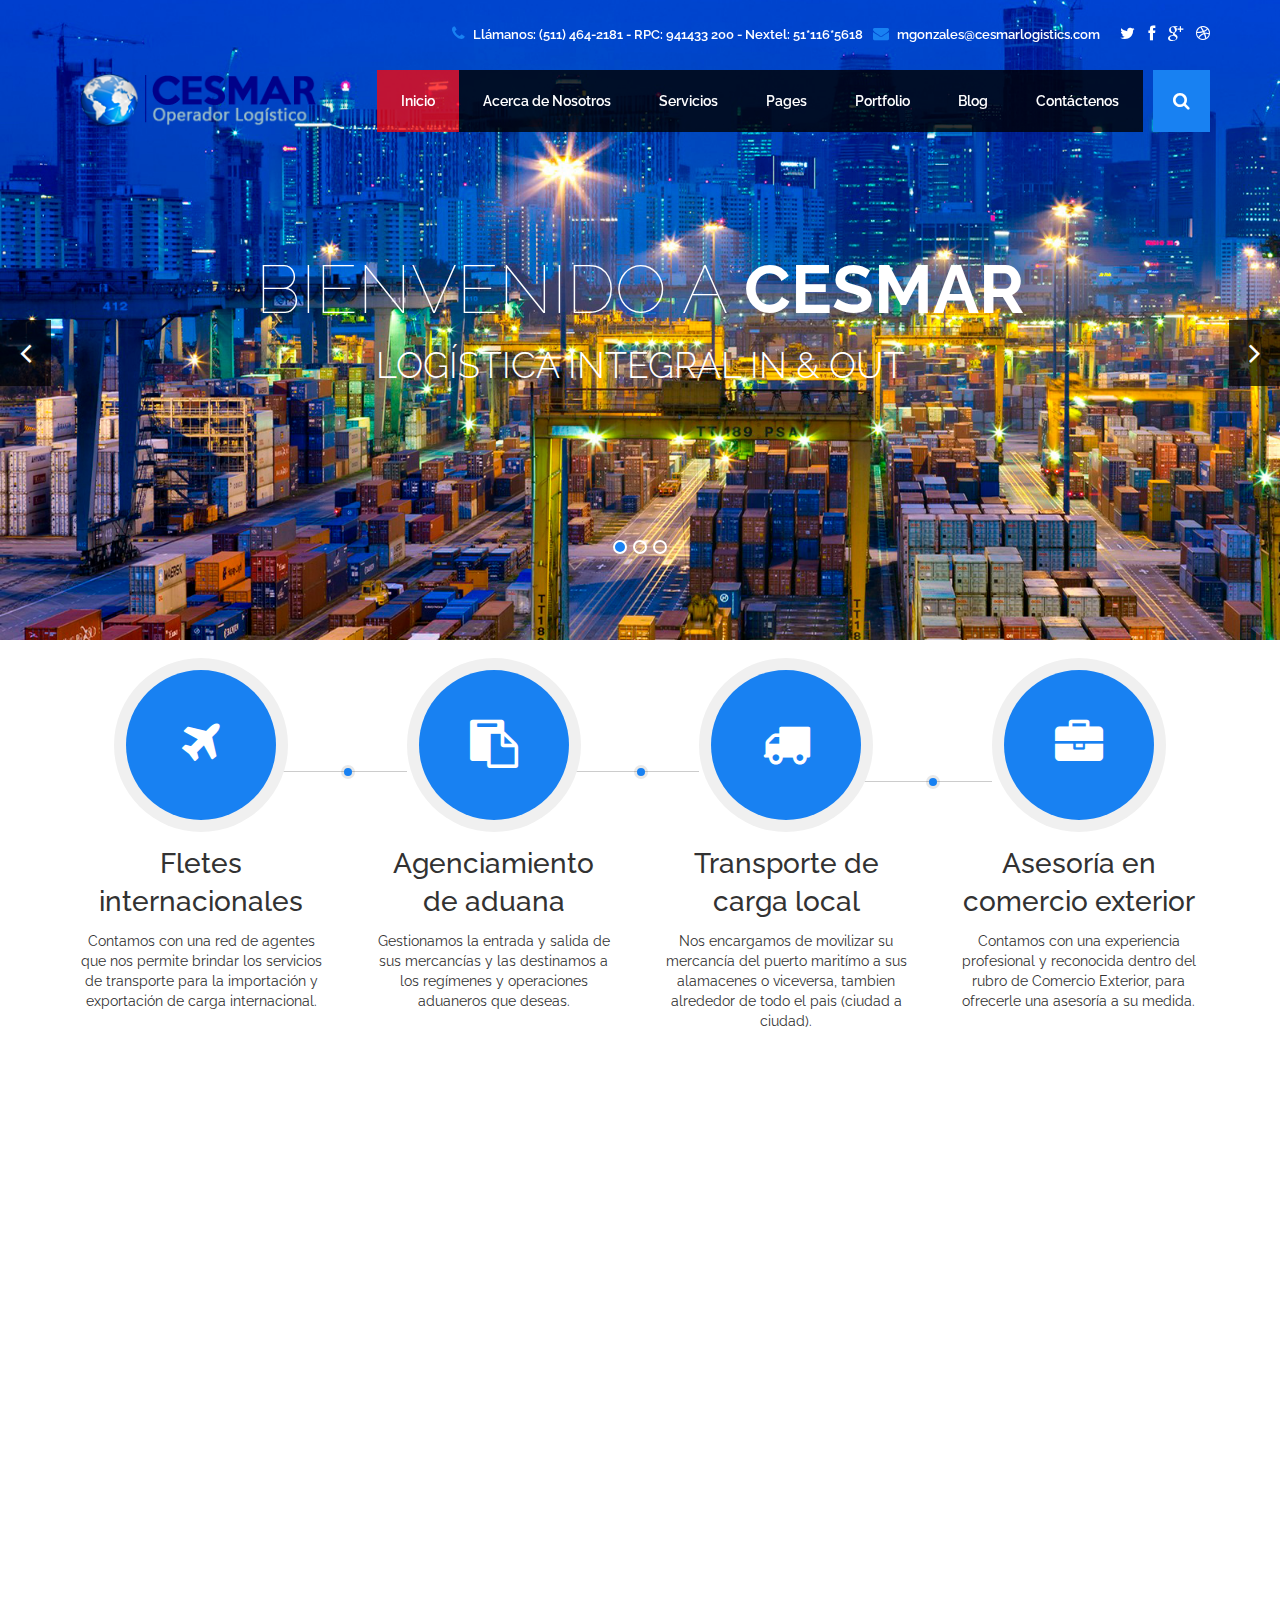
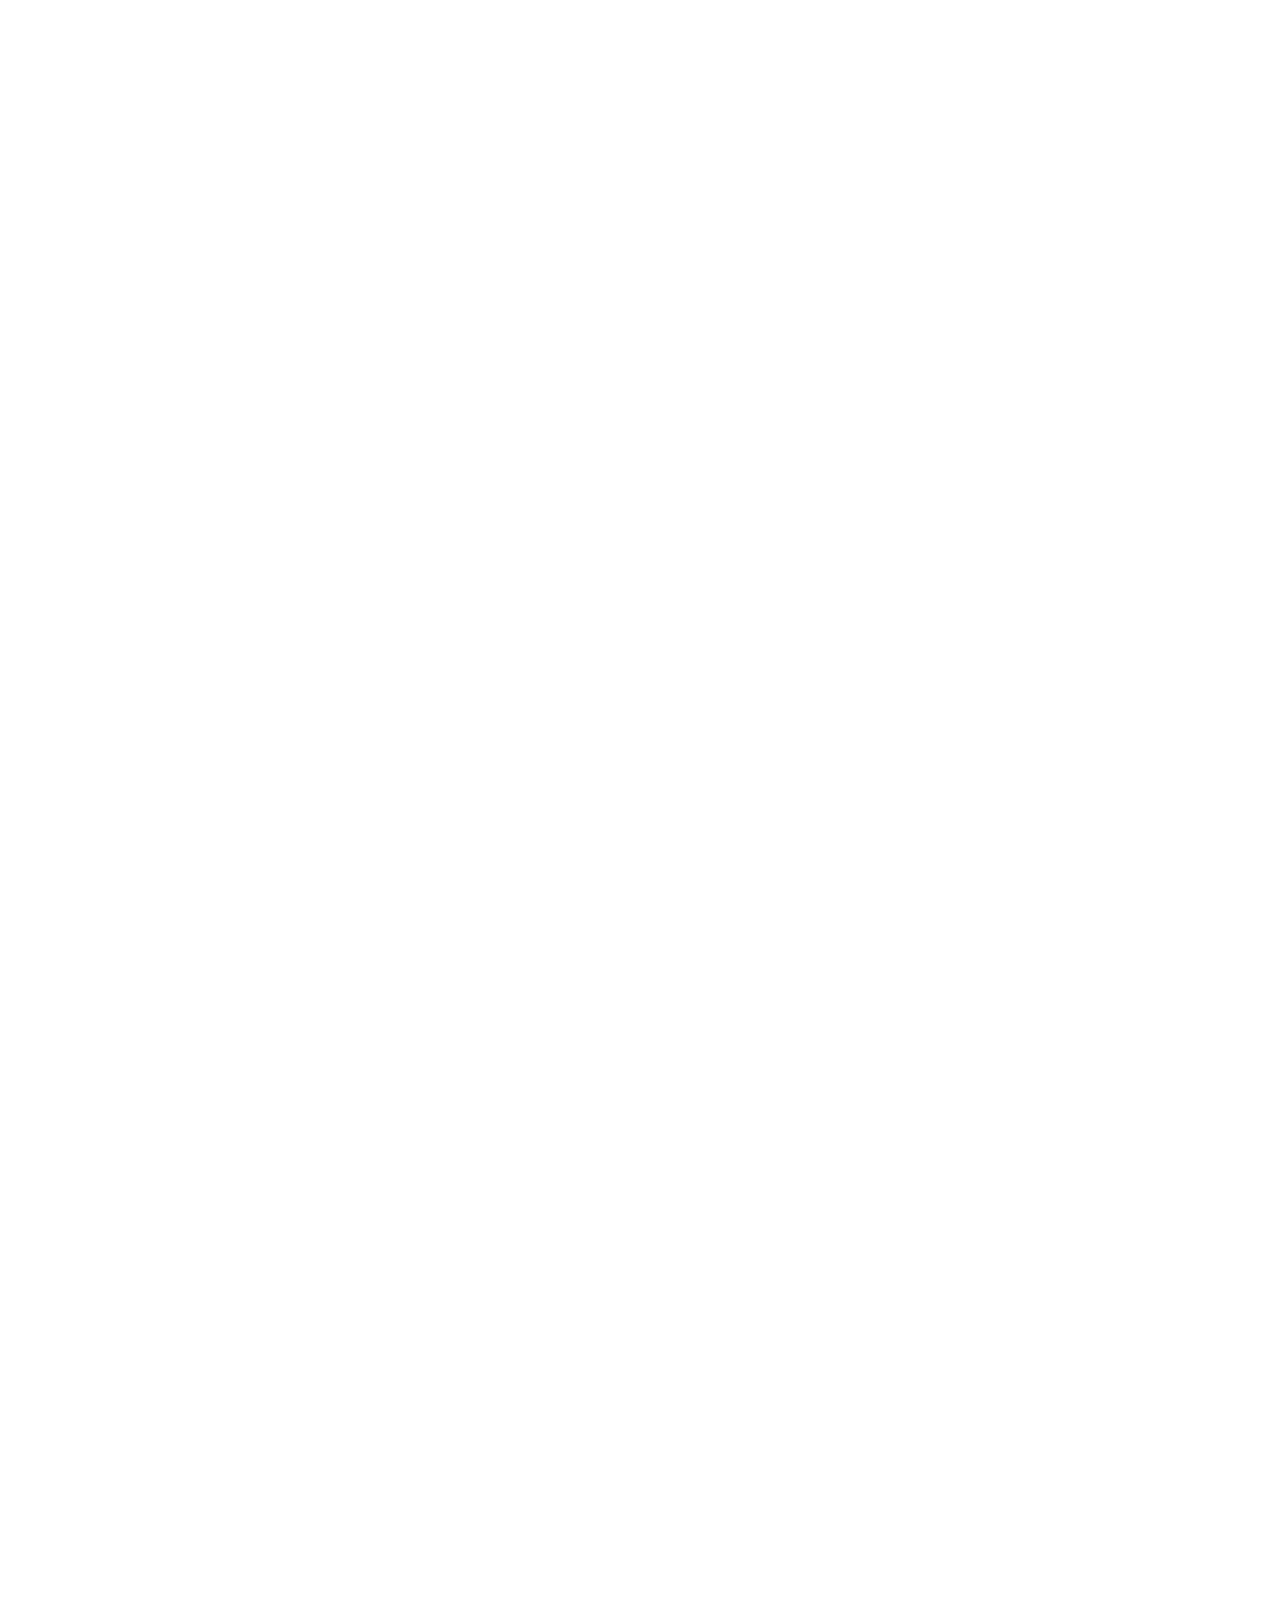
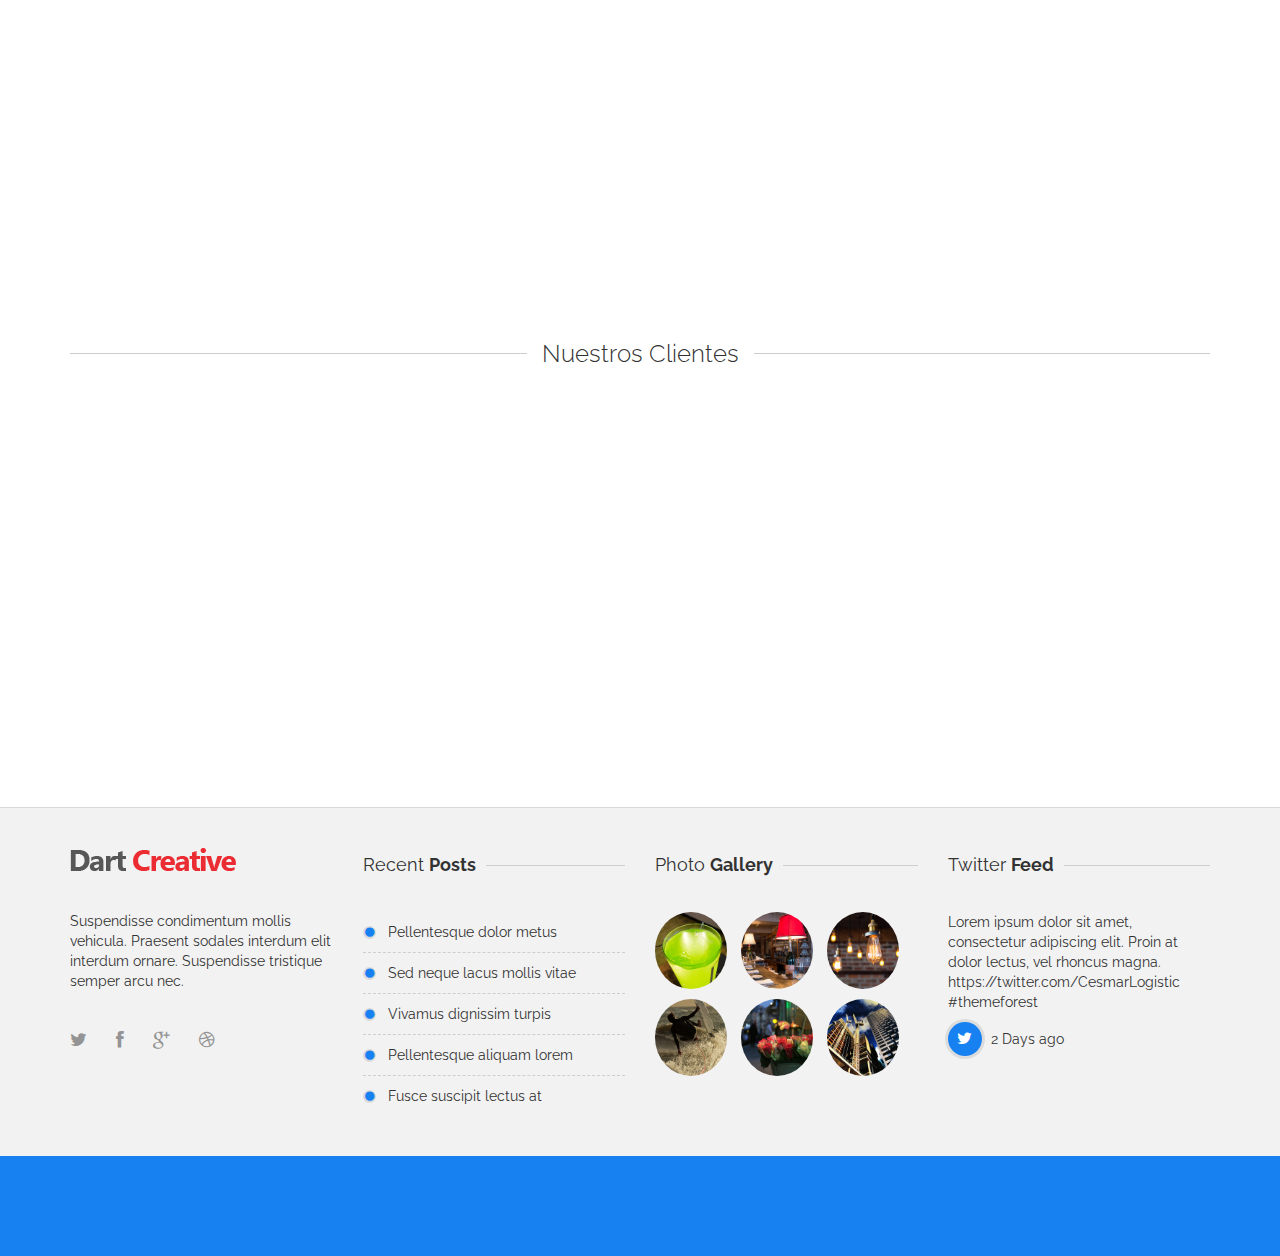
==== commit dc1b2722: "a" ====
--- a/web/index.html
+++ b/web/index.html
@@ -160,28 +160,28 @@
                             </div>
                         </div><!--/ Carousel item end -->
                         <div class="item">
-                            <img class="img-responsive" src="images/slider/bg1.jpg" alt="slider">
+                            <img class="img-responsive" src="images/slider/slider3.png" alt="slider">
                             <div class="slider-content">
                                 <div class="col-md-12 text-center">
                                     <h2 class="animated4">
-                                        <span><strong>Dart</strong> for the highest</span>
+                                        <span><strong>CESMAR</strong> para los grandes</span>
                                     </h2>
                                     <h3 class="animated5">
-                                        <span>The Key of your Success</span>
+                                        <span>La Llave para tu Exito</span>
                                     </h3>		
                                     <p class="animated6"><a href="#" class="slider btn btn-primary">Buy Now</a></p>	     
                                 </div>
                             </div>
                         </div><!--/ Carousel item end -->
                         <div class="item">
-                            <img class="img-responsive" src="images/slider/bg2.jpg" alt="slider">
+                            <img class="img-responsive" src="images/slider/Slider2.png" alt="slider">
                             <div class="slider-content">
                                 <div class="col-md-12 text-center">
                                     <h2 class="animated7">
-                                        <span>The way of <strong>Success</strong></span>
+                                        <span>El camino al <strong>Exito</strong></span>
                                     </h2>
                                     <h3 class="animated8">
-                                        <span>Why you are waiting</span>
+                                        <span>¿Porqué esta esperando?</span>
                                     </h3>		
                                     <div class="">
                                         <a class="animated4 slider btn btn-primary btn-min-block" href="#">Get Now</a><a class="animated4 slider btn btn-default btn-min-block" href="#">Live Demo</a>
@@ -203,7 +203,7 @@
             <!--/ Slider end -->
 
 
-            <!-- Newsletter start -->
+            <!-- Newsletter start 
             <div id="newsletter" class="wow slideInLeft">
                 <div class="container">
                     <div class="row">
@@ -215,7 +215,7 @@
                         </form>
                     </div>
                 </div>
-            </div>
+            </div>-->
             <!-- Newsletter end -->
 
             <!-- Service box start -->
@@ -224,30 +224,30 @@
                     <div class="row">
                         <div class="col-md-3 col-sm-3">
                             <div class="service-content">
-                                <a href="#."><span class="service-icon"><i class="fa fa-desktop img-circle wow flipInX"></i></span></a>
-                                <h3>Responsive Layout</h3>
-                                <p>Lorem ipsum dolor sit amet, consectetur adipiscing elit. Quisque ultricies vestibulum Graphic river molestie.</p>
+                                <a href="#."><span class="service-icon"><i class="fa fa-plane img-circle wow flipInX"></i></span></a>
+                                <h2>Fletes internacionales</h2>
+                                <p>Contamos con una red de agentes que nos permite brindar los servicios de transporte para la importación y exportación de carga internacional.</p>
                             </div>
                         </div><!--/ End first service -->
                         <div class="col-md-3 col-sm-3">
                             <div class="service-content">
-                                <a href="#."><span class="service-icon"><i class="fa fa-pagelines img-circle wow flipInX"></i></span></a>
-                                <h3>Clean Design</h3>
-                                <p>Lorem ipsum dolor sit amet, consectetur adipiscing elit. Quisque ultricies vestibulum Graphic river molestie.</p>
+                                <a href="#."><span class="service-icon"><i class="fa fa-clipboard img-circle wow flipInX"></i></span></a>
+                                <h2>Agenciamiento de aduana</h2>
+                                <p>Gestionamos la entrada y salida de sus mercancías y las destinamos a los regímenes y operaciones aduaneros que deseas.</p>
                             </div>
                         </div><!--/ End 2nd service -->
                         <div class="col-md-3 col-sm-3">
                             <div class="service-content">
-                                <a href="#."><span class="service-icon"><i class="fa fa-comments-o img-circle wow flipInX"></i></span></a>
-                                <h3>Great Support</h3>
-                                <p>Lorem ipsum dolor sit amet, consectetur adipiscing elit. Quisque ultricies vestibulum Graphic river molestie.</p>
+                                <a href="#."><span class="service-icon"><i class="fa fa-truck img-circle wow flipInX"></i></span></a>
+                                <h2>Transporte de carga local</h2>
+                                <p>Nos encargamos de movilizar su mercancía del puerto maritímo a sus alamacenes o viceversa, tambien alrededor de todo el pais (ciudad a ciudad).</p>
                             </div>
                         </div><!--/ End 3rd service -->
                         <div class="col-md-3 col-sm-3">
                             <div class="service-content last">
-                                <a href="#."><span class="service-icon"><i class="fa fa-flask img-circle wow flipInX"></i></span></a>
-                                <h3>Best Features</h3>
-                                <p>Lorem ipsum dolor sit amet, consectetur adipiscing elit. Quisque ultricies vestibulum Graphic river molestie.</p>
+                                <a href="#."><span class="service-icon"><i class="fa fa-briefcase img-circle wow flipInX"></i></span></a>
+                                <h2>Asesoría en comercio exterior</h2>
+                                <p>Contamos con una experiencia profesional y reconocida dentro del rubro de Comercio Exterior, para ofrecerle una asesoría a su medida.</p>
                             </div>
                         </div><!--/ End 4th service -->
                     </div>
@@ -260,7 +260,7 @@
                     <div class="row">
                         <div class="col-sm-6 wow fadeInLeft">
                             <div class="feature-image">
-                                <img class="img-responsive" src="images/feature-mock.png" alt="feature img" title="" />
+                                <img class="img-responsive" src="images/puertobrasil.png" style="width:500px " alt="feature img" title="" />
                             </div>
                         </div>
 
@@ -585,7 +585,7 @@
                     <div class="row">
                         <div class="col-md-12">
                             <div class='text-center'>
-                                <h2 class="title"><span>Customers Feedback</span></h2>
+                                <h2 class="title"><span>Comentarios Equipo</span></h2>
                             </div>
                         </div>
                     </div>
@@ -593,10 +593,10 @@
                         <div id="testimonial-carousel" class="owl-carousel owl-theme text-center testimonial-slide">
                             <div class="item">
                                 <div class="testimonial-thumb">
-                                    <img class="img-circle" src="images/team/testimonial1.png" alt="testimonial">
+                                    <img class="img-circle" src="images/team/team1-mariagonzales.png" alt="testimonial">
                                 </div>
                                 <div class="testimonial-content">
-                                    <h3 class="name">Katee Nureen <span>Exectuive Director</span></h3>
+                                    <h3 class="name">María Gonzales <span>Gerente General</span></h3>
                                     <p class="testimonial-text">
                                         Lorem Ipsum as their default model text, and a search for ‘lorem ipsum’ will uncover many web sites still in their infancy. Various versions have evolved over the years, sometimes by accident, sometimes on purpose. Lorem Ipsum is that it as opposed to using.
                                     </p>
@@ -604,10 +604,10 @@
                             </div>
                             <div class="item">
                                 <div class="testimonial-thumb">
-                                    <img class="img-circle" src="images/team/testimonial2.png" alt="testimonial">
+                                    <img class="img-circle" src="images/team/team2-corinagonzales.png" alt="testimonial">
                                 </div>
                                 <div class="testimonial-content">
-                                    <h3 class="name">Angry Figer <span>Frozen Director</span></h3>
+                                    <h3 class="name">Corina Gonzales <span>Jefa de Operaciones</span></h3>
                                     <p class="testimonial-text">
                                         Lorem Ipsum as their default model text, and a search for ‘lorem ipsum’ will uncover many web sites still in their infancy. Various versions have evolved over the years, sometimes by accident, sometimes on purpose. Lorem Ipsum is that it as opposed to using.
                                     </p>
@@ -615,10 +615,10 @@
                             </div>
                             <div class="item">
                                 <div class="testimonial-thumb">
-                                    <img class="img-circle" src="images/team/testimonial3.png" alt="testimonial">
+                                    <img class="img-circle" src="images/team/testimonial2.png" alt="testimonial">
                                 </div>
                                 <div class="testimonial-content">
-                                    <h3 class="name">Monica Lunaxy<span>Sales Manager</span></h3>
+                                    <h3 class="name">José Valenzuela<span>Despachador de Aduanas</span></h3>
                                     <p class="testimonial-text">
                                         Lorem Ipsum as their default model text, and a search for ‘lorem ipsum’ will uncover many web sites still in their infancy. Various versions have evolved over the years, sometimes by accident, sometimes on purpose. Lorem Ipsum is that it as opposed to using.
                                     </p>
@@ -645,7 +645,7 @@
                     <div class="row">
                         <div class="col-md-12">
                             <div class='text-center'>
-                                <h2 class="title"><span>Clients</span></h2>
+                                <h2 class="title"><span>Nuestros Clientes</span></h2>
                             </div>
                         </div>
                     </div>
@@ -653,44 +653,40 @@
                         <div id="client-carousel" class="col-sm-12 owl-carousel owl-theme text-center client-carousel">
                             <figure class="item client_logo">
                                 <a href="#">
-                                    <img src="images/clients/client1.png" alt="client">
+                                    <img src="images/clients/logo.png" alt="client">
                                 </a>
                             </figure>
                             <figure class="item client_logo">
                                 <a href="#">
-                                    <img src="images/clients/client2.png" alt="client">
+                                    <img src="images/clients/logo.svg" alt="client">
                                 </a>
                             </figure>
                             <figure class="item client_logo">
                                 <a href="#">
-                                    <img src="images/clients/client3.png" alt="client">
+                                    <img src="images/clients/logo_es_INDECO.gif" alt="client">
                                 </a>
                             </figure>
                             <figure class="item client_logo">
                                 <a href="#">
-                                    <img src="images/clients/client4.png" alt="client">
+                                    <img src="images/clients/anitafood.png" alt="client">
                                 </a>
                             </figure>
                             <figure class="item client_logo">
                                 <a href="#">
-                                    <img src="images/clients/client5.png" alt="client">
+                                    <img src="images/clients/PCSA.jpg" alt="client">
                                 </a>
                             </figure>
                             <figure class="item client_logo">
                                 <a href="#">
-                                    <img src="images/clients/client6.png" alt="client">
+                                    <img src="images/clients/0003_logo-datacont.png" alt="client">
                                 </a>
                             </figure>
-                            <figure class="item client_logo">
+                             <figure class="item client_logo">
                                 <a href="#">
-                                    <img src="images/clients/client7.png" alt="client">
+                                    <img src="images/clients/37b86e0.png" alt="client">
                                 </a>
-                            </figure>
-                            <figure class="item client_logo">
-                                <a href="#">
-                                    <img src="images/clients/client8.png" alt="client">
-                                </a>
-                            </figure>
+                            </figure>   
+                          
                         </div><!-- Owl carousel end -->
                     </div><!-- Main row end -->
                 </div><!-- Main container end -->
@@ -781,13 +777,13 @@
                                 </ul>
                             </div>
                             <div class="col-md-2">
-                                <a id="back-to-top" href="#" class="scroll-up back-to-top" role="button" title="Click to return on the top page" data-toggle="tooltip" data-placement="left">
+                                <a id="back-to-top" href="#" class="scroll-up back-to-top" role="button" title="Haga clic para volver a la parte superior" data-toggle="tooltip" data-placement="left">
                                     <img class="wow flipInY" src="images/to-top.png" alt="to top">
                                 </a>
                             </div>
                             <div class="col-md-5 wow fadeInRight">
                                 <div class="copyright-info">
-                                    &copy; Copyright 2014 <span>Desarrollado por  <a href="#">AlfaTeam</a></span>
+                                    &copy; Copyright 2015 <span>Desarrollado por <a href="#">AlphaTeam</a></span>
                                 </div>
                             </div>
                         </div><!-- Row end -->
